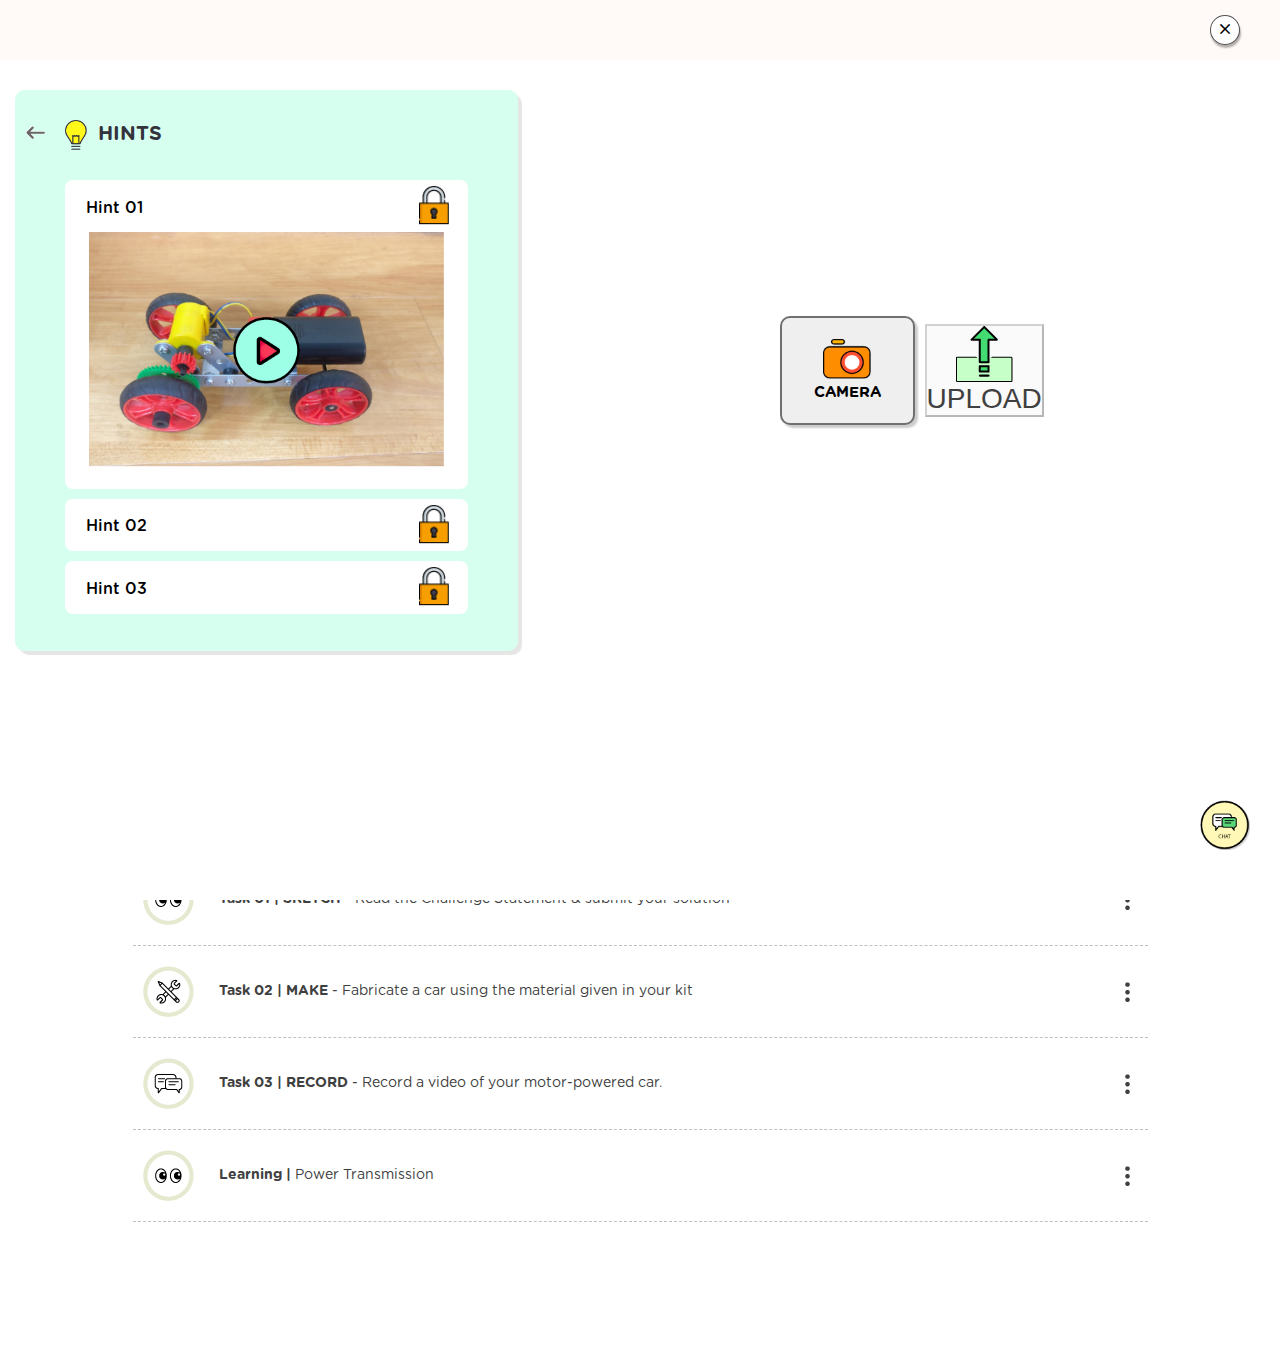
==== class_room.html @ 07ccd64f "realschool lms version 1" ====
<!doctype html>
<html class="no-js" lang="">

<head>
   <meta charset="utf-8">
   <title>RealSchool-LMS || Student</title>
   <meta name="description" content="">
   <meta name="viewport" content="width=device-width, initial-scale=1">
   <link rel="apple-touch-icon" href="asset/img/favicon.png">
   <link rel="icon" href="asset/img/favicon.png">
   <link rel="stylesheet" href="asset/css/bootstrap.min.css">
   <link rel="stylesheet" href="asset/css/fontawsome.css">
   <link rel="stylesheet" href="asset/css/animate.css">
   <link rel="stylesheet" href="asset/css/nice-select.css">
   <link rel="stylesheet" href="asset/css/owl.carousel.min.css">
   <link rel="stylesheet" href="asset/css/style.css">
   <link rel="stylesheet" href="asset/css/custom.css">
   <link rel="stylesheet" href="asset/css/responsive.css">
   <!-- this is for mordanizar js link -->
   <script src="asset/js/vendor/modernizr-3.6.0.min.js"></script>
</head>
<body>
   <header id="classRoomHeader">
      <div class="container">
         <div class="row">
            <div class="col-xl-11 mx-auto">
               <div class="row align-items-center">
                  <div class="col-xl-6">
                     <div class="classRoomHeaderleft">
                        <h3>UPCOMING CLASS 03</h3>
                     </div>
                  </div>
                  <div class="col-xl-6">
                     <div class="classRoomHeaderright text-right">
                        <ul>
                           <li>12 Jan ‘20, 1.30 pm</li>
                           <li class="hide"><span>•LIVE</span>  34:05</li>
                        </ul>
                     </div>
                  </div>
               </div>
            </div>
         </div>
      </div>
   </header>
   <section id="classRoomTop">
      <div class="container">
         <div class="row">
            <div class="col-xl-11 mx-auto">
               <div class="classRoomTopContent">
                  <p>Class Agenda</p>
                  <h4>Project 5 | Activity 1, 2</h4>
                  <h3>A PURPOSE-BUILT MACHINE!</h3>
               </div>
            </div>
         </div>
      </div>
   </section>
   <section id="classRoomMain">
      <div class="container">
         <div class="row">
            <div class="col-xl-11 mx-auto">
               <div class="classRoomMainItem">
                  <div class="classRoomMainItemTop">
                     <div class="row align-items-center">
                        <div class="col-xl-8">
                           <div class="classRoomMainItemTopLeft">
                              <h2><img class="img-fluid" src="asset/img/icon/lock.png" alt=""> Activity 01  |  <span>Your First Car</span></h2>
                           </div>
                        </div>
                        <div class="col-xl-4">
                           <div class="classRoomMainItemTopRight text-right">
                              <div class="dropdown">
                                 <button class="dropdown-toggle" type="button" id="dropdownMenu2" data-toggle="dropdown" aria-haspopup="true" aria-expanded="false">
                                  <img src="asset/img/icon/dot-2.png" alt="">
                                 </button>
                                 <div class="dropdown-menu" aria-labelledby="dropdownMenu2">
                                  <ul>
                                     <li><a href="#">Open</a></li>
                                     <li><a href="#">View Feedback</a></li>
                                  </ul>
                                 </div>
                               </div>
                           </div>
                        </div>
                     </div>
                  </div>
                  <div class="classRoomMainItemItem">
                     <div class="row align-items-center">
                        <div class="col-xl-8">
                           <div class="classRoomMainItemItemLeft">
                              <h4><img class="img-fluid" src="asset/img/icon/i1.png" alt=""> Task 01  |  SKETCH <span>- Read the Challenge Statement & submit your solution </span></h4>
                           </div>
                        </div>
                        <div class="col-xl-4">
                           <div class="classRoomMainItemItemRight text-right">
                              <div class="dropdown">
                                 <button class="dropdown-toggle" type="button" id="dropdownMenu2" data-toggle="dropdown" aria-haspopup="true" aria-expanded="false">
                                  <img src="asset/img/icon/dot-2.png" alt="">
                                 </button>
                                 <div class="dropdown-menu" aria-labelledby="dropdownMenu2">
                                  <ul>
                                     <li><a href="#">Open</a></li>
                                     <li><a href="#">View Feedback</a></li>
                                  </ul>
                                 </div>
                               </div>
                           </div>
                        </div>
                     </div>
                  </div>
                  <div class="classRoomMainItemItem">
                     <div class="row align-items-center">
                        <div class="col-xl-8">
                           <div class="classRoomMainItemItemLeft">
                              <h4><img class="img-fluid" src="asset/img/icon/i2.png" alt=""> Task 02  |  MAKE <span> - Fabricate a car using the material given in your kit</span></h4>
                           </div>
                        </div>
                        <div class="col-xl-4">
                           <div class="classRoomMainItemItemRight text-right">
                              <div class="dropdown">
                                 <button class="dropdown-toggle" type="button" id="dropdownMenu2" data-toggle="dropdown" aria-haspopup="true" aria-expanded="false">
                                  <img src="asset/img/icon/dot-2.png" alt="">
                                 </button>
                                 <div class="dropdown-menu" aria-labelledby="dropdownMenu2">
                                  <ul>
                                     <li><a href="#">Open</a></li>
                                     <li><a href="#">View Feedback</a></li>
                                  </ul>
                                 </div>
                               </div>
                           </div>
                        </div>
                     </div>
                  </div>
                  <div class="classRoomMainItemItem">
                     <div class="row align-items-center">
                        <div class="col-xl-8">
                           <div class="classRoomMainItemItemLeft">
                              <h4><img class="img-fluid" src="asset/img/icon/i3.png" alt=""> Task 03  |  RECORD <span> - Record a video of your motor-powered car.</span></h4>
                           </div>
                        </div>
                        <div class="col-xl-4">
                           <div class="classRoomMainItemItemRight text-right">
                              <div class="dropdown">
                                 <button class="dropdown-toggle" type="button" id="dropdownMenu2" data-toggle="dropdown" aria-haspopup="true" aria-expanded="false">
                                  <img src="asset/img/icon/dot-2.png" alt="">
                                 </button>
                                 <div class="dropdown-menu" aria-labelledby="dropdownMenu2">
                                  <ul>
                                     <li><a href="#">Open</a></li>
                                     <li><a href="#">View Feedback</a></li>
                                  </ul>
                                 </div>
                               </div>
                           </div>
                        </div>
                     </div>
                  </div>
                  <div class="classRoomMainItemItem">
                     <div class="row align-items-center">
                        <div class="col-xl-8">
                           <div class="classRoomMainItemItemLeft">
                              <h4><img class="img-fluid" src="asset/img/icon/i1.png" alt=""> Learning  | <span> Power Transmission</span></h4>
                           </div>
                        </div>
                        <div class="col-xl-4">
                           <div class="classRoomMainItemItemRight text-right">
                              <div class="dropdown">
                                 <button class="dropdown-toggle" type="button" id="dropdownMenu2" data-toggle="dropdown" aria-haspopup="true" aria-expanded="false">
                                  <img src="asset/img/icon/dot-2.png" alt="">
                                 </button>
                                 <div class="dropdown-menu" aria-labelledby="dropdownMenu2">
                                  <ul>
                                     <li><a href="#">Open</a></li>
                                     <li><a href="#">View Feedback</a></li>
                                  </ul>
                                 </div>
                               </div>
                           </div>
                        </div>
                     </div>
                  </div>
               </div>
               <div class="classRoomMainItem">
                  <div class="classRoomMainItemTop">
                     <div class="row align-items-center">
                        <div class="col-xl-8">
                           <div class="classRoomMainItemTopLeft">
                              <h2><img class="img-fluid" src="asset/img/icon/lock.png" alt=""> Activity 02  |  <span>Typhoon Fan</span></h2>
                           </div>
                        </div>
                        <div class="col-xl-4">
                           <div class="classRoomMainItemTopRight text-right">
                              <div class="dropdown">
                                 <button class="dropdown-toggle" type="button" id="dropdownMenu2" data-toggle="dropdown" aria-haspopup="true" aria-expanded="false">
                                  <img src="asset/img/icon/dot-2.png" alt="">
                                 </button>
                                 <div class="dropdown-menu" aria-labelledby="dropdownMenu2">
                                  <ul>
                                     <li><a href="#">Open</a></li>
                                     <li><a href="#">View Feedback</a></li>
                                  </ul>
                                 </div>
                               </div>
                           </div>
                        </div>
                     </div>
                  </div>
                  <div class="classRoomMainItemItem">
                     <div class="row align-items-center">
                        <div class="col-xl-8">
                           <div class="classRoomMainItemItemLeft">
                              <h4><img class="img-fluid" src="asset/img/icon/i1.png" alt=""> Task 01  |  SKETCH <span>- Read the Challenge Statement & submit your solution </span></h4>
                           </div>
                        </div>
                        <div class="col-xl-4">
                           <div class="classRoomMainItemItemRight text-right">
                              <div class="dropdown">
                                 <button class="dropdown-toggle" type="button" id="dropdownMenu2" data-toggle="dropdown" aria-haspopup="true" aria-expanded="false">
                                  <img src="asset/img/icon/dot-2.png" alt="">
                                 </button>
                                 <div class="dropdown-menu" aria-labelledby="dropdownMenu2">
                                  <ul>
                                     <li><a href="#">Open</a></li>
                                     <li><a href="#">View Feedback</a></li>
                                  </ul>
                                 </div>
                               </div>
                           </div>
                        </div>
                     </div>
                  </div>
                  <div class="classRoomMainItemItem">
                     <div class="row align-items-center">
                        <div class="col-xl-8">
                           <div class="classRoomMainItemItemLeft">
                              <h4><img class="img-fluid" src="asset/img/icon/i2.png" alt=""> Task 02  |  MAKE <span> - Fabricate a car using the material given in your kit</span></h4>
                           </div>
                        </div>
                        <div class="col-xl-4">
                           <div class="classRoomMainItemItemRight text-right">
                              <div class="dropdown">
                                 <button class="dropdown-toggle" type="button" id="dropdownMenu2" data-toggle="dropdown" aria-haspopup="true" aria-expanded="false">
                                  <img src="asset/img/icon/dot-2.png" alt="">
                                 </button>
                                 <div class="dropdown-menu" aria-labelledby="dropdownMenu2">
                                  <ul>
                                     <li><a href="#">Open</a></li>
                                     <li><a href="#">View Feedback</a></li>
                                  </ul>
                                 </div>
                               </div>
                           </div>
                        </div>
                     </div>
                  </div>
                  <div class="classRoomMainItemItem">
                     <div class="row align-items-center">
                        <div class="col-xl-8">
                           <div class="classRoomMainItemItemLeft">
                              <h4><img class="img-fluid" src="asset/img/icon/i3.png" alt=""> Task 03  |  RECORD <span> - Record a video of your motor-powered car.</span></h4>
                           </div>
                        </div>
                        <div class="col-xl-4">
                           <div class="classRoomMainItemItemRight text-right">
                              <div class="dropdown">
                                 <button class="dropdown-toggle" type="button" id="dropdownMenu2" data-toggle="dropdown" aria-haspopup="true" aria-expanded="false">
                                  <img src="asset/img/icon/dot-2.png" alt="">
                                 </button>
                                 <div class="dropdown-menu" aria-labelledby="dropdownMenu2">
                                  <ul>
                                     <li><a href="#">Open</a></li>
                                     <li><a href="#">View Feedback</a></li>
                                  </ul>
                                 </div>
                               </div>
                           </div>
                        </div>
                     </div>
                  </div>
                  <div class="classRoomMainItemItem">
                     <div class="row align-items-center">
                        <div class="col-xl-8">
                           <div class="classRoomMainItemItemLeft">
                              <h4><img class="img-fluid" src="asset/img/icon/i1.png" alt=""> Learning  | <span> Power Transmission</span></h4>
                           </div>
                        </div>
                        <div class="col-xl-4">
                           <div class="classRoomMainItemItemRight text-right">
                              <div class="dropdown">
                                 <button class="dropdown-toggle" type="button" id="dropdownMenu2" data-toggle="dropdown" aria-haspopup="true" aria-expanded="false">
                                  <img src="asset/img/icon/dot-2.png" alt="">
                                 </button>
                                 <div class="dropdown-menu" aria-labelledby="dropdownMenu2">
                                  <ul>
                                     <li><a href="#">Open</a></li>
                                     <li><a href="#">View Feedback</a></li>
                                  </ul>
                                 </div>
                               </div>
                           </div>
                        </div>
                     </div>
                  </div>
               </div>
            </div>
         </div>
      </div>
   </section>
   <!-- strat task 1 task popup -->
   <section id="task1Popup">
      <div class="task1PopupTop">
         <span class="task1popupClose"><i class="fal fa-times"></i></span>
      </div>
      <div class="task1PopupMain">
         <div class="container-fluid">
            <div class="row">
               <div class="col-xl-5">
                  <div class="task1PopupMainSlider">
                     <div class="hintBoxPopup">
                        <span class="hintBoxPopupClose"><img src="asset/img/icon/arrow-1.png" alt=""></span>
                        <div class="hintBoxPopupTop">
                           <h4><img class="img-fluid" src="asset/img/icon/light.png" alt=""> HINTS</h4>
                        </div>
                        <div class="hintboxContent">
                           <div class="accordion" id="accordionExample">
                              <div class="card">
                                <div class="card-header" id="headingOne">
                                  <h2 class="mb-0">
                                    <button class="btn btn-link collapsed" type="button" data-toggle="collapse" data-target="#collapseOne" aria-expanded="false" aria-controls="collapseOne">
                                       Hint 01
                                    </button>
                                  </h2>
                                </div>
                                <div id="collapseOne" class="collapse show" aria-labelledby="headingOne" data-parent="#accordionExample">
                                  <div class="card-body">
                                    <img class="img-fluid" src="asset/img/hints.png" alt="">
                                  </div>
                                </div>
                              </div>
                              <div class="card">
                                <div class="card-header" id="headingTwo">
                                  <h2 class="mb-0">
                                    <button class="btn btn-link collapsed" type="button" data-toggle="collapse" data-target="#collapseTwo" aria-expanded="false" aria-controls="collapseTwo">
                                       Hint 02
                                    </button>
                                  </h2>
                                </div>
                                <div id="collapseTwo" class="collapse" aria-labelledby="headingTwo" data-parent="#accordionExample">
                                  <div class="card-body">
                                    <img class="img-fluid" src="asset/img/hints.png" alt="">
                                  </div>
                                </div>
                              </div>
                              <div class="card">
                                 <div class="card-header" id="headingTwo">
                                   <h2 class="mb-0">
                                     <button class="btn btn-link collapsed" type="button" data-toggle="collapse" data-target="#collapseThree" aria-expanded="false" aria-controls="collapseThree">
                                       Hint 03
                                     </button>
                                   </h2>
                                 </div>
                                 <div id="collapseThree" class="collapse" aria-labelledby="headingTwo" data-parent="#accordionExample">
                                   <div class="card-body">
                                    <img class="img-fluid" src="asset/img/hints.png" alt="">
                                   </div>
                                 </div>
                               </div>
                            </div>
                        </div>
                     </div>
                     <div class="task1PopupMainSliderActive owl-carousel">
                        <div class="task1PopupMainSliderItem text-center">
                           <h4>Remember the car
                              in project 3 that was powered by a rubber band?
                              It’s time now to power it up using the motor of your table fan and a battery. Make it go faster than your rubber powered car</h4>
                              <div class="sliderCount">
                                 <p>01 of 03</p>
                              </div>
                        </div>
                        <div class="task1PopupMainSliderItem text-center">
                           <h4>Remember the car
                              in project 3 that was powered by a rubber band?
                              It’s time now to power it up using the motor of your table fan and a battery. Make it go faster than your rubber</h4>
                              <div class="sliderCount">
                                 <p>02 of 03</p>
                              </div>
                        </div>
                        <div class="task1PopupMainSliderItem3">
                           <div class="task1PopupMainSliderItem3Top">
                              <h3>ACTIVITY 01  ·  TASK 01</h3>
                              <p><span>SKETCH</span> - Read the Challenge Statement & submit your solution </p>
                           </div>
                           <div class="task1PopupMainSliderItem3hints text-center">
                              <div class="box text-center">
                                 <img class="img-fluid" src="asset/img/icon/light.png" alt="">
                                 <h4>03 HINTS</h4>
                              </div>
                              <div class="sliderCount">
                                 <p>03 of 03</p>
                              </div>
                           </div>
                           <div class="button_hints">
                              <a href="#"><img src="asset/img/icon/task.png" alt=""> NEXT TASK?</a>
                           </div>
                        </div>
                     </div>
                  </div>
               </div>
               <div class="col-xl-7">
                  <div class="task1PopupMainOption">
                     <button id="start" class="CameraOption">
                        <img src="asset/img/icon/camer_1.png" alt="">
                        <h3>CAMERA</h3>
                     </button>
                     <button id="download" disabled>
                        <img src="asset/img/icon/upload.png" alt="">
                        <h3>UPLOAD</h3>
                     </button>
                  </div>
                  <div class="openCamerapopUpnotificatio">

                     <video id="gum" playsinline autoplay muted></video>
                     <!-- <video id="recorded" playsinline loop></video> -->



                     <button id="record" disabled>Start Recording</button>
                     <button id="play" disabled>Play</button>
                     <div>
                        <p style="display: none;">Echo cancellation: <input type="checkbox" id="echoCancellation"></p>
                    </div>
                
                    <div>
                        <span id="errorMsg"></span>
                    </div>
                  </div>
               </div>
            </div>
         </div>
      </div>
   </section>
   <!-- end task 1 task popup -->



































   <div id="chatBox">
      <img class="img-fluid" src="asset/img/icon/chat.png" alt="">
      <div class="chatBoxMain">
         <div class="chatBoxMainTop">
            <h4><img src="asset/img/icon/u1.png" alt=""> Help</h4>
         </div>
         <div class="chatBoxMainBox" id="chatBoxSCroll">
            <ul>
               <li class="mentor">
                  <p>
                   Lorem ipsum dolor sit amet, consectetuer adipiscing elit
                   <span><img src="asset/img/icon/u2.png" alt=""></span>
                  </p>
                  <h6>Mentor · 12 Jan ‘20, 3.30 pm </h6>
               </li>
               <li class="user">
                  <p>
                   Lorem ipsum dolor sit amet, consectetuer adipiscing elit 
                  </p>
                  <h6>You · 12 Jan ‘20, 3.36 pm </h6>
               </li>
               <li class="mentor">
                  <p>
                   Lorem ipsum dolor sit amet, consectetuer adipiscing elit
                   <span><img src="asset/img/icon/u2.png" alt=""></span>
                  </p>
                  <h6>Mentor · 12 Jan ‘20, 3.30 pm </h6>
               </li>
               <li class="user">
                  <p>
                   Lorem ipsum dolor sit amet, consectetuer adipiscing elit 
                  </p>
                  <h6>You · 12 Jan ‘20, 3.36 pm </h6>
               </li>
               <li class="mentor">
                  <p>
                   Lorem ipsum dolor sit amet, consectetuer adipiscing elit
                   <span><img src="asset/img/icon/u2.png" alt=""></span>
                  </p>
                  <h6>Mentor · 12 Jan ‘20, 3.30 pm </h6>
               </li>
               <li class="user">
                  <p>
                   Lorem ipsum dolor sit amet, consectetuer adipiscing elit 
                  </p>
                  <h6>You · 12 Jan ‘20, 3.36 pm </h6>
               </li>
               <li class="mentor">
                  <p>
                   Lorem ipsum dolor sit amet, consectetuer adipiscing elit
                   <span><img src="asset/img/icon/u2.png" alt=""></span>
                  </p>
                  <h6>Mentor · 12 Jan ‘20, 3.30 pm </h6>
               </li>
               <li class="user">
                  <p>
                   Lorem ipsum dolor sit amet, consectetuer adipiscing elit 
                  </p>
                  <h6>You · 12 Jan ‘20, 3.36 pm </h6>
               </li>
               <li class="mentor">
                  <p>
                   Lorem ipsum dolor sit amet, consectetuer adipiscing elit
                   <span><img src="asset/img/icon/u2.png" alt=""></span>
                  </p>
                  <h6>Mentor · 12 Jan ‘20, 3.30 pm </h6>
               </li>
               <li class="user">
                  <p>
                   Lorem ipsum dolor sit amet, consectetuer adipiscing elit 
                  </p>
                  <h6>You · 12 Jan ‘20, 3.36 pm </h6>
               </li>
               <li class="mentor">
                  <p>
                   Lorem ipsum dolor sit amet, consectetuer adipiscing elit
                   <span><img src="asset/img/icon/u2.png" alt=""></span>
                  </p>
                  <h6>Mentor · 12 Jan ‘20, 3.30 pm </h6>
               </li>
               <li class="user">
                  <p>
                   Lorem ipsum dolor sit amet, consectetuer adipiscing elit 
                  </p>
                  <h6>You · 12 Jan ‘20, 3.36 pm </h6>
               </li>
            </ul>
         </div>
         <div class="chatBoxSend">
            <form action="#">
               <input class="query" type="text" placeholder="Type your query...">
               <input type="file"  id="attchment">
               <label for="attchment"><img src="asset/img/icon/att.png" alt=""></label>
            </form>
         </div>
      </div>
   </div>
   <!-- all javascript load here -->
   <script src="asset/js/vendor/jquery-3.3.1.min.js"></script>
   <script src="asset/js/bootstrap.bundle.min.js"></script>
   <script src="asset/js/owl.carousel.min.js"></script>
   <script src="asset/js/jquery.nice-select.min.js"></script>
   <script src="asset/js/wow.min.js"></script>
   <script src="asset/js/date-time-picker.min.js"></script>
   <script src="asset/js/froogaloop2.min.js"></script>
   <script src="asset/js/custom.js"></script>
   <script src="asset/js/webcam/adapter-latest.js"></script>
   <script src="asset/js/webcam/main.js"></script>
   <script src="asset/js/webcam/ga.js"></script>
   <script src="asset/js/webcam.js"></script>
</body>
</html>
---- asset/css/fontawsome.css ----
.fa,.fab,.fal,.far,.fas{-moz-osx-font-smoothing:grayscale;-webkit-font-smoothing:antialiased;display:inline-block;font-style:normal;font-variant:normal;text-rendering:auto;line-height:1}.fa-lg{font-size:1.33333em;line-height:.75em;vertical-align:-.0667em}.fa-xs{font-size:.75em}.fa-sm{font-size:.875em}.fa-1x{font-size:1em}.fa-2x{font-size:2em}.fa-3x{font-size:3em}.fa-4x{font-size:4em}.fa-5x{font-size:5em}.fa-6x{font-size:6em}.fa-7x{font-size:7em}.fa-8x{font-size:8em}.fa-9x{font-size:9em}.fa-10x{font-size:10em}.fa-fw{text-align:center;width:1.25em}.fa-ul{list-style-type:none;margin-left:2.5em;padding-left:0}.fa-ul>li{position:relative}.fa-li{left:-2em;position:absolute;text-align:center;width:2em;line-height:inherit}.fa-border{border:.08em solid #eee;border-radius:.1em;padding:.2em .25em .15em}.fa-pull-left{float:left}.fa-pull-right{float:right}.fa.fa-pull-left,.fab.fa-pull-left,.fal.fa-pull-left,.far.fa-pull-left,.fas.fa-pull-left{margin-right:.3em}.fa.fa-pull-right,.fab.fa-pull-right,.fal.fa-pull-right,.far.fa-pull-right,.fas.fa-pull-right{margin-left:.3em}.fa-spin{animation:fa-spin 2s infinite linear}.fa-pulse{animation:fa-spin 1s infinite steps(8)}@keyframes fa-spin{0%{transform:rotate(0)}to{transform:rotate(1turn)}}.fa-rotate-90{transform:rotate(90deg)}.fa-rotate-180{transform:rotate(180deg)}.fa-rotate-270{transform:rotate(270deg)}.fa-flip-horizontal{transform:scaleX(-1)}.fa-flip-vertical{transform:scaleY(-1)}.fa-flip-both,.fa-flip-horizontal.fa-flip-vertical{transform:scale(-1)}:root .fa-flip-both,:root .fa-flip-horizontal,:root .fa-flip-vertical,:root .fa-rotate-180,:root .fa-rotate-270,:root .fa-rotate-90{filter:none}.fa-stack{display:inline-block;height:2em;line-height:2em;position:relative;vertical-align:middle;width:2.5em}.fa-stack-1x,.fa-stack-2x{left:0;position:absolute;text-align:center;width:100%}.fa-stack-1x{line-height:inherit}.fa-stack-2x{font-size:2em}.fa-inverse{color:#fff}.fa-500px:before{content:"\f26e"}.fa-abacus:before{content:"\f640"}.fa-accessible-icon:before{content:"\f368"}.fa-accusoft:before{content:"\f369"}.fa-acorn:before{content:"\f6ae"}.fa-acquisitions-incorporated:before{content:"\f6af"}.fa-ad:before{content:"\f641"}.fa-address-book:before{content:"\f2b9"}.fa-address-card:before{content:"\f2bb"}.fa-adjust:before{content:"\f042"}.fa-adn:before{content:"\f170"}.fa-adobe:before{content:"\f778"}.fa-adversal:before{content:"\f36a"}.fa-affiliatetheme:before{content:"\f36b"}.fa-air-freshener:before{content:"\f5d0"}.fa-alarm-clock:before{content:"\f34e"}.fa-algolia:before{content:"\f36c"}.fa-alicorn:before{content:"\f6b0"}.fa-align-center:before{content:"\f037"}.fa-align-justify:before{content:"\f039"}.fa-align-left:before{content:"\f036"}.fa-align-right:before{content:"\f038"}.fa-alipay:before{content:"\f642"}.fa-allergies:before{content:"\f461"}.fa-amazon:before{content:"\f270"}.fa-amazon-pay:before{content:"\f42c"}.fa-ambulance:before{content:"\f0f9"}.fa-american-sign-language-interpreting:before{content:"\f2a3"}.fa-amilia:before{content:"\f36d"}.fa-analytics:before{content:"\f643"}.fa-anchor:before{content:"\f13d"}.fa-android:before{content:"\f17b"}.fa-angel:before{content:"\f779"}.fa-angellist:before{content:"\f209"}.fa-angle-double-down:before{content:"\f103"}.fa-angle-double-left:before{content:"\f100"}.fa-angle-double-right:before{content:"\f101"}.fa-angle-double-up:before{content:"\f102"}.fa-angle-down:before{content:"\f107"}.fa-angle-left:before{content:"\f104"}.fa-angle-right:before{content:"\f105"}.fa-angle-up:before{content:"\f106"}.fa-angry:before{content:"\f556"}.fa-angrycreative:before{content:"\f36e"}.fa-angular:before{content:"\f420"}.fa-ankh:before{content:"\f644"}.fa-app-store:before{content:"\f36f"}.fa-app-store-ios:before{content:"\f370"}.fa-apper:before{content:"\f371"}.fa-apple:before{content:"\f179"}.fa-apple-alt:before{content:"\f5d1"}.fa-apple-crate:before{content:"\f6b1"}.fa-apple-pay:before{content:"\f415"}.fa-archive:before{content:"\f187"}.fa-archway:before{content:"\f557"}.fa-arrow-alt-circle-down:before{content:"\f358"}.fa-arrow-alt-circle-left:before{content:"\f359"}.fa-arrow-alt-circle-right:before{content:"\f35a"}.fa-arrow-alt-circle-up:before{content:"\f35b"}.fa-arrow-alt-down:before{content:"\f354"}.fa-arrow-alt-from-bottom:before{content:"\f346"}.fa-arrow-alt-from-left:before{content:"\f347"}.fa-arrow-alt-from-right:before{content:"\f348"}.fa-arrow-alt-from-top:before{content:"\f349"}.fa-arrow-alt-left:before{content:"\f355"}.fa-arrow-alt-right:before{content:"\f356"}.fa-arrow-alt-square-down:before{content:"\f350"}.fa-arrow-alt-square-left:before{content:"\f351"}.fa-arrow-alt-square-right:before{content:"\f352"}.fa-arrow-alt-square-up:before{content:"\f353"}.fa-arrow-alt-to-bottom:before{content:"\f34a"}.fa-arrow-alt-to-left:before{content:"\f34b"}.fa-arrow-alt-to-right:before{content:"\f34c"}.fa-arrow-alt-to-top:before{content:"\f34d"}.fa-arrow-alt-up:before{content:"\f357"}.fa-arrow-circle-down:before{content:"\f0ab"}.fa-arrow-circle-left:before{content:"\f0a8"}.fa-arrow-circle-right:before{content:"\f0a9"}.fa-arrow-circle-up:before{content:"\f0aa"}.fa-arrow-down:before{content:"\f063"}.fa-arrow-from-bottom:before{content:"\f342"}.fa-arrow-from-left:before{content:"\f343"}.fa-arrow-from-right:before{content:"\f344"}.fa-arrow-from-top:before{content:"\f345"}.fa-arrow-left:before{content:"\f060"}.fa-arrow-right:before{content:"\f061"}.fa-arrow-square-down:before{content:"\f339"}.fa-arrow-square-left:before{content:"\f33a"}.fa-arrow-square-right:before{content:"\f33b"}.fa-arrow-square-up:before{content:"\f33c"}.fa-arrow-to-bottom:before{content:"\f33d"}.fa-arrow-to-left:before{content:"\f33e"}.fa-arrow-to-right:before{content:"\f340"}.fa-arrow-to-top:before{content:"\f341"}.fa-arrow-up:before{content:"\f062"}.fa-arrows:before{content:"\f047"}.fa-arrows-alt:before{content:"\f0b2"}.fa-arrows-alt-h:before{content:"\f337"}.fa-arrows-alt-v:before{content:"\f338"}.fa-arrows-h:before{content:"\f07e"}.fa-arrows-v:before{content:"\f07d"}.fa-artstation:before{content:"\f77a"}.fa-assistive-listening-systems:before{content:"\f2a2"}.fa-asterisk:before{content:"\f069"}.fa-asymmetrik:before{content:"\f372"}.fa-at:before{content:"\f1fa"}.fa-atlas:before{content:"\f558"}.fa-atlassian:before{content:"\f77b"}.fa-atom:before{content:"\f5d2"}.fa-atom-alt:before{content:"\f5d3"}.fa-audible:before{content:"\f373"}.fa-audio-description:before{content:"\f29e"}.fa-autoprefixer:before{content:"\f41c"}.fa-avianex:before{content:"\f374"}.fa-aviato:before{content:"\f421"}.fa-award:before{content:"\f559"}.fa-aws:before{content:"\f375"}.fa-axe:before{content:"\f6b2"}.fa-axe-battle:before{content:"\f6b3"}.fa-baby:before{content:"\f77c"}.fa-baby-carriage:before{content:"\f77d"}.fa-backpack:before{content:"\f5d4"}.fa-backspace:before{content:"\f55a"}.fa-backward:before{content:"\f04a"}.fa-bacon:before{content:"\f7e5"}.fa-badge:before{content:"\f335"}.fa-badge-check:before{content:"\f336"}.fa-badge-dollar:before{content:"\f645"}.fa-badge-percent:before{content:"\f646"}.fa-badger-honey:before{content:"\f6b4"}.fa-balance-scale:before{content:"\f24e"}.fa-balance-scale-left:before{content:"\f515"}.fa-balance-scale-right:before{content:"\f516"}.fa-ball-pile:before{content:"\f77e"}.fa-ballot:before{content:"\f732"}.fa-ballot-check:before{content:"\f733"}.fa-ban:before{content:"\f05e"}.fa-band-aid:before{content:"\f462"}.fa-bandcamp:before{content:"\f2d5"}.fa-barcode:before{content:"\f02a"}.fa-barcode-alt:before{content:"\f463"}.fa-barcode-read:before{content:"\f464"}.fa-barcode-scan:before{content:"\f465"}.fa-bars:before{content:"\f0c9"}.fa-baseball:before{content:"\f432"}.fa-baseball-ball:before{content:"\f433"}.fa-basketball-ball:before{content:"\f434"}.fa-basketball-hoop:before{content:"\f435"}.fa-bat:before{content:"\f6b5"}.fa-bath:before{content:"\f2cd"}.fa-battery-bolt:before{content:"\f376"}.fa-battery-empty:before{content:"\f244"}.fa-battery-full:before{content:"\f240"}.fa-battery-half:before{content:"\f242"}.fa-battery-quarter:before{content:"\f243"}.fa-battery-slash:before{content:"\f377"}.fa-battery-three-quarters:before{content:"\f241"}.fa-bed:before{content:"\f236"}.fa-beer:before{content:"\f0fc"}.fa-behance:before{content:"\f1b4"}.fa-behance-square:before{content:"\f1b5"}.fa-bell:before{content:"\f0f3"}.fa-bell-school:before{content:"\f5d5"}.fa-bell-school-slash:before{content:"\f5d6"}.fa-bell-slash:before{content:"\f1f6"}.fa-bells:before{content:"\f77f"}.fa-bezier-curve:before{content:"\f55b"}.fa-bible:before{content:"\f647"}.fa-bicycle:before{content:"\f206"}.fa-bimobject:before{content:"\f378"}.fa-binoculars:before{content:"\f1e5"}.fa-biohazard:before{content:"\f780"}.fa-birthday-cake:before{content:"\f1fd"}.fa-bitbucket:before{content:"\f171"}.fa-bitcoin:before{content:"\f379"}.fa-bity:before{content:"\f37a"}.fa-black-tie:before{content:"\f27e"}.fa-blackberry:before{content:"\f37b"}.fa-blanket:before{content:"\f498"}.fa-blender:before{content:"\f517"}.fa-blender-phone:before{content:"\f6b6"}.fa-blind:before{content:"\f29d"}.fa-blog:before{content:"\f781"}.fa-blogger:before{content:"\f37c"}.fa-blogger-b:before{content:"\f37d"}.fa-bluetooth:before{content:"\f293"}.fa-bluetooth-b:before{content:"\f294"}.fa-bold:before{content:"\f032"}.fa-bolt:before{content:"\f0e7"}.fa-bomb:before{content:"\f1e2"}.fa-bone:before{content:"\f5d7"}.fa-bone-break:before{content:"\f5d8"}.fa-bong:before{content:"\f55c"}.fa-book:before{content:"\f02d"}.fa-book-alt:before{content:"\f5d9"}.fa-book-dead:before{content:"\f6b7"}.fa-book-heart:before{content:"\f499"}.fa-book-medical:before{content:"\f7e6"}.fa-book-open:before{content:"\f518"}.fa-book-reader:before{content:"\f5da"}.fa-book-spells:before{content:"\f6b8"}.fa-book-user:before{content:"\f7e7"}.fa-bookmark:before{content:"\f02e"}.fa-books:before{content:"\f5db"}.fa-books-medical:before{content:"\f7e8"}.fa-boot:before{content:"\f782"}.fa-booth-curtain:before{content:"\f734"}.fa-bow-arrow:before{content:"\f6b9"}.fa-bowling-ball:before{content:"\f436"}.fa-bowling-pins:before{content:"\f437"}.fa-box:before{content:"\f466"}.fa-box-alt:before{content:"\f49a"}.fa-box-ballot:before{content:"\f735"}.fa-box-check:before{content:"\f467"}.fa-box-fragile:before{content:"\f49b"}.fa-box-full:before{content:"\f49c"}.fa-box-heart:before{content:"\f49d"}.fa-box-open:before{content:"\f49e"}.fa-box-up:before{content:"\f49f"}.fa-box-usd:before{content:"\f4a0"}.fa-boxes:before{content:"\f468"}.fa-boxes-alt:before{content:"\f4a1"}.fa-boxing-glove:before{content:"\f438"}.fa-brackets:before{content:"\f7e9"}.fa-brackets-curly:before{content:"\f7ea"}.fa-braille:before{content:"\f2a1"}.fa-brain:before{content:"\f5dc"}.fa-bread-loaf:before{content:"\f7eb"}.fa-bread-slice:before{content:"\f7ec"}.fa-briefcase:before{content:"\f0b1"}.fa-briefcase-medical:before{content:"\f469"}.fa-broadcast-tower:before{content:"\f519"}.fa-broom:before{content:"\f51a"}.fa-browser:before{content:"\f37e"}.fa-brush:before{content:"\f55d"}.fa-btc:before{content:"\f15a"}.fa-bug:before{content:"\f188"}.fa-building:before{content:"\f1ad"}.fa-bullhorn:before{content:"\f0a1"}.fa-bullseye:before{content:"\f140"}.fa-bullseye-arrow:before{content:"\f648"}.fa-bullseye-pointer:before{content:"\f649"}.fa-burn:before{content:"\f46a"}.fa-buromobelexperte:before{content:"\f37f"}.fa-burrito:before{content:"\f7ed"}.fa-bus:before{content:"\f207"}.fa-bus-alt:before{content:"\f55e"}.fa-bus-school:before{content:"\f5dd"}.fa-business-time:before{content:"\f64a"}.fa-buysellads:before{content:"\f20d"}.fa-cabinet-filing:before{content:"\f64b"}.fa-calculator:before{content:"\f1ec"}.fa-calculator-alt:before{content:"\f64c"}.fa-calendar:before{content:"\f133"}.fa-calendar-alt:before{content:"\f073"}.fa-calendar-check:before{content:"\f274"}.fa-calendar-day:before{content:"\f783"}.fa-calendar-edit:before{content:"\f333"}.fa-calendar-exclamation:before{content:"\f334"}.fa-calendar-minus:before{content:"\f272"}.fa-calendar-plus:before{content:"\f271"}.fa-calendar-star:before{content:"\f736"}.fa-calendar-times:before{content:"\f273"}.fa-calendar-week:before{content:"\f784"}.fa-camera:before{content:"\f030"}.fa-camera-alt:before{content:"\f332"}.fa-camera-retro:before{content:"\f083"}.fa-campfire:before{content:"\f6ba"}.fa-campground:before{content:"\f6bb"}.fa-canadian-maple-leaf:before{content:"\f785"}.fa-candle-holder:before{content:"\f6bc"}.fa-candy-cane:before{content:"\f786"}.fa-candy-corn:before{content:"\f6bd"}.fa-cannabis:before{content:"\f55f"}.fa-capsules:before{content:"\f46b"}.fa-car:before{content:"\f1b9"}.fa-car-alt:before{content:"\f5de"}.fa-car-battery:before{content:"\f5df"}.fa-car-bump:before{content:"\f5e0"}.fa-car-crash:before{content:"\f5e1"}.fa-car-garage:before{content:"\f5e2"}.fa-car-mechanic:before{content:"\f5e3"}.fa-car-side:before{content:"\f5e4"}.fa-car-tilt:before{content:"\f5e5"}.fa-car-wash:before{content:"\f5e6"}.fa-caret-circle-down:before{content:"\f32d"}.fa-caret-circle-left:before{content:"\f32e"}.fa-caret-circle-right:before{content:"\f330"}.fa-caret-circle-up:before{content:"\f331"}.fa-caret-down:before{content:"\f0d7"}.fa-caret-left:before{content:"\f0d9"}.fa-caret-right:before{content:"\f0da"}.fa-caret-square-down:before{content:"\f150"}.fa-caret-square-left:before{content:"\f191"}.fa-caret-square-right:before{content:"\f152"}.fa-caret-square-up:before{content:"\f151"}.fa-caret-up:before{content:"\f0d8"}.fa-carrot:before{content:"\f787"}.fa-cart-arrow-down:before{content:"\f218"}.fa-cart-plus:before{content:"\f217"}.fa-cash-register:before{content:"\f788"}.fa-cat:before{content:"\f6be"}.fa-cauldron:before{content:"\f6bf"}.fa-cc-amazon-pay:before{content:"\f42d"}.fa-cc-amex:before{content:"\f1f3"}.fa-cc-apple-pay:before{content:"\f416"}.fa-cc-diners-club:before{content:"\f24c"}.fa-cc-discover:before{content:"\f1f2"}.fa-cc-jcb:before{content:"\f24b"}.fa-cc-mastercard:before{content:"\f1f1"}.fa-cc-paypal:before{content:"\f1f4"}.fa-cc-stripe:before{content:"\f1f5"}.fa-cc-visa:before{content:"\f1f0"}.fa-centercode:before{content:"\f380"}.fa-centos:before{content:"\f789"}.fa-certificate:before{content:"\f0a3"}.fa-chair:before{content:"\f6c0"}.fa-chair-office:before{content:"\f6c1"}.fa-chalkboard:before{content:"\f51b"}.fa-chalkboard-teacher:before{content:"\f51c"}.fa-charging-station:before{content:"\f5e7"}.fa-chart-area:before{content:"\f1fe"}.fa-chart-bar:before{content:"\f080"}.fa-chart-line:before{content:"\f201"}.fa-chart-line-down:before{content:"\f64d"}.fa-chart-network:before{content:"\f78a"}.fa-chart-pie:before{content:"\f200"}.fa-chart-pie-alt:before{content:"\f64e"}.fa-chart-scatter:before{content:"\f7ee"}.fa-check:before{content:"\f00c"}.fa-check-circle:before{content:"\f058"}.fa-check-double:before{content:"\f560"}.fa-check-square:before{content:"\f14a"}.fa-cheese:before{content:"\f7ef"}.fa-cheese-swiss:before{content:"\f7f0"}.fa-cheeseburger:before{content:"\f7f1"}.fa-chess:before{content:"\f439"}.fa-chess-bishop:before{content:"\f43a"}.fa-chess-bishop-alt:before{content:"\f43b"}.fa-chess-board:before{content:"\f43c"}.fa-chess-clock:before{content:"\f43d"}.fa-chess-clock-alt:before{content:"\f43e"}.fa-chess-king:before{content:"\f43f"}.fa-chess-king-alt:before{content:"\f440"}.fa-chess-knight:before{content:"\f441"}.fa-chess-knight-alt:before{content:"\f442"}.fa-chess-pawn:before{content:"\f443"}.fa-chess-pawn-alt:before{content:"\f444"}.fa-chess-queen:before{content:"\f445"}.fa-chess-queen-alt:before{content:"\f446"}.fa-chess-rook:before{content:"\f447"}.fa-chess-rook-alt:before{content:"\f448"}.fa-chevron-circle-down:before{content:"\f13a"}.fa-chevron-circle-left:before{content:"\f137"}.fa-chevron-circle-right:before{content:"\f138"}.fa-chevron-circle-up:before{content:"\f139"}.fa-chevron-double-down:before{content:"\f322"}.fa-chevron-double-left:before{content:"\f323"}.fa-chevron-double-right:before{content:"\f324"}.fa-chevron-double-up:before{content:"\f325"}.fa-chevron-down:before{content:"\f078"}.fa-chevron-left:before{content:"\f053"}.fa-chevron-right:before{content:"\f054"}.fa-chevron-square-down:before{content:"\f329"}.fa-chevron-square-left:before{content:"\f32a"}.fa-chevron-square-right:before{content:"\f32b"}.fa-chevron-square-up:before{content:"\f32c"}.fa-chevron-up:before{content:"\f077"}.fa-child:before{content:"\f1ae"}.fa-chimney:before{content:"\f78b"}.fa-chrome:before{content:"\f268"}.fa-church:before{content:"\f51d"}.fa-circle:before{content:"\f111"}.fa-circle-notch:before{content:"\f1ce"}.fa-city:before{content:"\f64f"}.fa-claw-marks:before{content:"\f6c2"}.fa-clinic-medical:before{content:"\f7f2"}.fa-clipboard:before{content:"\f328"}.fa-clipboard-check:before{content:"\f46c"}.fa-clipboard-list:before{content:"\f46d"}.fa-clipboard-list-check:before{content:"\f737"}.fa-clipboard-prescription:before{content:"\f5e8"}.fa-clipboard-user:before{content:"\f7f3"}.fa-clock:before{content:"\f017"}.fa-clone:before{content:"\f24d"}.fa-closed-captioning:before{content:"\f20a"}.fa-cloud:before{content:"\f0c2"}.fa-cloud-download:before{content:"\f0ed"}.fa-cloud-download-alt:before{content:"\f381"}.fa-cloud-drizzle:before{content:"\f738"}.fa-cloud-hail:before{content:"\f739"}.fa-cloud-hail-mixed:before{content:"\f73a"}.fa-cloud-meatball:before{content:"\f73b"}.fa-cloud-moon:before{content:"\f6c3"}.fa-cloud-moon-rain:before{content:"\f73c"}.fa-cloud-rain:before{content:"\f73d"}.fa-cloud-rainbow:before{content:"\f73e"}.fa-cloud-showers:before{content:"\f73f"}.fa-cloud-showers-heavy:before{content:"\f740"}.fa-cloud-sleet:before{content:"\f741"}.fa-cloud-snow:before{content:"\f742"}.fa-cloud-sun:before{content:"\f6c4"}.fa-cloud-sun-rain:before{content:"\f743"}.fa-cloud-upload:before{content:"\f0ee"}.fa-cloud-upload-alt:before{content:"\f382"}.fa-clouds:before{content:"\f744"}.fa-clouds-moon:before{content:"\f745"}.fa-clouds-sun:before{content:"\f746"}.fa-cloudscale:before{content:"\f383"}.fa-cloudsmith:before{content:"\f384"}.fa-cloudversify:before{content:"\f385"}.fa-club:before{content:"\f327"}.fa-cocktail:before{content:"\f561"}.fa-code:before{content:"\f121"}.fa-code-branch:before{content:"\f126"}.fa-code-commit:before{content:"\f386"}.fa-code-merge:before{content:"\f387"}.fa-codepen:before{content:"\f1cb"}.fa-codiepie:before{content:"\f284"}.fa-coffee:before{content:"\f0f4"}.fa-coffee-togo:before{content:"\f6c5"}.fa-coffin:before{content:"\f6c6"}.fa-cog:before{content:"\f013"}.fa-cogs:before{content:"\f085"}.fa-coins:before{content:"\f51e"}.fa-columns:before{content:"\f0db"}.fa-comment:before{content:"\f075"}.fa-comment-alt:before{content:"\f27a"}.fa-comment-alt-check:before{content:"\f4a2"}.fa-comment-alt-dollar:before{content:"\f650"}.fa-comment-alt-dots:before{content:"\f4a3"}.fa-comment-alt-edit:before{content:"\f4a4"}.fa-comment-alt-exclamation:before{content:"\f4a5"}.fa-comment-alt-lines:before{content:"\f4a6"}.fa-comment-alt-medical:before{content:"\f7f4"}.fa-comment-alt-minus:before{content:"\f4a7"}.fa-comment-alt-plus:before{content:"\f4a8"}.fa-comment-alt-slash:before{content:"\f4a9"}.fa-comment-alt-smile:before{content:"\f4aa"}.fa-comment-alt-times:before{content:"\f4ab"}.fa-comment-check:before{content:"\f4ac"}.fa-comment-dollar:before{content:"\f651"}.fa-comment-dots:before{content:"\f4ad"}.fa-comment-edit:before{content:"\f4ae"}.fa-comment-exclamation:before{content:"\f4af"}.fa-comment-lines:before{content:"\f4b0"}.fa-comment-medical:before{content:"\f7f5"}.fa-comment-minus:before{content:"\f4b1"}.fa-comment-plus:before{content:"\f4b2"}.fa-comment-slash:before{content:"\f4b3"}.fa-comment-smile:before{content:"\f4b4"}.fa-comment-times:before{content:"\f4b5"}.fa-comments:before{content:"\f086"}.fa-comments-alt:before{content:"\f4b6"}.fa-comments-alt-dollar:before{content:"\f652"}.fa-comments-dollar:before{content:"\f653"}.fa-compact-disc:before{content:"\f51f"}.fa-compass:before{content:"\f14e"}.fa-compass-slash:before{content:"\f5e9"}.fa-compress:before{content:"\f066"}.fa-compress-alt:before{content:"\f422"}.fa-compress-arrows-alt:before{content:"\f78c"}.fa-compress-wide:before{content:"\f326"}.fa-concierge-bell:before{content:"\f562"}.fa-confluence:before{content:"\f78d"}.fa-connectdevelop:before{content:"\f20e"}.fa-container-storage:before{content:"\f4b7"}.fa-contao:before{content:"\f26d"}.fa-conveyor-belt:before{content:"\f46e"}.fa-conveyor-belt-alt:before{content:"\f46f"}.fa-cookie:before{content:"\f563"}.fa-cookie-bite:before{content:"\f564"}.fa-copy:before{content:"\f0c5"}.fa-copyright:before{content:"\f1f9"}.fa-corn:before{content:"\f6c7"}.fa-couch:before{content:"\f4b8"}.fa-cow:before{content:"\f6c8"}.fa-cpanel:before{content:"\f388"}.fa-creative-commons:before{content:"\f25e"}.fa-creative-commons-by:before{content:"\f4e7"}.fa-creative-commons-nc:before{content:"\f4e8"}.fa-creative-commons-nc-eu:before{content:"\f4e9"}.fa-creative-commons-nc-jp:before{content:"\f4ea"}.fa-creative-commons-nd:before{content:"\f4eb"}.fa-creative-commons-pd:before{content:"\f4ec"}.fa-creative-commons-pd-alt:before{content:"\f4ed"}.fa-creative-commons-remix:before{content:"\f4ee"}.fa-creative-commons-sa:before{content:"\f4ef"}.fa-creative-commons-sampling:before{content:"\f4f0"}.fa-creative-commons-sampling-plus:before{content:"\f4f1"}.fa-creative-commons-share:before{content:"\f4f2"}.fa-creative-commons-zero:before{content:"\f4f3"}.fa-credit-card:before{content:"\f09d"}.fa-credit-card-blank:before{content:"\f389"}.fa-credit-card-front:before{content:"\f38a"}.fa-cricket:before{content:"\f449"}.fa-critical-role:before{content:"\f6c9"}.fa-croissant:before{content:"\f7f6"}.fa-crop:before{content:"\f125"}.fa-crop-alt:before{content:"\f565"}.fa-cross:before{content:"\f654"}.fa-crosshairs:before{content:"\f05b"}.fa-crow:before{content:"\f520"}.fa-crown:before{content:"\f521"}.fa-crutch:before{content:"\f7f7"}.fa-crutches:before{content:"\f7f8"}.fa-css3:before{content:"\f13c"}.fa-css3-alt:before{content:"\f38b"}.fa-cube:before{content:"\f1b2"}.fa-cubes:before{content:"\f1b3"}.fa-curling:before{content:"\f44a"}.fa-cut:before{content:"\f0c4"}.fa-cuttlefish:before{content:"\f38c"}.fa-d-and-d:before{content:"\f38d"}.fa-d-and-d-beyond:before{content:"\f6ca"}.fa-dagger:before{content:"\f6cb"}.fa-dashcube:before{content:"\f210"}.fa-database:before{content:"\f1c0"}.fa-deaf:before{content:"\f2a4"}.fa-debug:before{content:"\f7f9"}.fa-deer:before{content:"\f78e"}.fa-deer-rudolph:before{content:"\f78f"}.fa-delicious:before{content:"\f1a5"}.fa-democrat:before{content:"\f747"}.fa-deploydog:before{content:"\f38e"}.fa-deskpro:before{content:"\f38f"}.fa-desktop:before{content:"\f108"}.fa-desktop-alt:before{content:"\f390"}.fa-dev:before{content:"\f6cc"}.fa-deviantart:before{content:"\f1bd"}.fa-dewpoint:before{content:"\f748"}.fa-dharmachakra:before{content:"\f655"}.fa-dhl:before{content:"\f790"}.fa-diagnoses:before{content:"\f470"}.fa-diamond:before{content:"\f219"}.fa-diaspora:before{content:"\f791"}.fa-dice:before{content:"\f522"}.fa-dice-d10:before{content:"\f6cd"}.fa-dice-d12:before{content:"\f6ce"}.fa-dice-d20:before{content:"\f6cf"}.fa-dice-d4:before{content:"\f6d0"}.fa-dice-d6:before{content:"\f6d1"}.fa-dice-d8:before{content:"\f6d2"}.fa-dice-five:before{content:"\f523"}.fa-dice-four:before{content:"\f524"}.fa-dice-one:before{content:"\f525"}.fa-dice-six:before{content:"\f526"}.fa-dice-three:before{content:"\f527"}.fa-dice-two:before{content:"\f528"}.fa-digg:before{content:"\f1a6"}.fa-digital-ocean:before{content:"\f391"}.fa-digital-tachograph:before{content:"\f566"}.fa-diploma:before{content:"\f5ea"}.fa-directions:before{content:"\f5eb"}.fa-discord:before{content:"\f392"}.fa-discourse:before{content:"\f393"}.fa-disease:before{content:"\f7fa"}.fa-divide:before{content:"\f529"}.fa-dizzy:before{content:"\f567"}.fa-dna:before{content:"\f471"}.fa-do-not-enter:before{content:"\f5ec"}.fa-dochub:before{content:"\f394"}.fa-docker:before{content:"\f395"}.fa-dog:before{content:"\f6d3"}.fa-dog-leashed:before{content:"\f6d4"}.fa-dollar-sign:before{content:"\f155"}.fa-dolly:before{content:"\f472"}.fa-dolly-empty:before{content:"\f473"}.fa-dolly-flatbed:before{content:"\f474"}.fa-dolly-flatbed-alt:before{content:"\f475"}.fa-dolly-flatbed-empty:before{content:"\f476"}.fa-donate:before{content:"\f4b9"}.fa-door-closed:before{content:"\f52a"}.fa-door-open:before{content:"\f52b"}.fa-dot-circle:before{content:"\f192"}.fa-dove:before{content:"\f4ba"}.fa-download:before{content:"\f019"}.fa-draft2digital:before{content:"\f396"}.fa-drafting-compass:before{content:"\f568"}.fa-dragon:before{content:"\f6d5"}.fa-draw-circle:before{content:"\f5ed"}.fa-draw-polygon:before{content:"\f5ee"}.fa-draw-square:before{content:"\f5ef"}.fa-dreidel:before{content:"\f792"}.fa-dribbble:before{content:"\f17d"}.fa-dribbble-square:before{content:"\f397"}.fa-dropbox:before{content:"\f16b"}.fa-drum:before{content:"\f569"}.fa-drum-steelpan:before{content:"\f56a"}.fa-drumstick:before{content:"\f6d6"}.fa-drumstick-bite:before{content:"\f6d7"}.fa-drupal:before{content:"\f1a9"}.fa-duck:before{content:"\f6d8"}.fa-dumbbell:before{content:"\f44b"}.fa-dumpster:before{content:"\f793"}.fa-dumpster-fire:before{content:"\f794"}.fa-dungeon:before{content:"\f6d9"}.fa-dyalog:before{content:"\f399"}.fa-ear:before{content:"\f5f0"}.fa-ear-muffs:before{content:"\f795"}.fa-earlybirds:before{content:"\f39a"}.fa-ebay:before{content:"\f4f4"}.fa-eclipse:before{content:"\f749"}.fa-eclipse-alt:before{content:"\f74a"}.fa-edge:before{content:"\f282"}.fa-edit:before{content:"\f044"}.fa-egg:before{content:"\f7fb"}.fa-egg-fried:before{content:"\f7fc"}.fa-eject:before{content:"\f052"}.fa-elementor:before{content:"\f430"}.fa-elephant:before{content:"\f6da"}.fa-ellipsis-h:before{content:"\f141"}.fa-ellipsis-h-alt:before{content:"\f39b"}.fa-ellipsis-v:before{content:"\f142"}.fa-ellipsis-v-alt:before{content:"\f39c"}.fa-ello:before{content:"\f5f1"}.fa-ember:before{content:"\f423"}.fa-empire:before{content:"\f1d1"}.fa-empty-set:before{content:"\f656"}.fa-engine-warning:before{content:"\f5f2"}.fa-envelope:before{content:"\f0e0"}.fa-envelope-open:before{content:"\f2b6"}.fa-envelope-open-dollar:before{content:"\f657"}.fa-envelope-open-text:before{content:"\f658"}.fa-envelope-square:before{content:"\f199"}.fa-envira:before{content:"\f299"}.fa-equals:before{content:"\f52c"}.fa-eraser:before{content:"\f12d"}.fa-erlang:before{content:"\f39d"}.fa-ethereum:before{content:"\f42e"}.fa-ethernet:before{content:"\f796"}.fa-etsy:before{content:"\f2d7"}.fa-euro-sign:before{content:"\f153"}.fa-exchange:before{content:"\f0ec"}.fa-exchange-alt:before{content:"\f362"}.fa-exclamation:before{content:"\f12a"}.fa-exclamation-circle:before{content:"\f06a"}.fa-exclamation-square:before{content:"\f321"}.fa-exclamation-triangle:before{content:"\f071"}.fa-expand:before{content:"\f065"}.fa-expand-alt:before{content:"\f424"}.fa-expand-arrows:before{content:"\f31d"}.fa-expand-arrows-alt:before{content:"\f31e"}.fa-expand-wide:before{content:"\f320"}.fa-expeditedssl:before{content:"\f23e"}.fa-external-link:before{content:"\f08e"}.fa-external-link-alt:before{content:"\f35d"}.fa-external-link-square:before{content:"\f14c"}.fa-external-link-square-alt:before{content:"\f360"}.fa-eye:before{content:"\f06e"}.fa-eye-dropper:before{content:"\f1fb"}.fa-eye-evil:before{content:"\f6db"}.fa-eye-slash:before{content:"\f070"}.fa-facebook:before{content:"\f09a"}.fa-facebook-f:before{content:"\f39e"}.fa-facebook-messenger:before{content:"\f39f"}.fa-facebook-square:before{content:"\f082"}.fa-fantasy-flight-games:before{content:"\f6dc"}.fa-fast-backward:before{content:"\f049"}.fa-fast-forward:before{content:"\f050"}.fa-fax:before{content:"\f1ac"}.fa-feather:before{content:"\f52d"}.fa-feather-alt:before{content:"\f56b"}.fa-fedex:before{content:"\f797"}.fa-fedora:before{content:"\f798"}.fa-female:before{content:"\f182"}.fa-field-hockey:before{content:"\f44c"}.fa-fighter-jet:before{content:"\f0fb"}.fa-figma:before{content:"\f799"}.fa-file:before{content:"\f15b"}.fa-file-alt:before{content:"\f15c"}.fa-file-archive:before{content:"\f1c6"}.fa-file-audio:before{content:"\f1c7"}.fa-file-certificate:before{content:"\f5f3"}.fa-file-chart-line:before{content:"\f659"}.fa-file-chart-pie:before{content:"\f65a"}.fa-file-check:before{content:"\f316"}.fa-file-code:before{content:"\f1c9"}.fa-file-contract:before{content:"\f56c"}.fa-file-csv:before{content:"\f6dd"}.fa-file-download:before{content:"\f56d"}.fa-file-edit:before{content:"\f31c"}.fa-file-excel:before{content:"\f1c3"}.fa-file-exclamation:before{content:"\f31a"}.fa-file-export:before{content:"\f56e"}.fa-file-image:before{content:"\f1c5"}.fa-file-import:before{content:"\f56f"}.fa-file-invoice:before{content:"\f570"}.fa-file-invoice-dollar:before{content:"\f571"}.fa-file-medical:before{content:"\f477"}.fa-file-medical-alt:before{content:"\f478"}.fa-file-minus:before{content:"\f318"}.fa-file-pdf:before{content:"\f1c1"}.fa-file-plus:before{content:"\f319"}.fa-file-powerpoint:before{content:"\f1c4"}.fa-file-prescription:before{content:"\f572"}.fa-file-signature:before{content:"\f573"}.fa-file-spreadsheet:before{content:"\f65b"}.fa-file-times:before{content:"\f317"}.fa-file-upload:before{content:"\f574"}.fa-file-user:before{content:"\f65c"}.fa-file-video:before{content:"\f1c8"}.fa-file-word:before{content:"\f1c2"}.fa-files-medical:before{content:"\f7fd"}.fa-fill:before{content:"\f575"}.fa-fill-drip:before{content:"\f576"}.fa-film:before{content:"\f008"}.fa-film-alt:before{content:"\f3a0"}.fa-filter:before{content:"\f0b0"}.fa-fingerprint:before{content:"\f577"}.fa-fire:before{content:"\f06d"}.fa-fire-alt:before{content:"\f7e4"}.fa-fire-extinguisher:before{content:"\f134"}.fa-fire-smoke:before{content:"\f74b"}.fa-firefox:before{content:"\f269"}.fa-fireplace:before{content:"\f79a"}.fa-first-aid:before{content:"\f479"}.fa-first-order:before{content:"\f2b0"}.fa-first-order-alt:before{content:"\f50a"}.fa-firstdraft:before{content:"\f3a1"}.fa-fish:before{content:"\f578"}.fa-fish-cooked:before{content:"\f7fe"}.fa-fist-raised:before{content:"\f6de"}.fa-flag:before{content:"\f024"}.fa-flag-alt:before{content:"\f74c"}.fa-flag-checkered:before{content:"\f11e"}.fa-flag-usa:before{content:"\f74d"}.fa-flame:before{content:"\f6df"}.fa-flask:before{content:"\f0c3"}.fa-flask-poison:before{content:"\f6e0"}.fa-flask-potion:before{content:"\f6e1"}.fa-flickr:before{content:"\f16e"}.fa-flipboard:before{content:"\f44d"}.fa-flower:before{content:"\f7ff"}.fa-flower-daffodil:before{content:"\f800"}.fa-flower-tulip:before{content:"\f801"}.fa-flushed:before{content:"\f579"}.fa-fly:before{content:"\f417"}.fa-fog:before{content:"\f74e"}.fa-folder:before{content:"\f07b"}.fa-folder-minus:before{content:"\f65d"}.fa-folder-open:before{content:"\f07c"}.fa-folder-plus:before{content:"\f65e"}.fa-folder-times:before{content:"\f65f"}.fa-folder-tree:before{content:"\f802"}.fa-folders:before{content:"\f660"}.fa-font:before{content:"\f031"}.fa-font-awesome:before{content:"\f2b4"}.fa-font-awesome-alt:before{content:"\f35c"}.fa-font-awesome-flag:before{content:"\f425"}.fa-font-awesome-logo-full:before{content:"\f4e6"}.fa-fonticons:before{content:"\f280"}.fa-fonticons-fi:before{content:"\f3a2"}.fa-football-ball:before{content:"\f44e"}.fa-football-helmet:before{content:"\f44f"}.fa-forklift:before{content:"\f47a"}.fa-fort-awesome:before{content:"\f286"}.fa-fort-awesome-alt:before{content:"\f3a3"}.fa-forumbee:before{content:"\f211"}.fa-forward:before{content:"\f04e"}.fa-foursquare:before{content:"\f180"}.fa-fragile:before{content:"\f4bb"}.fa-free-code-camp:before{content:"\f2c5"}.fa-freebsd:before{content:"\f3a4"}.fa-french-fries:before{content:"\f803"}.fa-frog:before{content:"\f52e"}.fa-frosty-head:before{content:"\f79b"}.fa-frown:before{content:"\f119"}.fa-frown-open:before{content:"\f57a"}.fa-fulcrum:before{content:"\f50b"}.fa-function:before{content:"\f661"}.fa-funnel-dollar:before{content:"\f662"}.fa-futbol:before{content:"\f1e3"}.fa-galactic-republic:before{content:"\f50c"}.fa-galactic-senate:before{content:"\f50d"}.fa-gamepad:before{content:"\f11b"}.fa-gas-pump:before{content:"\f52f"}.fa-gas-pump-slash:before{content:"\f5f4"}.fa-gavel:before{content:"\f0e3"}.fa-gem:before{content:"\f3a5"}.fa-genderless:before{content:"\f22d"}.fa-get-pocket:before{content:"\f265"}.fa-gg:before{content:"\f260"}.fa-gg-circle:before{content:"\f261"}.fa-ghost:before{content:"\f6e2"}.fa-gift:before{content:"\f06b"}.fa-gift-card:before{content:"\f663"}.fa-gifts:before{content:"\f79c"}.fa-gingerbread-man:before{content:"\f79d"}.fa-git:before{content:"\f1d3"}.fa-git-square:before{content:"\f1d2"}.fa-github:before{content:"\f09b"}.fa-github-alt:before{content:"\f113"}.fa-github-square:before{content:"\f092"}.fa-gitkraken:before{content:"\f3a6"}.fa-gitlab:before{content:"\f296"}.fa-gitter:before{content:"\f426"}.fa-glass:before{content:"\f804"}.fa-glass-champagne:before{content:"\f79e"}.fa-glass-cheers:before{content:"\f79f"}.fa-glass-martini:before{content:"\f000"}.fa-glass-martini-alt:before{content:"\f57b"}.fa-glass-whiskey:before{content:"\f7a0"}.fa-glass-whiskey-rocks:before{content:"\f7a1"}.fa-glasses:before{content:"\f530"}.fa-glasses-alt:before{content:"\f5f5"}.fa-glide:before{content:"\f2a5"}.fa-glide-g:before{content:"\f2a6"}.fa-globe:before{content:"\f0ac"}.fa-globe-africa:before{content:"\f57c"}.fa-globe-americas:before{content:"\f57d"}.fa-globe-asia:before{content:"\f57e"}.fa-globe-europe:before{content:"\f7a2"}.fa-globe-snow:before{content:"\f7a3"}.fa-globe-stand:before{content:"\f5f6"}.fa-gofore:before{content:"\f3a7"}.fa-golf-ball:before{content:"\f450"}.fa-golf-club:before{content:"\f451"}.fa-goodreads:before{content:"\f3a8"}.fa-goodreads-g:before{content:"\f3a9"}.fa-google:before{content:"\f1a0"}.fa-google-drive:before{content:"\f3aa"}.fa-google-play:before{content:"\f3ab"}.fa-google-plus:before{content:"\f2b3"}.fa-google-plus-g:before{content:"\f0d5"}.fa-google-plus-square:before{content:"\f0d4"}.fa-google-wallet:before{content:"\f1ee"}.fa-gopuram:before{content:"\f664"}.fa-graduation-cap:before{content:"\f19d"}.fa-gratipay:before{content:"\f184"}.fa-grav:before{content:"\f2d6"}.fa-greater-than:before{content:"\f531"}.fa-greater-than-equal:before{content:"\f532"}.fa-grimace:before{content:"\f57f"}.fa-grin:before{content:"\f580"}.fa-grin-alt:before{content:"\f581"}.fa-grin-beam:before{content:"\f582"}.fa-grin-beam-sweat:before{content:"\f583"}.fa-grin-hearts:before{content:"\f584"}.fa-grin-squint:before{content:"\f585"}.fa-grin-squint-tears:before{content:"\f586"}.fa-grin-stars:before{content:"\f587"}.fa-grin-tears:before{content:"\f588"}.fa-grin-tongue:before{content:"\f589"}.fa-grin-tongue-squint:before{content:"\f58a"}.fa-grin-tongue-wink:before{content:"\f58b"}.fa-grin-wink:before{content:"\f58c"}.fa-grip-horizontal:before{content:"\f58d"}.fa-grip-lines:before{content:"\f7a4"}.fa-grip-lines-vertical:before{content:"\f7a5"}.fa-grip-vertical:before{content:"\f58e"}.fa-gripfire:before{content:"\f3ac"}.fa-grunt:before{content:"\f3ad"}.fa-guitar:before{content:"\f7a6"}.fa-gulp:before{content:"\f3ae"}.fa-h-square:before{content:"\f0fd"}.fa-h1:before{content:"\f313"}.fa-h2:before{content:"\f314"}.fa-h3:before{content:"\f315"}.fa-hacker-news:before{content:"\f1d4"}.fa-hacker-news-square:before{content:"\f3af"}.fa-hackerrank:before{content:"\f5f7"}.fa-hamburger:before{content:"\f805"}.fa-hammer:before{content:"\f6e3"}.fa-hammer-war:before{content:"\f6e4"}.fa-hamsa:before{content:"\f665"}.fa-hand-heart:before{content:"\f4bc"}.fa-hand-holding:before{content:"\f4bd"}.fa-hand-holding-box:before{content:"\f47b"}.fa-hand-holding-heart:before{content:"\f4be"}.fa-hand-holding-magic:before{content:"\f6e5"}.fa-hand-holding-seedling:before{content:"\f4bf"}.fa-hand-holding-usd:before{content:"\f4c0"}.fa-hand-holding-water:before{content:"\f4c1"}.fa-hand-lizard:before{content:"\f258"}.fa-hand-middle-finger:before{content:"\f806"}.fa-hand-paper:before{content:"\f256"}.fa-hand-peace:before{content:"\f25b"}.fa-hand-point-down:before{content:"\f0a7"}.fa-hand-point-left:before{content:"\f0a5"}.fa-hand-point-right:before{content:"\f0a4"}.fa-hand-point-up:before{content:"\f0a6"}.fa-hand-pointer:before{content:"\f25a"}.fa-hand-receiving:before{content:"\f47c"}.fa-hand-rock:before{content:"\f255"}.fa-hand-scissors:before{content:"\f257"}.fa-hand-spock:before{content:"\f259"}.fa-hands:before{content:"\f4c2"}.fa-hands-heart:before{content:"\f4c3"}.fa-hands-helping:before{content:"\f4c4"}.fa-hands-usd:before{content:"\f4c5"}.fa-handshake:before{content:"\f2b5"}.fa-handshake-alt:before{content:"\f4c6"}.fa-hanukiah:before{content:"\f6e6"}.fa-hard-hat:before{content:"\f807"}.fa-hashtag:before{content:"\f292"}.fa-hat-santa:before{content:"\f7a7"}.fa-hat-winter:before{content:"\f7a8"}.fa-hat-witch:before{content:"\f6e7"}.fa-hat-wizard:before{content:"\f6e8"}.fa-haykal:before{content:"\f666"}.fa-hdd:before{content:"\f0a0"}.fa-head-side:before{content:"\f6e9"}.fa-head-side-brain:before{content:"\f808"}.fa-head-side-medical:before{content:"\f809"}.fa-head-vr:before{content:"\f6ea"}.fa-heading:before{content:"\f1dc"}.fa-headphones:before{content:"\f025"}.fa-headphones-alt:before{content:"\f58f"}.fa-headset:before{content:"\f590"}.fa-heart:before{content:"\f004"}.fa-heart-broken:before{content:"\f7a9"}.fa-heart-circle:before{content:"\f4c7"}.fa-heart-rate:before{content:"\f5f8"}.fa-heart-square:before{content:"\f4c8"}.fa-heartbeat:before{content:"\f21e"}.fa-helicopter:before{content:"\f533"}.fa-helmet-battle:before{content:"\f6eb"}.fa-hexagon:before{content:"\f312"}.fa-highlighter:before{content:"\f591"}.fa-hiking:before{content:"\f6ec"}.fa-hippo:before{content:"\f6ed"}.fa-hips:before{content:"\f452"}.fa-hire-a-helper:before{content:"\f3b0"}.fa-history:before{content:"\f1da"}.fa-hockey-mask:before{content:"\f6ee"}.fa-hockey-puck:before{content:"\f453"}.fa-hockey-sticks:before{content:"\f454"}.fa-holly-berry:before{content:"\f7aa"}.fa-home:before{content:"\f015"}.fa-home-alt:before{content:"\f80a"}.fa-home-heart:before{content:"\f4c9"}.fa-home-lg:before{content:"\f80b"}.fa-home-lg-alt:before{content:"\f80c"}.fa-hood-cloak:before{content:"\f6ef"}.fa-hooli:before{content:"\f427"}.fa-hornbill:before{content:"\f592"}.fa-horse:before{content:"\f6f0"}.fa-horse-head:before{content:"\f7ab"}.fa-hospital:before{content:"\f0f8"}.fa-hospital-alt:before{content:"\f47d"}.fa-hospital-symbol:before{content:"\f47e"}.fa-hospital-user:before{content:"\f80d"}.fa-hospitals:before{content:"\f80e"}.fa-hot-tub:before{content:"\f593"}.fa-hotdog:before{content:"\f80f"}.fa-hotel:before{content:"\f594"}.fa-hotjar:before{content:"\f3b1"}.fa-hourglass:before{content:"\f254"}.fa-hourglass-end:before{content:"\f253"}.fa-hourglass-half:before{content:"\f252"}.fa-hourglass-start:before{content:"\f251"}.fa-house-damage:before{content:"\f6f1"}.fa-house-flood:before{content:"\f74f"}.fa-houzz:before{content:"\f27c"}.fa-hryvnia:before{content:"\f6f2"}.fa-html5:before{content:"\f13b"}.fa-hubspot:before{content:"\f3b2"}.fa-humidity:before{content:"\f750"}.fa-hurricane:before{content:"\f751"}.fa-i-cursor:before{content:"\f246"}.fa-ice-cream:before{content:"\f810"}.fa-ice-skate:before{content:"\f7ac"}.fa-icicles:before{content:"\f7ad"}.fa-id-badge:before{content:"\f2c1"}.fa-id-card:before{content:"\f2c2"}.fa-id-card-alt:before{content:"\f47f"}.fa-igloo:before{content:"\f7ae"}.fa-image:before{content:"\f03e"}.fa-images:before{content:"\f302"}.fa-imdb:before{content:"\f2d8"}.fa-inbox:before{content:"\f01c"}.fa-inbox-in:before{content:"\f310"}.fa-inbox-out:before{content:"\f311"}.fa-indent:before{content:"\f03c"}.fa-industry:before{content:"\f275"}.fa-industry-alt:before{content:"\f3b3"}.fa-infinity:before{content:"\f534"}.fa-info:before{content:"\f129"}.fa-info-circle:before{content:"\f05a"}.fa-info-square:before{content:"\f30f"}.fa-inhaler:before{content:"\f5f9"}.fa-instagram:before{content:"\f16d"}.fa-integral:before{content:"\f667"}.fa-intercom:before{content:"\f7af"}.fa-internet-explorer:before{content:"\f26b"}.fa-intersection:before{content:"\f668"}.fa-inventory:before{content:"\f480"}.fa-invision:before{content:"\f7b0"}.fa-ioxhost:before{content:"\f208"}.fa-island-tropical:before{content:"\f811"}.fa-italic:before{content:"\f033"}.fa-itunes:before{content:"\f3b4"}.fa-itunes-note:before{content:"\f3b5"}.fa-jack-o-lantern:before{content:"\f30e"}.fa-java:before{content:"\f4e4"}.fa-jedi:before{content:"\f669"}.fa-jedi-order:before{content:"\f50e"}.fa-jenkins:before{content:"\f3b6"}.fa-jira:before{content:"\f7b1"}.fa-joget:before{content:"\f3b7"}.fa-joint:before{content:"\f595"}.fa-joomla:before{content:"\f1aa"}.fa-journal-whills:before{content:"\f66a"}.fa-js:before{content:"\f3b8"}.fa-js-square:before{content:"\f3b9"}.fa-jsfiddle:before{content:"\f1cc"}.fa-kaaba:before{content:"\f66b"}.fa-kaggle:before{content:"\f5fa"}.fa-key:before{content:"\f084"}.fa-key-skeleton:before{content:"\f6f3"}.fa-keybase:before{content:"\f4f5"}.fa-keyboard:before{content:"\f11c"}.fa-keycdn:before{content:"\f3ba"}.fa-keynote:before{content:"\f66c"}.fa-khanda:before{content:"\f66d"}.fa-kickstarter:before{content:"\f3bb"}.fa-kickstarter-k:before{content:"\f3bc"}.fa-kidneys:before{content:"\f5fb"}.fa-kiss:before{content:"\f596"}.fa-kiss-beam:before{content:"\f597"}.fa-kiss-wink-heart:before{content:"\f598"}.fa-kite:before{content:"\f6f4"}.fa-kiwi-bird:before{content:"\f535"}.fa-knife-kitchen:before{content:"\f6f5"}.fa-korvue:before{content:"\f42f"}.fa-lambda:before{content:"\f66e"}.fa-lamp:before{content:"\f4ca"}.fa-landmark:before{content:"\f66f"}.fa-landmark-alt:before{content:"\f752"}.fa-language:before{content:"\f1ab"}.fa-laptop:before{content:"\f109"}.fa-laptop-code:before{content:"\f5fc"}.fa-laptop-medical:before{content:"\f812"}.fa-laravel:before{content:"\f3bd"}.fa-lastfm:before{content:"\f202"}.fa-lastfm-square:before{content:"\f203"}.fa-laugh:before{content:"\f599"}.fa-laugh-beam:before{content:"\f59a"}.fa-laugh-squint:before{content:"\f59b"}.fa-laugh-wink:before{content:"\f59c"}.fa-layer-group:before{content:"\f5fd"}.fa-layer-minus:before{content:"\f5fe"}.fa-layer-plus:before{content:"\f5ff"}.fa-leaf:before{content:"\f06c"}.fa-leaf-heart:before{content:"\f4cb"}.fa-leaf-maple:before{content:"\f6f6"}.fa-leaf-oak:before{content:"\f6f7"}.fa-leanpub:before{content:"\f212"}.fa-lemon:before{content:"\f094"}.fa-less:before{content:"\f41d"}.fa-less-than:before{content:"\f536"}.fa-less-than-equal:before{content:"\f537"}.fa-level-down:before{content:"\f149"}.fa-level-down-alt:before{content:"\f3be"}.fa-level-up:before{content:"\f148"}.fa-level-up-alt:before{content:"\f3bf"}.fa-life-ring:before{content:"\f1cd"}.fa-lightbulb:before{content:"\f0eb"}.fa-lightbulb-dollar:before{content:"\f670"}.fa-lightbulb-exclamation:before{content:"\f671"}.fa-lightbulb-on:before{content:"\f672"}.fa-lightbulb-slash:before{content:"\f673"}.fa-lights-holiday:before{content:"\f7b2"}.fa-line:before{content:"\f3c0"}.fa-link:before{content:"\f0c1"}.fa-linkedin:before{content:"\f08c"}.fa-linkedin-in:before{content:"\f0e1"}.fa-linode:before{content:"\f2b8"}.fa-linux:before{content:"\f17c"}.fa-lips:before{content:"\f600"}.fa-lira-sign:before{content:"\f195"}.fa-list:before{content:"\f03a"}.fa-list-alt:before{content:"\f022"}.fa-list-ol:before{content:"\f0cb"}.fa-list-ul:before{content:"\f0ca"}.fa-location:before{content:"\f601"}.fa-location-arrow:before{content:"\f124"}.fa-location-circle:before{content:"\f602"}.fa-location-slash:before{content:"\f603"}.fa-lock:before{content:"\f023"}.fa-lock-alt:before{content:"\f30d"}.fa-lock-open:before{content:"\f3c1"}.fa-lock-open-alt:before{content:"\f3c2"}.fa-long-arrow-alt-down:before{content:"\f309"}.fa-long-arrow-alt-left:before{content:"\f30a"}.fa-long-arrow-alt-right:before{content:"\f30b"}.fa-long-arrow-alt-up:before{content:"\f30c"}.fa-long-arrow-down:before{content:"\f175"}.fa-long-arrow-left:before{content:"\f177"}.fa-long-arrow-right:before{content:"\f178"}.fa-long-arrow-up:before{content:"\f176"}.fa-loveseat:before{content:"\f4cc"}.fa-low-vision:before{content:"\f2a8"}.fa-luchador:before{content:"\f455"}.fa-luggage-cart:before{content:"\f59d"}.fa-lungs:before{content:"\f604"}.fa-lyft:before{content:"\f3c3"}.fa-mace:before{content:"\f6f8"}.fa-magento:before{content:"\f3c4"}.fa-magic:before{content:"\f0d0"}.fa-magnet:before{content:"\f076"}.fa-mail-bulk:before{content:"\f674"}.fa-mailbox:before{content:"\f813"}.fa-mailchimp:before{content:"\f59e"}.fa-male:before{content:"\f183"}.fa-mandalorian:before{content:"\f50f"}.fa-mandolin:before{content:"\f6f9"}.fa-map:before{content:"\f279"}.fa-map-marked:before{content:"\f59f"}.fa-map-marked-alt:before{content:"\f5a0"}.fa-map-marker:before{content:"\f041"}.fa-map-marker-alt:before{content:"\f3c5"}.fa-map-marker-alt-slash:before{content:"\f605"}.fa-map-marker-check:before{content:"\f606"}.fa-map-marker-edit:before{content:"\f607"}.fa-map-marker-exclamation:before{content:"\f608"}.fa-map-marker-minus:before{content:"\f609"}.fa-map-marker-plus:before{content:"\f60a"}.fa-map-marker-question:before{content:"\f60b"}.fa-map-marker-slash:before{content:"\f60c"}.fa-map-marker-smile:before{content:"\f60d"}.fa-map-marker-times:before{content:"\f60e"}.fa-map-pin:before{content:"\f276"}.fa-map-signs:before{content:"\f277"}.fa-markdown:before{content:"\f60f"}.fa-marker:before{content:"\f5a1"}.fa-mars:before{content:"\f222"}.fa-mars-double:before{content:"\f227"}.fa-mars-stroke:before{content:"\f229"}.fa-mars-stroke-h:before{content:"\f22b"}.fa-mars-stroke-v:before{content:"\f22a"}.fa-mask:before{content:"\f6fa"}.fa-mastodon:before{content:"\f4f6"}.fa-maxcdn:before{content:"\f136"}.fa-meat:before{content:"\f814"}.fa-medal:before{content:"\f5a2"}.fa-medapps:before{content:"\f3c6"}.fa-medium:before{content:"\f23a"}.fa-medium-m:before{content:"\f3c7"}.fa-medkit:before{content:"\f0fa"}.fa-medrt:before{content:"\f3c8"}.fa-meetup:before{content:"\f2e0"}.fa-megaphone:before{content:"\f675"}.fa-megaport:before{content:"\f5a3"}.fa-meh:before{content:"\f11a"}.fa-meh-blank:before{content:"\f5a4"}.fa-meh-rolling-eyes:before{content:"\f5a5"}.fa-memory:before{content:"\f538"}.fa-mendeley:before{content:"\f7b3"}.fa-menorah:before{content:"\f676"}.fa-mercury:before{content:"\f223"}.fa-meteor:before{content:"\f753"}.fa-microchip:before{content:"\f2db"}.fa-microphone:before{content:"\f130"}.fa-microphone-alt:before{content:"\f3c9"}.fa-microphone-alt-slash:before{content:"\f539"}.fa-microphone-slash:before{content:"\f131"}.fa-microscope:before{content:"\f610"}.fa-microsoft:before{content:"\f3ca"}.fa-mind-share:before{content:"\f677"}.fa-minus:before{content:"\f068"}.fa-minus-circle:before{content:"\f056"}.fa-minus-hexagon:before{content:"\f307"}.fa-minus-octagon:before{content:"\f308"}.fa-minus-square:before{content:"\f146"}.fa-mistletoe:before{content:"\f7b4"}.fa-mitten:before{content:"\f7b5"}.fa-mix:before{content:"\f3cb"}.fa-mixcloud:before{content:"\f289"}.fa-mizuni:before{content:"\f3cc"}.fa-mobile:before{content:"\f10b"}.fa-mobile-alt:before{content:"\f3cd"}.fa-mobile-android:before{content:"\f3ce"}.fa-mobile-android-alt:before{content:"\f3cf"}.fa-modx:before{content:"\f285"}.fa-monero:before{content:"\f3d0"}.fa-money-bill:before{content:"\f0d6"}.fa-money-bill-alt:before{content:"\f3d1"}.fa-money-bill-wave:before{content:"\f53a"}.fa-money-bill-wave-alt:before{content:"\f53b"}.fa-money-check:before{content:"\f53c"}.fa-money-check-alt:before{content:"\f53d"}.fa-monitor-heart-rate:before{content:"\f611"}.fa-monkey:before{content:"\f6fb"}.fa-monument:before{content:"\f5a6"}.fa-moon:before{content:"\f186"}.fa-moon-cloud:before{content:"\f754"}.fa-moon-stars:before{content:"\f755"}.fa-mortar-pestle:before{content:"\f5a7"}.fa-mosque:before{content:"\f678"}.fa-motorcycle:before{content:"\f21c"}.fa-mountain:before{content:"\f6fc"}.fa-mountains:before{content:"\f6fd"}.fa-mouse-pointer:before{content:"\f245"}.fa-mug-hot:before{content:"\f7b6"}.fa-mug-marshmallows:before{content:"\f7b7"}.fa-music:before{content:"\f001"}.fa-napster:before{content:"\f3d2"}.fa-narwhal:before{content:"\f6fe"}.fa-neos:before{content:"\f612"}.fa-network-wired:before{content:"\f6ff"}.fa-neuter:before{content:"\f22c"}.fa-newspaper:before{content:"\f1ea"}.fa-nimblr:before{content:"\f5a8"}.fa-nintendo-switch:before{content:"\f418"}.fa-node:before{content:"\f419"}.fa-node-js:before{content:"\f3d3"}.fa-not-equal:before{content:"\f53e"}.fa-notes-medical:before{content:"\f481"}.fa-npm:before{content:"\f3d4"}.fa-ns8:before{content:"\f3d5"}.fa-nutritionix:before{content:"\f3d6"}.fa-object-group:before{content:"\f247"}.fa-object-ungroup:before{content:"\f248"}.fa-octagon:before{content:"\f306"}.fa-odnoklassniki:before{content:"\f263"}.fa-odnoklassniki-square:before{content:"\f264"}.fa-oil-can:before{content:"\f613"}.fa-oil-temp:before{content:"\f614"}.fa-old-republic:before{content:"\f510"}.fa-om:before{content:"\f679"}.fa-omega:before{content:"\f67a"}.fa-opencart:before{content:"\f23d"}.fa-openid:before{content:"\f19b"}.fa-opera:before{content:"\f26a"}.fa-optin-monster:before{content:"\f23c"}.fa-ornament:before{content:"\f7b8"}.fa-osi:before{content:"\f41a"}.fa-otter:before{content:"\f700"}.fa-outdent:before{content:"\f03b"}.fa-page4:before{content:"\f3d7"}.fa-pagelines:before{content:"\f18c"}.fa-pager:before{content:"\f815"}.fa-paint-brush:before{content:"\f1fc"}.fa-paint-brush-alt:before{content:"\f5a9"}.fa-paint-roller:before{content:"\f5aa"}.fa-palette:before{content:"\f53f"}.fa-palfed:before{content:"\f3d8"}.fa-pallet:before{content:"\f482"}.fa-pallet-alt:before{content:"\f483"}.fa-paper-plane:before{content:"\f1d8"}.fa-paperclip:before{content:"\f0c6"}.fa-parachute-box:before{content:"\f4cd"}.fa-paragraph:before{content:"\f1dd"}.fa-parking:before{content:"\f540"}.fa-parking-circle:before{content:"\f615"}.fa-parking-circle-slash:before{content:"\f616"}.fa-parking-slash:before{content:"\f617"}.fa-passport:before{content:"\f5ab"}.fa-pastafarianism:before{content:"\f67b"}.fa-paste:before{content:"\f0ea"}.fa-patreon:before{content:"\f3d9"}.fa-pause:before{content:"\f04c"}.fa-pause-circle:before{content:"\f28b"}.fa-paw:before{content:"\f1b0"}.fa-paw-alt:before{content:"\f701"}.fa-paw-claws:before{content:"\f702"}.fa-paypal:before{content:"\f1ed"}.fa-peace:before{content:"\f67c"}.fa-pegasus:before{content:"\f703"}.fa-pen:before{content:"\f304"}.fa-pen-alt:before{content:"\f305"}.fa-pen-fancy:before{content:"\f5ac"}.fa-pen-nib:before{content:"\f5ad"}.fa-pen-square:before{content:"\f14b"}.fa-pencil:before{content:"\f040"}.fa-pencil-alt:before{content:"\f303"}.fa-pencil-paintbrush:before{content:"\f618"}.fa-pencil-ruler:before{content:"\f5ae"}.fa-pennant:before{content:"\f456"}.fa-penny-arcade:before{content:"\f704"}.fa-people-carry:before{content:"\f4ce"}.fa-pepper-hot:before{content:"\f816"}.fa-percent:before{content:"\f295"}.fa-percentage:before{content:"\f541"}.fa-periscope:before{content:"\f3da"}.fa-person-booth:before{content:"\f756"}.fa-person-carry:before{content:"\f4cf"}.fa-person-dolly:before{content:"\f4d0"}.fa-person-dolly-empty:before{content:"\f4d1"}.fa-person-sign:before{content:"\f757"}.fa-phabricator:before{content:"\f3db"}.fa-phoenix-framework:before{content:"\f3dc"}.fa-phoenix-squadron:before{content:"\f511"}.fa-phone:before{content:"\f095"}.fa-phone-office:before{content:"\f67d"}.fa-phone-plus:before{content:"\f4d2"}.fa-phone-slash:before{content:"\f3dd"}.fa-phone-square:before{content:"\f098"}.fa-phone-volume:before{content:"\f2a0"}.fa-php:before{content:"\f457"}.fa-pi:before{content:"\f67e"}.fa-pie:before{content:"\f705"}.fa-pied-piper:before{content:"\f2ae"}.fa-pied-piper-alt:before{content:"\f1a8"}.fa-pied-piper-hat:before{content:"\f4e5"}.fa-pied-piper-pp:before{content:"\f1a7"}.fa-pig:before{content:"\f706"}.fa-piggy-bank:before{content:"\f4d3"}.fa-pills:before{content:"\f484"}.fa-pinterest:before{content:"\f0d2"}.fa-pinterest-p:before{content:"\f231"}.fa-pinterest-square:before{content:"\f0d3"}.fa-pizza:before{content:"\f817"}.fa-pizza-slice:before{content:"\f818"}.fa-place-of-worship:before{content:"\f67f"}.fa-plane:before{content:"\f072"}.fa-plane-alt:before{content:"\f3de"}.fa-plane-arrival:before{content:"\f5af"}.fa-plane-departure:before{content:"\f5b0"}.fa-play:before{content:"\f04b"}.fa-play-circle:before{content:"\f144"}.fa-playstation:before{content:"\f3df"}.fa-plug:before{content:"\f1e6"}.fa-plus:before{content:"\f067"}.fa-plus-circle:before{content:"\f055"}.fa-plus-hexagon:before{content:"\f300"}.fa-plus-octagon:before{content:"\f301"}.fa-plus-square:before{content:"\f0fe"}.fa-podcast:before{content:"\f2ce"}.fa-podium:before{content:"\f680"}.fa-podium-star:before{content:"\f758"}.fa-poll:before{content:"\f681"}.fa-poll-h:before{content:"\f682"}.fa-poll-people:before{content:"\f759"}.fa-poo:before{content:"\f2fe"}.fa-poo-storm:before{content:"\f75a"}.fa-poop:before{content:"\f619"}.fa-popcorn:before{content:"\f819"}.fa-portrait:before{content:"\f3e0"}.fa-pound-sign:before{content:"\f154"}.fa-power-off:before{content:"\f011"}.fa-pray:before{content:"\f683"}.fa-praying-hands:before{content:"\f684"}.fa-prescription:before{content:"\f5b1"}.fa-prescription-bottle:before{content:"\f485"}.fa-prescription-bottle-alt:before{content:"\f486"}.fa-presentation:before{content:"\f685"}.fa-print:before{content:"\f02f"}.fa-print-search:before{content:"\f81a"}.fa-print-slash:before{content:"\f686"}.fa-procedures:before{content:"\f487"}.fa-product-hunt:before{content:"\f288"}.fa-project-diagram:before{content:"\f542"}.fa-pumpkin:before{content:"\f707"}.fa-pushed:before{content:"\f3e1"}.fa-puzzle-piece:before{content:"\f12e"}.fa-python:before{content:"\f3e2"}.fa-qq:before{content:"\f1d6"}.fa-qrcode:before{content:"\f029"}.fa-question:before{content:"\f128"}.fa-question-circle:before{content:"\f059"}.fa-question-square:before{content:"\f2fd"}.fa-quidditch:before{content:"\f458"}.fa-quinscape:before{content:"\f459"}.fa-quora:before{content:"\f2c4"}.fa-quote-left:before{content:"\f10d"}.fa-quote-right:before{content:"\f10e"}.fa-quran:before{content:"\f687"}.fa-r-project:before{content:"\f4f7"}.fa-rabbit:before{content:"\f708"}.fa-rabbit-fast:before{content:"\f709"}.fa-racquet:before{content:"\f45a"}.fa-radiation:before{content:"\f7b9"}.fa-radiation-alt:before{content:"\f7ba"}.fa-rainbow:before{content:"\f75b"}.fa-raindrops:before{content:"\f75c"}.fa-ram:before{content:"\f70a"}.fa-ramp-loading:before{content:"\f4d4"}.fa-random:before{content:"\f074"}.fa-raspberry-pi:before{content:"\f7bb"}.fa-ravelry:before{content:"\f2d9"}.fa-react:before{content:"\f41b"}.fa-reacteurope:before{content:"\f75d"}.fa-readme:before{content:"\f4d5"}.fa-rebel:before{content:"\f1d0"}.fa-receipt:before{content:"\f543"}.fa-rectangle-landscape:before{content:"\f2fa"}.fa-rectangle-portrait:before{content:"\f2fb"}.fa-rectangle-wide:before{content:"\f2fc"}.fa-recycle:before{content:"\f1b8"}.fa-red-river:before{content:"\f3e3"}.fa-reddit:before{content:"\f1a1"}.fa-reddit-alien:before{content:"\f281"}.fa-reddit-square:before{content:"\f1a2"}.fa-redhat:before{content:"\f7bc"}.fa-redo:before{content:"\f01e"}.fa-redo-alt:before{content:"\f2f9"}.fa-registered:before{content:"\f25d"}.fa-renren:before{content:"\f18b"}.fa-repeat:before{content:"\f363"}.fa-repeat-1:before{content:"\f365"}.fa-repeat-1-alt:before{content:"\f366"}.fa-repeat-alt:before{content:"\f364"}.fa-reply:before{content:"\f3e5"}.fa-reply-all:before{content:"\f122"}.fa-replyd:before{content:"\f3e6"}.fa-republican:before{content:"\f75e"}.fa-researchgate:before{content:"\f4f8"}.fa-resolving:before{content:"\f3e7"}.fa-restroom:before{content:"\f7bd"}.fa-retweet:before{content:"\f079"}.fa-retweet-alt:before{content:"\f361"}.fa-rev:before{content:"\f5b2"}.fa-ribbon:before{content:"\f4d6"}.fa-ring:before{content:"\f70b"}.fa-rings-wedding:before{content:"\f81b"}.fa-road:before{content:"\f018"}.fa-robot:before{content:"\f544"}.fa-rocket:before{content:"\f135"}.fa-rocketchat:before{content:"\f3e8"}.fa-rockrms:before{content:"\f3e9"}.fa-route:before{content:"\f4d7"}.fa-route-highway:before{content:"\f61a"}.fa-route-interstate:before{content:"\f61b"}.fa-rss:before{content:"\f09e"}.fa-rss-square:before{content:"\f143"}.fa-ruble-sign:before{content:"\f158"}.fa-ruler:before{content:"\f545"}.fa-ruler-combined:before{content:"\f546"}.fa-ruler-horizontal:before{content:"\f547"}.fa-ruler-triangle:before{content:"\f61c"}.fa-ruler-vertical:before{content:"\f548"}.fa-running:before{content:"\f70c"}.fa-rupee-sign:before{content:"\f156"}.fa-rv:before{content:"\f7be"}.fa-sack:before{content:"\f81c"}.fa-sack-dollar:before{content:"\f81d"}.fa-sad-cry:before{content:"\f5b3"}.fa-sad-tear:before{content:"\f5b4"}.fa-safari:before{content:"\f267"}.fa-salad:before{content:"\f81e"}.fa-sandwich:before{content:"\f81f"}.fa-sass:before{content:"\f41e"}.fa-satellite:before{content:"\f7bf"}.fa-satellite-dish:before{content:"\f7c0"}.fa-sausage:before{content:"\f820"}.fa-save:before{content:"\f0c7"}.fa-scalpel:before{content:"\f61d"}.fa-scalpel-path:before{content:"\f61e"}.fa-scanner:before{content:"\f488"}.fa-scanner-keyboard:before{content:"\f489"}.fa-scanner-touchscreen:before{content:"\f48a"}.fa-scarecrow:before{content:"\f70d"}.fa-scarf:before{content:"\f7c1"}.fa-schlix:before{content:"\f3ea"}.fa-school:before{content:"\f549"}.fa-screwdriver:before{content:"\f54a"}.fa-scribd:before{content:"\f28a"}.fa-scroll:before{content:"\f70e"}.fa-scroll-old:before{content:"\f70f"}.fa-scrubber:before{content:"\f2f8"}.fa-scythe:before{content:"\f710"}.fa-sd-card:before{content:"\f7c2"}.fa-search:before{content:"\f002"}.fa-search-dollar:before{content:"\f688"}.fa-search-location:before{content:"\f689"}.fa-search-minus:before{content:"\f010"}.fa-search-plus:before{content:"\f00e"}.fa-searchengin:before{content:"\f3eb"}.fa-seedling:before{content:"\f4d8"}.fa-sellcast:before{content:"\f2da"}.fa-sellsy:before{content:"\f213"}.fa-server:before{content:"\f233"}.fa-servicestack:before{content:"\f3ec"}.fa-shapes:before{content:"\f61f"}.fa-share:before{content:"\f064"}.fa-share-all:before{content:"\f367"}.fa-share-alt:before{content:"\f1e0"}.fa-share-alt-square:before{content:"\f1e1"}.fa-share-square:before{content:"\f14d"}.fa-sheep:before{content:"\f711"}.fa-shekel-sign:before{content:"\f20b"}.fa-shield:before{content:"\f132"}.fa-shield-alt:before{content:"\f3ed"}.fa-shield-check:before{content:"\f2f7"}.fa-shield-cross:before{content:"\f712"}.fa-ship:before{content:"\f21a"}.fa-shipping-fast:before{content:"\f48b"}.fa-shipping-timed:before{content:"\f48c"}.fa-shirtsinbulk:before{content:"\f214"}.fa-shish-kebab:before{content:"\f821"}.fa-shoe-prints:before{content:"\f54b"}.fa-shopping-bag:before{content:"\f290"}.fa-shopping-basket:before{content:"\f291"}.fa-shopping-cart:before{content:"\f07a"}.fa-shopware:before{content:"\f5b5"}.fa-shovel:before{content:"\f713"}.fa-shovel-snow:before{content:"\f7c3"}.fa-shower:before{content:"\f2cc"}.fa-shredder:before{content:"\f68a"}.fa-shuttle-van:before{content:"\f5b6"}.fa-shuttlecock:before{content:"\f45b"}.fa-sickle:before{content:"\f822"}.fa-sigma:before{content:"\f68b"}.fa-sign:before{content:"\f4d9"}.fa-sign-in:before{content:"\f090"}.fa-sign-in-alt:before{content:"\f2f6"}.fa-sign-language:before{content:"\f2a7"}.fa-sign-out:before{content:"\f08b"}.fa-sign-out-alt:before{content:"\f2f5"}.fa-signal:before{content:"\f012"}.fa-signal-1:before{content:"\f68c"}.fa-signal-2:before{content:"\f68d"}.fa-signal-3:before{content:"\f68e"}.fa-signal-4:before{content:"\f68f"}.fa-signal-alt:before{content:"\f690"}.fa-signal-alt-1:before{content:"\f691"}.fa-signal-alt-2:before{content:"\f692"}.fa-signal-alt-3:before{content:"\f693"}.fa-signal-alt-slash:before{content:"\f694"}.fa-signal-slash:before{content:"\f695"}.fa-signature:before{content:"\f5b7"}.fa-sim-card:before{content:"\f7c4"}.fa-simplybuilt:before{content:"\f215"}.fa-sistrix:before{content:"\f3ee"}.fa-sitemap:before{content:"\f0e8"}.fa-sith:before{content:"\f512"}.fa-skating:before{content:"\f7c5"}.fa-skeleton:before{content:"\f620"}.fa-sketch:before{content:"\f7c6"}.fa-ski-jump:before{content:"\f7c7"}.fa-ski-lift:before{content:"\f7c8"}.fa-skiing:before{content:"\f7c9"}.fa-skiing-nordic:before{content:"\f7ca"}.fa-skull:before{content:"\f54c"}.fa-skull-crossbones:before{content:"\f714"}.fa-skyatlas:before{content:"\f216"}.fa-skype:before{content:"\f17e"}.fa-slack:before{content:"\f198"}.fa-slack-hash:before{content:"\f3ef"}.fa-slash:before{content:"\f715"}.fa-sledding:before{content:"\f7cb"}.fa-sleigh:before{content:"\f7cc"}.fa-sliders-h:before{content:"\f1de"}.fa-sliders-h-square:before{content:"\f3f0"}.fa-sliders-v:before{content:"\f3f1"}.fa-sliders-v-square:before{content:"\f3f2"}.fa-slideshare:before{content:"\f1e7"}.fa-smile:before{content:"\f118"}.fa-smile-beam:before{content:"\f5b8"}.fa-smile-plus:before{content:"\f5b9"}.fa-smile-wink:before{content:"\f4da"}.fa-smog:before{content:"\f75f"}.fa-smoke:before{content:"\f760"}.fa-smoking:before{content:"\f48d"}.fa-smoking-ban:before{content:"\f54d"}.fa-sms:before{content:"\f7cd"}.fa-snake:before{content:"\f716"}.fa-snapchat:before{content:"\f2ab"}.fa-snapchat-ghost:before{content:"\f2ac"}.fa-snapchat-square:before{content:"\f2ad"}.fa-snow-blowing:before{content:"\f761"}.fa-snowboarding:before{content:"\f7ce"}.fa-snowflake:before{content:"\f2dc"}.fa-snowflakes:before{content:"\f7cf"}.fa-snowman:before{content:"\f7d0"}.fa-snowmobile:before{content:"\f7d1"}.fa-snowplow:before{content:"\f7d2"}.fa-socks:before{content:"\f696"}.fa-solar-panel:before{content:"\f5ba"}.fa-sort:before{content:"\f0dc"}.fa-sort-alpha-down:before{content:"\f15d"}.fa-sort-alpha-up:before{content:"\f15e"}.fa-sort-amount-down:before{content:"\f160"}.fa-sort-amount-up:before{content:"\f161"}.fa-sort-down:before{content:"\f0dd"}.fa-sort-numeric-down:before{content:"\f162"}.fa-sort-numeric-up:before{content:"\f163"}.fa-sort-up:before{content:"\f0de"}.fa-soundcloud:before{content:"\f1be"}.fa-soup:before{content:"\f823"}.fa-sourcetree:before{content:"\f7d3"}.fa-spa:before{content:"\f5bb"}.fa-space-shuttle:before{content:"\f197"}.fa-spade:before{content:"\f2f4"}.fa-speakap:before{content:"\f3f3"}.fa-spider:before{content:"\f717"}.fa-spider-black-widow:before{content:"\f718"}.fa-spider-web:before{content:"\f719"}.fa-spinner:before{content:"\f110"}.fa-spinner-third:before{content:"\f3f4"}.fa-splotch:before{content:"\f5bc"}.fa-spotify:before{content:"\f1bc"}.fa-spray-can:before{content:"\f5bd"}.fa-square:before{content:"\f0c8"}.fa-square-full:before{content:"\f45c"}.fa-square-root:before{content:"\f697"}.fa-square-root-alt:before{content:"\f698"}.fa-squarespace:before{content:"\f5be"}.fa-squirrel:before{content:"\f71a"}.fa-stack-exchange:before{content:"\f18d"}.fa-stack-overflow:before{content:"\f16c"}.fa-staff:before{content:"\f71b"}.fa-stamp:before{content:"\f5bf"}.fa-star:before{content:"\f005"}.fa-star-and-crescent:before{content:"\f699"}.fa-star-christmas:before{content:"\f7d4"}.fa-star-exclamation:before{content:"\f2f3"}.fa-star-half:before{content:"\f089"}.fa-star-half-alt:before{content:"\f5c0"}.fa-star-of-david:before{content:"\f69a"}.fa-star-of-life:before{content:"\f621"}.fa-stars:before{content:"\f762"}.fa-staylinked:before{content:"\f3f5"}.fa-steak:before{content:"\f824"}.fa-steam:before{content:"\f1b6"}.fa-steam-square:before{content:"\f1b7"}.fa-steam-symbol:before{content:"\f3f6"}.fa-steering-wheel:before{content:"\f622"}.fa-step-backward:before{content:"\f048"}.fa-step-forward:before{content:"\f051"}.fa-stethoscope:before{content:"\f0f1"}.fa-sticker-mule:before{content:"\f3f7"}.fa-sticky-note:before{content:"\f249"}.fa-stocking:before{content:"\f7d5"}.fa-stomach:before{content:"\f623"}.fa-stop:before{content:"\f04d"}.fa-stop-circle:before{content:"\f28d"}.fa-stopwatch:before{content:"\f2f2"}.fa-store:before{content:"\f54e"}.fa-store-alt:before{content:"\f54f"}.fa-strava:before{content:"\f428"}.fa-stream:before{content:"\f550"}.fa-street-view:before{content:"\f21d"}.fa-stretcher:before{content:"\f825"}.fa-strikethrough:before{content:"\f0cc"}.fa-stripe:before{content:"\f429"}.fa-stripe-s:before{content:"\f42a"}.fa-stroopwafel:before{content:"\f551"}.fa-studiovinari:before{content:"\f3f8"}.fa-stumbleupon:before{content:"\f1a4"}.fa-stumbleupon-circle:before{content:"\f1a3"}.fa-subscript:before{content:"\f12c"}.fa-subway:before{content:"\f239"}.fa-suitcase:before{content:"\f0f2"}.fa-suitcase-rolling:before{content:"\f5c1"}.fa-sun:before{content:"\f185"}.fa-sun-cloud:before{content:"\f763"}.fa-sun-dust:before{content:"\f764"}.fa-sun-haze:before{content:"\f765"}.fa-sunrise:before{content:"\f766"}.fa-sunset:before{content:"\f767"}.fa-superpowers:before{content:"\f2dd"}.fa-superscript:before{content:"\f12b"}.fa-supple:before{content:"\f3f9"}.fa-surprise:before{content:"\f5c2"}.fa-suse:before{content:"\f7d6"}.fa-swatchbook:before{content:"\f5c3"}.fa-swimmer:before{content:"\f5c4"}.fa-swimming-pool:before{content:"\f5c5"}.fa-sword:before{content:"\f71c"}.fa-swords:before{content:"\f71d"}.fa-synagogue:before{content:"\f69b"}.fa-sync:before{content:"\f021"}.fa-sync-alt:before{content:"\f2f1"}.fa-syringe:before{content:"\f48e"}.fa-table:before{content:"\f0ce"}.fa-table-tennis:before{content:"\f45d"}.fa-tablet:before{content:"\f10a"}.fa-tablet-alt:before{content:"\f3fa"}.fa-tablet-android:before{content:"\f3fb"}.fa-tablet-android-alt:before{content:"\f3fc"}.fa-tablet-rugged:before{content:"\f48f"}.fa-tablets:before{content:"\f490"}.fa-tachometer:before{content:"\f0e4"}.fa-tachometer-alt:before{content:"\f3fd"}.fa-tachometer-alt-average:before{content:"\f624"}.fa-tachometer-alt-fast:before{content:"\f625"}.fa-tachometer-alt-fastest:before{content:"\f626"}.fa-tachometer-alt-slow:before{content:"\f627"}.fa-tachometer-alt-slowest:before{content:"\f628"}.fa-tachometer-average:before{content:"\f629"}.fa-tachometer-fast:before{content:"\f62a"}.fa-tachometer-fastest:before{content:"\f62b"}.fa-tachometer-slow:before{content:"\f62c"}.fa-tachometer-slowest:before{content:"\f62d"}.fa-taco:before{content:"\f826"}.fa-tag:before{content:"\f02b"}.fa-tags:before{content:"\f02c"}.fa-tally:before{content:"\f69c"}.fa-tanakh:before{content:"\f827"}.fa-tape:before{content:"\f4db"}.fa-tasks:before{content:"\f0ae"}.fa-tasks-alt:before{content:"\f828"}.fa-taxi:before{content:"\f1ba"}.fa-teamspeak:before{content:"\f4f9"}.fa-teeth:before{content:"\f62e"}.fa-teeth-open:before{content:"\f62f"}.fa-telegram:before{content:"\f2c6"}.fa-telegram-plane:before{content:"\f3fe"}.fa-temperature-frigid:before{content:"\f768"}.fa-temperature-high:before{content:"\f769"}.fa-temperature-hot:before{content:"\f76a"}.fa-temperature-low:before{content:"\f76b"}.fa-tencent-weibo:before{content:"\f1d5"}.fa-tenge:before{content:"\f7d7"}.fa-tennis-ball:before{content:"\f45e"}.fa-terminal:before{content:"\f120"}.fa-text-height:before{content:"\f034"}.fa-text-width:before{content:"\f035"}.fa-th:before{content:"\f00a"}.fa-th-large:before{content:"\f009"}.fa-th-list:before{content:"\f00b"}.fa-the-red-yeti:before{content:"\f69d"}.fa-theater-masks:before{content:"\f630"}.fa-themeco:before{content:"\f5c6"}.fa-themeisle:before{content:"\f2b2"}.fa-thermometer:before{content:"\f491"}.fa-thermometer-empty:before{content:"\f2cb"}.fa-thermometer-full:before{content:"\f2c7"}.fa-thermometer-half:before{content:"\f2c9"}.fa-thermometer-quarter:before{content:"\f2ca"}.fa-thermometer-three-quarters:before{content:"\f2c8"}.fa-theta:before{content:"\f69e"}.fa-think-peaks:before{content:"\f731"}.fa-thumbs-down:before{content:"\f165"}.fa-thumbs-up:before{content:"\f164"}.fa-thumbtack:before{content:"\f08d"}.fa-thunderstorm:before{content:"\f76c"}.fa-thunderstorm-moon:before{content:"\f76d"}.fa-thunderstorm-sun:before{content:"\f76e"}.fa-ticket:before{content:"\f145"}.fa-ticket-alt:before{content:"\f3ff"}.fa-tilde:before{content:"\f69f"}.fa-times:before{content:"\f00d"}.fa-times-circle:before{content:"\f057"}.fa-times-hexagon:before{content:"\f2ee"}.fa-times-octagon:before{content:"\f2f0"}.fa-times-square:before{content:"\f2d3"}.fa-tint:before{content:"\f043"}.fa-tint-slash:before{content:"\f5c7"}.fa-tire:before{content:"\f631"}.fa-tire-flat:before{content:"\f632"}.fa-tire-pressure-warning:before{content:"\f633"}.fa-tire-rugged:before{content:"\f634"}.fa-tired:before{content:"\f5c8"}.fa-toggle-off:before{content:"\f204"}.fa-toggle-on:before{content:"\f205"}.fa-toilet:before{content:"\f7d8"}.fa-toilet-paper:before{content:"\f71e"}.fa-toilet-paper-alt:before{content:"\f71f"}.fa-tombstone:before{content:"\f720"}.fa-tombstone-alt:before{content:"\f721"}.fa-toolbox:before{content:"\f552"}.fa-tools:before{content:"\f7d9"}.fa-tooth:before{content:"\f5c9"}.fa-toothbrush:before{content:"\f635"}.fa-torah:before{content:"\f6a0"}.fa-torii-gate:before{content:"\f6a1"}.fa-tornado:before{content:"\f76f"}.fa-tractor:before{content:"\f722"}.fa-trade-federation:before{content:"\f513"}.fa-trademark:before{content:"\f25c"}.fa-traffic-cone:before{content:"\f636"}.fa-traffic-light:before{content:"\f637"}.fa-traffic-light-go:before{content:"\f638"}.fa-traffic-light-slow:before{content:"\f639"}.fa-traffic-light-stop:before{content:"\f63a"}.fa-train:before{content:"\f238"}.fa-tram:before{content:"\f7da"}.fa-transgender:before{content:"\f224"}.fa-transgender-alt:before{content:"\f225"}.fa-trash:before{content:"\f1f8"}.fa-trash-alt:before{content:"\f2ed"}.fa-trash-restore:before{content:"\f829"}.fa-trash-restore-alt:before{content:"\f82a"}.fa-treasure-chest:before{content:"\f723"}.fa-tree:before{content:"\f1bb"}.fa-tree-alt:before{content:"\f400"}.fa-tree-christmas:before{content:"\f7db"}.fa-tree-decorated:before{content:"\f7dc"}.fa-tree-large:before{content:"\f7dd"}.fa-tree-palm:before{content:"\f82b"}.fa-trees:before{content:"\f724"}.fa-trello:before{content:"\f181"}.fa-triangle:before{content:"\f2ec"}.fa-tripadvisor:before{content:"\f262"}.fa-trophy:before{content:"\f091"}.fa-trophy-alt:before{content:"\f2eb"}.fa-truck:before{content:"\f0d1"}.fa-truck-container:before{content:"\f4dc"}.fa-truck-couch:before{content:"\f4dd"}.fa-truck-loading:before{content:"\f4de"}.fa-truck-monster:before{content:"\f63b"}.fa-truck-moving:before{content:"\f4df"}.fa-truck-pickup:before{content:"\f63c"}.fa-truck-plow:before{content:"\f7de"}.fa-truck-ramp:before{content:"\f4e0"}.fa-tshirt:before{content:"\f553"}.fa-tty:before{content:"\f1e4"}.fa-tumblr:before{content:"\f173"}.fa-tumblr-square:before{content:"\f174"}.fa-turkey:before{content:"\f725"}.fa-turtle:before{content:"\f726"}.fa-tv:before{content:"\f26c"}.fa-tv-retro:before{content:"\f401"}.fa-twitch:before{content:"\f1e8"}.fa-twitter:before{content:"\f099"}.fa-twitter-square:before{content:"\f081"}.fa-typo3:before{content:"\f42b"}.fa-uber:before{content:"\f402"}.fa-ubuntu:before{content:"\f7df"}.fa-uikit:before{content:"\f403"}.fa-umbrella:before{content:"\f0e9"}.fa-umbrella-beach:before{content:"\f5ca"}.fa-underline:before{content:"\f0cd"}.fa-undo:before{content:"\f0e2"}.fa-undo-alt:before{content:"\f2ea"}.fa-unicorn:before{content:"\f727"}.fa-union:before{content:"\f6a2"}.fa-uniregistry:before{content:"\f404"}.fa-universal-access:before{content:"\f29a"}.fa-university:before{content:"\f19c"}.fa-unlink:before{content:"\f127"}.fa-unlock:before{content:"\f09c"}.fa-unlock-alt:before{content:"\f13e"}.fa-untappd:before{content:"\f405"}.fa-upload:before{content:"\f093"}.fa-ups:before{content:"\f7e0"}.fa-usb:before{content:"\f287"}.fa-usd-circle:before{content:"\f2e8"}.fa-usd-square:before{content:"\f2e9"}.fa-user:before{content:"\f007"}.fa-user-alt:before{content:"\f406"}.fa-user-alt-slash:before{content:"\f4fa"}.fa-user-astronaut:before{content:"\f4fb"}.fa-user-chart:before{content:"\f6a3"}.fa-user-check:before{content:"\f4fc"}.fa-user-circle:before{content:"\f2bd"}.fa-user-clock:before{content:"\f4fd"}.fa-user-cog:before{content:"\f4fe"}.fa-user-crown:before{content:"\f6a4"}.fa-user-edit:before{content:"\f4ff"}.fa-user-friends:before{content:"\f500"}.fa-user-graduate:before{content:"\f501"}.fa-user-hard-hat:before{content:"\f82c"}.fa-user-headset:before{content:"\f82d"}.fa-user-injured:before{content:"\f728"}.fa-user-lock:before{content:"\f502"}.fa-user-md:before{content:"\f0f0"}.fa-user-md-chat:before{content:"\f82e"}.fa-user-minus:before{content:"\f503"}.fa-user-ninja:before{content:"\f504"}.fa-user-nurse:before{content:"\f82f"}.fa-user-plus:before{content:"\f234"}.fa-user-secret:before{content:"\f21b"}.fa-user-shield:before{content:"\f505"}.fa-user-slash:before{content:"\f506"}.fa-user-tag:before{content:"\f507"}.fa-user-tie:before{content:"\f508"}.fa-user-times:before{content:"\f235"}.fa-users:before{content:"\f0c0"}.fa-users-class:before{content:"\f63d"}.fa-users-cog:before{content:"\f509"}.fa-users-crown:before{content:"\f6a5"}.fa-users-medical:before{content:"\f830"}.fa-usps:before{content:"\f7e1"}.fa-ussunnah:before{content:"\f407"}.fa-utensil-fork:before{content:"\f2e3"}.fa-utensil-knife:before{content:"\f2e4"}.fa-utensil-spoon:before{content:"\f2e5"}.fa-utensils:before{content:"\f2e7"}.fa-utensils-alt:before{content:"\f2e6"}.fa-vaadin:before{content:"\f408"}.fa-value-absolute:before{content:"\f6a6"}.fa-vector-square:before{content:"\f5cb"}.fa-venus:before{content:"\f221"}.fa-venus-double:before{content:"\f226"}.fa-venus-mars:before{content:"\f228"}.fa-viacoin:before{content:"\f237"}.fa-viadeo:before{content:"\f2a9"}.fa-viadeo-square:before{content:"\f2aa"}.fa-vial:before{content:"\f492"}.fa-vials:before{content:"\f493"}.fa-viber:before{content:"\f409"}.fa-video:before{content:"\f03d"}.fa-video-plus:before{content:"\f4e1"}.fa-video-slash:before{content:"\f4e2"}.fa-vihara:before{content:"\f6a7"}.fa-vimeo:before{content:"\f40a"}.fa-vimeo-square:before{content:"\f194"}.fa-vimeo-v:before{content:"\f27d"}.fa-vine:before{content:"\f1ca"}.fa-vk:before{content:"\f189"}.fa-vnv:before{content:"\f40b"}.fa-volcano:before{content:"\f770"}.fa-volleyball-ball:before{content:"\f45f"}.fa-volume:before{content:"\f6a8"}.fa-volume-down:before{content:"\f027"}.fa-volume-mute:before{content:"\f6a9"}.fa-volume-off:before{content:"\f026"}.fa-volume-slash:before{content:"\f2e2"}.fa-volume-up:before{content:"\f028"}.fa-vote-nay:before{content:"\f771"}.fa-vote-yea:before{content:"\f772"}.fa-vr-cardboard:before{content:"\f729"}.fa-vuejs:before{content:"\f41f"}.fa-walker:before{content:"\f831"}.fa-walking:before{content:"\f554"}.fa-wallet:before{content:"\f555"}.fa-wand:before{content:"\f72a"}.fa-wand-magic:before{content:"\f72b"}.fa-warehouse:before{content:"\f494"}.fa-warehouse-alt:before{content:"\f495"}.fa-watch:before{content:"\f2e1"}.fa-watch-fitness:before{content:"\f63e"}.fa-water:before{content:"\f773"}.fa-water-lower:before{content:"\f774"}.fa-water-rise:before{content:"\f775"}.fa-webcam:before{content:"\f832"}.fa-webcam-slash:before{content:"\f833"}.fa-weebly:before{content:"\f5cc"}.fa-weibo:before{content:"\f18a"}.fa-weight:before{content:"\f496"}.fa-weight-hanging:before{content:"\f5cd"}.fa-weixin:before{content:"\f1d7"}.fa-whale:before{content:"\f72c"}.fa-whatsapp:before{content:"\f232"}.fa-whatsapp-square:before{content:"\f40c"}.fa-wheat:before{content:"\f72d"}.fa-wheelchair:before{content:"\f193"}.fa-whistle:before{content:"\f460"}.fa-whmcs:before{content:"\f40d"}.fa-wifi:before{content:"\f1eb"}.fa-wifi-1:before{content:"\f6aa"}.fa-wifi-2:before{content:"\f6ab"}.fa-wifi-slash:before{content:"\f6ac"}.fa-wikipedia-w:before{content:"\f266"}.fa-wind:before{content:"\f72e"}.fa-wind-warning:before{content:"\f776"}.fa-window:before{content:"\f40e"}.fa-window-alt:before{content:"\f40f"}.fa-window-close:before{content:"\f410"}.fa-window-maximize:before{content:"\f2d0"}.fa-window-minimize:before{content:"\f2d1"}.fa-window-restore:before{content:"\f2d2"}.fa-windows:before{content:"\f17a"}.fa-windsock:before{content:"\f777"}.fa-wine-bottle:before{content:"\f72f"}.fa-wine-glass:before{content:"\f4e3"}.fa-wine-glass-alt:before{content:"\f5ce"}.fa-wix:before{content:"\f5cf"}.fa-wizards-of-the-coast:before{content:"\f730"}.fa-wolf-pack-battalion:before{content:"\f514"}.fa-won-sign:before{content:"\f159"}.fa-wordpress:before{content:"\f19a"}.fa-wordpress-simple:before{content:"\f411"}.fa-wpbeginner:before{content:"\f297"}.fa-wpexplorer:before{content:"\f2de"}.fa-wpforms:before{content:"\f298"}.fa-wpressr:before{content:"\f3e4"}.fa-wreath:before{content:"\f7e2"}.fa-wrench:before{content:"\f0ad"}.fa-x-ray:before{content:"\f497"}.fa-xbox:before{content:"\f412"}.fa-xing:before{content:"\f168"}.fa-xing-square:before{content:"\f169"}.fa-y-combinator:before{content:"\f23b"}.fa-yahoo:before{content:"\f19e"}.fa-yandex:before{content:"\f413"}.fa-yandex-international:before{content:"\f414"}.fa-yarn:before{content:"\f7e3"}.fa-yelp:before{content:"\f1e9"}.fa-yen-sign:before{content:"\f157"}.fa-yin-yang:before{content:"\f6ad"}.fa-yoast:before{content:"\f2b1"}.fa-youtube:before{content:"\f167"}.fa-youtube-square:before{content:"\f431"}.fa-zhihu:before{content:"\f63f"}.sr-only{border:0;clip:rect(0,0,0,0);height:1px;margin:-1px;overflow:hidden;padding:0;position:absolute;width:1px}.sr-only-focusable:active,.sr-only-focusable:focus{clip:auto;height:auto;margin:0;overflow:visible;position:static;width:auto}@font-face{font-family:"Font Awesome 5 Brands";font-style:normal;font-weight:400;font-display:auto;src:url(../webfonts/fa-brands-400.eot);src:url(../webfonts/fa-brands-400.eot?#iefix) format("embedded-opentype"),url(../webfonts/fa-brands-400.woff2) format("woff2"),url(webfonts/fa-brands-400.woff) format("woff"),url(../webfonts/fa-brands-400.ttf) format("truetype"),url(../webfonts/fa-brands-400.svg#fontawesome) format("svg")}.fab{font-family:"Font Awesome 5 Brands"}@font-face{font-family:"Font Awesome 5 Pro";font-style:normal;font-weight:300;font-display:auto;src:url(../webfonts/fa-light-300.eot);src:url(../webfonts/fa-light-300.eot?#iefix) format("embedded-opentype"),url(../webfonts/fa-light-300.woff2) format("woff2"),url(webfonts/fa-light-300.woff) format("woff"),url(../webfonts/fa-light-300.ttf) format("truetype"),url(../webfonts/fa-light-300.svg#fontawesome) format("svg")}.fal{font-weight:300}@font-face{font-family:"Font Awesome 5 Pro";font-style:normal;font-weight:400;font-display:auto;src:url(../webfonts/fa-regular-400.eot);src:url(../webfonts/fa-regular-400.eot?#iefix) format("embedded-opentype"),url(../webfonts/fa-regular-400.woff2) format("woff2"),url(webfonts/fa-regular-400.woff) format("woff"),url(../webfonts/fa-regular-400.ttf) format("truetype"),url(../webfonts/fa-regular-400.svg#fontawesome) format("svg")}.fal,.far{font-family:"Font Awesome 5 Pro"}.far{font-weight:400}@font-face{font-family:"Font Awesome 5 Pro";font-style:normal;font-weight:900;font-display:auto;src:url(../webfonts/fa-solid-900.eot);src:url(../webfonts/fa-solid-900.eot?#iefix) format("embedded-opentype"),url(../webfonts/fa-solid-900.woff2) format("woff2"),url(../webfonts/fa-solid-900.woff) format("woff"),url(../webfonts/fa-solid-900.ttf) format("truetype"),url(../webfonts/fa-solid-900.svg#fontawesome) format("svg")}.fa,.fas{font-family:"Font Awesome 5 Pro";font-weight:900}
---- asset/css/nice-select.css ----
.nice-select {
  -webkit-tap-highlight-color: transparent;
  background-color: #fff;
  border-radius: 5px;
  border: solid 1px #e8e8e8;
  box-sizing: border-box;
  clear: both;
  cursor: pointer;
  display: block;
  float: left;
  font-family: inherit;
  font-size: 14px;
  font-weight: normal;
  height: 42px;
  line-height: 40px;
  outline: none;
  padding-left: 18px;
  padding-right: 30px;
  position: relative;
  text-align: left !important;
  -webkit-transition: all 0.2s ease-in-out;
  transition: all 0.2s ease-in-out;
  -webkit-user-select: none;
     -moz-user-select: none;
      -ms-user-select: none;
          user-select: none;
  white-space: nowrap;
  width: auto; }
  .nice-select:hover {
    border-color: #dbdbdb; }
  .nice-select:active, .nice-select.open, .nice-select:focus {
    border-color: #999; }
  .nice-select:after {
    border-bottom: 2px solid #999;
    border-right: 2px solid #999;
    content: '';
    display: block;
    height: 5px;
    margin-top: -4px;
    pointer-events: none;
    position: absolute;
    right: 12px;
    top: 50%;
    -webkit-transform-origin: 66% 66%;
        -ms-transform-origin: 66% 66%;
            transform-origin: 66% 66%;
    -webkit-transform: rotate(45deg);
        -ms-transform: rotate(45deg);
            transform: rotate(45deg);
    -webkit-transition: all 0.15s ease-in-out;
    transition: all 0.15s ease-in-out;
    width: 5px; }
  .nice-select.open:after {
    -webkit-transform: rotate(-135deg);
        -ms-transform: rotate(-135deg);
            transform: rotate(-135deg); }
  .nice-select.open .list {
    opacity: 1;
    pointer-events: auto;
    -webkit-transform: scale(1) translateY(0);
        -ms-transform: scale(1) translateY(0);
            transform: scale(1) translateY(0); }
  .nice-select.disabled {
    border-color: #ededed;
    color: #999;
    pointer-events: none; }
    .nice-select.disabled:after {
      border-color: #cccccc; }
  .nice-select.wide {
    width: 100%; }
    .nice-select.wide .list {
      left: 0 !important;
      right: 0 !important; }
  .nice-select.right {
    float: right; }
    .nice-select.right .list {
      left: auto;
      right: 0; }
  .nice-select.small {
    font-size: 12px;
    height: 36px;
    line-height: 34px; }
    .nice-select.small:after {
      height: 4px;
      width: 4px; }
    .nice-select.small .option {
      line-height: 34px;
      min-height: 34px; }
  .nice-select .list {
    background-color: #fff;
    border-radius: 5px;
    box-shadow: 0 0 0 1px rgba(68, 68, 68, 0.11);
    box-sizing: border-box;
    margin-top: 4px;
    opacity: 0;
    overflow: hidden;
    padding: 0;
    pointer-events: none;
    position: absolute;
    top: 100%;
    left: 0;
    -webkit-transform-origin: 50% 0;
        -ms-transform-origin: 50% 0;
            transform-origin: 50% 0;
    -webkit-transform: scale(0.75) translateY(-21px);
        -ms-transform: scale(0.75) translateY(-21px);
            transform: scale(0.75) translateY(-21px);
    -webkit-transition: all 0.2s cubic-bezier(0.5, 0, 0, 1.25), opacity 0.15s ease-out;
    transition: all 0.2s cubic-bezier(0.5, 0, 0, 1.25), opacity 0.15s ease-out;
    z-index: 9; }
    .nice-select .list:hover .option:not(:hover) {
      background-color: transparent !important; }
  .nice-select .option {
    cursor: pointer;
    font-weight: 400;
    line-height: 40px;
    list-style: none;
    min-height: 40px;
    outline: none;
    padding-left: 18px;
    padding-right: 29px;
    text-align: left;
    -webkit-transition: all 0.2s;
    transition: all 0.2s; }
    .nice-select .option:hover, .nice-select .option.focus, .nice-select .option.selected.focus {
      background-color: #f6f6f6; }
    .nice-select .option.selected {
      font-weight: bold; }
    .nice-select .option.disabled {
      background-color: transparent;
      color: #999;
      cursor: default; }

.no-csspointerevents .nice-select .list {
  display: none; }

.no-csspointerevents .nice-select.open .list {
  display: block; }
---- asset/css/style.css ----
@import url("https://fonts.googleapis.com/css?family=Lato:100,100i,300,300i,400,400i,700,700i,900,900i&display=swap");h1,h2,h3,h4,h5,h6{color:#404040;font-family:"Poppins",sans-serif}*{margin:0;padding:0;outline:0}ul{margin:0;padding:0}ul li{margin:0;padding:0;list-style:none}a{text-decoration:none;color:#404040;transition:0.4s}a:hover{text-decoration:none;color:#404040}h1,h2,h3,h4,h5,h6{margin:0;padding:0}body{position:relative}p{margin:0;padding:0;color:#323232}h1,h2,h3,h4,h5,h6{color:#404040;font-family:"Poppins",sans-serif}.pst{position:static !important}.psr{position:relative !important}.section_title h4{font-weight:600;font-size:25px;position:relative;padding-bottom:15px}.section_title h4:after{position:absolute;height:2px;width:40px;margin:auto;bottom:0;left:0;right:0;content:"";background:#ddd}.section_title p{font-size:15px;margin:0 auto;width:60%;margin-top:20px}#sub_banar{padding:200px 0px;width:100%;background:url(../img/banar/sub.jpg);background-size:cover;background-repeat:no-repeat;background-position:center center;position:relative;z-index:1}#sub_banar:after{position:absolute;height:100%;width:100%;content:"";top:0;left:0;background:rgba(0,0,0,0.8);z-index:-1}#sub_banar .sub_banar_content h3{color:#fff;font-weight:600;font-size:50px}#sub_banar .sub_banar_content p{color:#fff;margin-top:10px}#sub_banar .sub_banar_content p a{color:#fff;font-weight:600;margin-right:10px;color:#021250}#sub_banar .sub_banar_content p .fal{margin-right:8px}.c_btn_1{background-image:linear-gradient(to right, #3e41bf, #3e41cb, #3f41d7, #4040e3, #423fef, #4f3df5, #5c3afa, #6836ff, #7d30ff, #8f27ff, #a11aff, #b100ff);color:#fff;display:inline-block;font-family:gm;transition:0.4s}.c_btn_1:hover{color:#fff;box-shadow:0px 7px 29px rgba(0,0,0,0.1);transform:translateY(-4px)}.c_btn_2{background-image:linear-gradient(to left, #3e41bf, #3e41cb, #3f41d7, #4040e3, #423fef, #4f3df5, #5c3afa, #6836ff, #7d30ff, #8f27ff, #a11aff, #b100ff);color:#fff;display:inline-block;font-family:gm;transition:0.4s}.c_btn_2:hover{color:#fff;box-shadow:0px 7px 29px rgba(0,0,0,0.1);transform:translateY(-4px)}.bl_1{position:relative}.bl_1:after{position:absolute;height:100%;width:5px;content:"";top:0;right:0;background:rgba(92,219,147,0.171);border-radius:30px}@font-face{font-family:glight;src:url(../font/glight.OTF)}@font-face{font-family:gr;src:url(../font/gr.TTF)}@font-face{font-family:gm;src:url(../font/gm.OTF)}@font-face{font-family:gmr;src:url(../font/gmr.TTF)}@font-face{font-family:gbook;src:url(../font/gbook.OTF)}@font-face{font-family:gbold;src:url(../font/gbold.TTF)}@font-face{font-family:gblack;src:url(../font/gblack.OTF)}@font-face{font-family:flight;src:url(../font/GothamRounded-Light.otf)}@font-face{font-family:fbook;src:url(../font/GothamRounded-Book.otf)}@font-face{font-family:fbookitalic;src:url(../font/GothamRounded-BookItalic.otf)}@font-face{font-family:fm;src:url(../font/GothamRounded-Medium.otf)}@font-face{font-family:fmitalic;src:url(../font/GothamRounded-MediumItalic.otf)}@font-face{font-family:fbold;src:url(../font/GothamRounded-Bold.otf)}@font-face{font-family:fbolditalic;src:url(../font/GothamRounded-BoldItalic.otf)}.bb_none{border-bottom:none !important}.pl0{padding-left:0px}.pl12{padding-left:12px !important}.pr0{padding-right:0px}.white{color:#fff}.bg_white{background:#fff !important;color:#404040 !important}.bg_suc{background:#EEFFEB !important}.bg_wrong{background:#FFE6E3 !important}.facebook{background:#3b5999;color:#fff}.google{background:#dd4b39;color:#fff}.pst{position:static !important}.psr{position:relative !important}#headerTop{padding:40px 0px 5px 0px;background:#FFF1E9;position:relative;z-index:99999999999999}#headerTop .headerTopToggle span{position:relative;top:-6px;cursor:pointer}#headerTop .headerTopMenu .headerTopMenuItem a{font-family:fm;font-size:14px;color:#666666;display:block;position:relative}#headerTop .headerTopMenu .headerTopMenuItem a:hover{color:#ED3F5A}#headerTop .headerTopMenu .headerTopMenuItem a.active{color:#ED3F5A}#headerTop .headerTopMenu .headerTopMenuItem a.active:after{position:absolute;height:2px;width:40px;bottom:-8px;left:0;right:0;margin:auto;content:"";background:#ED3F5A}#headerTop .headerTopUser{background:#fff;width:100%;padding:3px 5px;border-radius:52px;position:absolute;z-index:99999999;box-shadow:0px 2px 2px rgba(0,0,0,0.2);top:-17px}#headerTop .headerTopUser .headerTopUserInfo{position:relative;right:15px}#headerTop .headerTopUser .headerTopUserInfo h4{font-family:fm;font-size:20px;color:#4D4D4D}#headerTop .headerTopUser .headerTopUserInfo a{font-family:fm;font-size:9px;color:#ED3F5A;display:block;margin-top:1px}#galleryFilter{padding:50px 0px 20px 0px;background:#fff}#galleryFilter .galleryFilter_label{font-family:gbook;font-size:14px;color:#666666}#galleryFilter .galleryFilter_Select .nice-select{width:100%;font-family:fm;font-size:13px;border:none;box-shadow:0px 0px 3px rgba(0,0,0,0.1);height:46px;line-height:46px;padding:0px 15px}#galleryFilter .galleryFilter_Select .nice-select:after{right:22px}#galleryFilter .galleryFilter_Select .nice-select .list{width:100%;border-radius:0px;max-height:200px;overflow-x:hidden;overflow-y:scroll}#galleryFilter .galleryFilter_Select .nice-select .list::-webkit-scrollbar{width:6px}#galleryFilter .galleryFilter_Select .nice-select .list::-webkit-scrollbar-track{box-shadow:inset 0 0 6px rgba(0,0,0,0.3)}#galleryFilter .galleryFilter_Select .nice-select .list::-webkit-scrollbar-thumb{background-color:#dfc7ba;outline:1px solid slategrey}#galleryFilter .galleryFilter_Select .nice-select .option:hover{background-color:#FFF1E9}#galleryFilter .galleryFilter_Select .nice-select .option:focus{background-color:#FFF1E9}#galleryFilter .galleryFilter_Select .nice-select .option.selected.focus{background-color:#FFF1E9}#galleryFilter .galleryFilterSearch{position:relative}#galleryFilter .galleryFilterSearch input{width:100%;font-family:fbook;font-size:14px;color:#B9B5B4;padding:12px 20px;border-radius:30px;border:none;box-shadow:0px 1px 2px rgba(0,0,0,0.2);opacity:0;visibility:hidden;transition:0.4s}#galleryFilter .galleryFilterSearch input.show{opacity:1;visibility:visible}#galleryFilter .galleryFilterSearch .SearchToggle{position:absolute;top:49%;right:20px;transform:translateY(-50%);cursor:pointer;color:#ED3F5A;font-size:21px}#galleryMain{padding:20px 0px;background:#fff}#galleryMain .galleryMainItem{position:relative;margin-bottom:20px;cursor:pointer}#galleryMain .galleryMainItem .galleryMainItemContent{padding:10px 20px;position:absolute;bottom:0;left:1px;width:99%;background:#fff;box-shadow:0px 3px 2px rgba(0,0,0,0.3);border-radius:0px 0px 10px 10px}#galleryMain .galleryMainItem .galleryMainItemContent h4{font-family:fbook;font-size:15px;color:#404040}#galleryMain .galleryMainItem .galleryMainItemContent h4 img{margin-right:5px}#galleryMain .galleryMainItem .galleryMainItemContent p{font-family:fbook;font-size:10px;color:#404040;padding-left:30px;margin-top:3px}#galleryMain .galleryMainItem .galleryMainItemContent .galleryMainItemContent_reting .Likevissiable{font-size:25px;color:#E6E6E6;cursor:pointer;transition:0.4s}#galleryMain .galleryMainItem .galleryMainItemContent .galleryMainItemContent_reting .Likevissiable.active{color:#ED3F5A}#galleryMain .galleryMainItem .galleryMainItemContent .galleryMainItemContent_reting p{font-family:fbook;font-size:12px;color:#000000;padding-right:4px}#galleryPopup{position:fixed;top:0;left:0;width:100%;height:100%;background:#fff;display:flex;justify-content:center;align-items:center;transition:0.4s;opacity:0;visibility:hidden}#galleryPopup .container{position:relative}#galleryPopup .container .galleryPopUpClose{position:absolute;top:15%;cursor:pointer;left:20px}#galleryPopup .galleryPopupSlider{margin-top:60px}#galleryPopup .galleryPopupSlider .owl-nav .owl-prev{position:absolute;top:50%;left:-140px;transform:translateY(-50%)}#galleryPopup .galleryPopupSlider .owl-nav .owl-next{position:absolute;top:50%;right:-140px;transform:translateY(-50%)}#galleryPopup .galleryPopupSlider .galleryPopupSliderItem{position:relative}#galleryPopup .galleryPopupSlider .galleryPopupSliderItem .galleryPopupSliderItemInfo{position:absolute;bottom:2px;left:0;width:100%;background:#fff;padding:10px 20px;left:-2px}#galleryPopup .galleryPopupSlider .galleryPopupSliderItem .galleryPopupSliderItemInfo .left h4{font-family:fbook;font-size:17px;color:#404040}#galleryPopup .galleryPopupSlider .galleryPopupSliderItem .galleryPopupSliderItemInfo .left h4 img{margin-right:5px;width:auto !important;display:inline-block}#galleryPopup .galleryPopupSlider .galleryPopupSliderItem .galleryPopupSliderItemInfo .left p{font-family:fbook;font-size:12px;color:#404040;padding-left:30px;margin-top:4px}#galleryPopup .galleryPopupSlider .galleryPopupSliderItem .galleryPopupSliderItemInfo .right .Likevissiable{font-size:25px;color:#E6E6E6;cursor:pointer;transition:0.4s}#galleryPopup .galleryPopupSlider .galleryPopupSliderItem .galleryPopupSliderItemInfo .right .Likevissiable.active{color:#ED3F5A}#galleryPopup .galleryPopupSlider .galleryPopupSliderItem .galleryPopupSliderItemInfo .right p{font-family:fbook;font-size:12px;color:#000000;padding-right:4px}#galleryPopup.show{opacity:1;visibility:visible}#project_main{padding:50px 0px;background:#fff}#project_main .project_main_item{background:#fff;box-shadow:1px 1px 6px rgba(0,0,0,0.2);padding:40px 0px 0px 0px;border-radius:4px;margin-bottom:30px}#project_main .project_main_item img{display:block;margin:0 auto;min-height:132px;margin-bottom:40px}#project_main .project_main_item a{margin-top:20px;display:block;background:#F7F7F7;padding:15px 0px;font-family:fm;font-size:12px;border-radius:0px 0px 4px 4px;min-height:60px;position:relative;color:#666666}#project_main .project_main_item a span{position:absolute;right:20px;top:15px;font-size:20px}#project_main .project_main_item a:hover{background:#ED3F5A;color:#fff}#project_main .project_main_item_1 a{padding-top:20px}#project_main .project_main_item_3 img{height:138px}#project_main .project_main_item_3 a{padding-top:20px}#project_main .project_main_item_6 img{padding:39px 20px}#project_main .project_main_item_6 a{padding-top:20px}#project_details{padding:50px 0px;background:#fff;position:relative}#project_details .project_video_popup{position:absolute;height:100%;width:100%;background:#fff;z-index:999;top:0;left:0;opacity:0;visibility:hidden;transition:0.4s}#project_details .project_video_popup .project_video{margin-top:130px}#project_details .project_video_popup .project_video iframe{width:100%;height:406px;box-shadow:0px 0px 10px rgba(0,0,0,0.2)}#project_details .project_video_popup.show{opacity:1;visibility:visible}#project_details .project_info_popup{position:absolute;height:100%;width:100%;background:#fff;z-index:999;top:0;left:0;opacity:0;visibility:hidden;transition:0.4s}#project_details .project_info_popup .project_info_popup_content{margin-top:120px;padding-left:70px}#project_details .project_info_popup .project_info_popup_content p{font-family:flight;font-size:14px;margin-bottom:20px;color:#000000;line-height:28px}#project_details .info_hide{display:none !important}#project_details .info_btn_hide{display:none !important}#project_details .info_btn_close_show{display:inline-block !important}#project_details .project_info_popup.show{opacity:1;visibility:visible}#project_details .project_details_top{position:relative;z-index:99999999999}#project_details .project_details_top>a{position:absolute;left:-36px;top:50%;transform:translateY(-50%)}#project_details .project_details_top ul li{display:inline-block;cursor:pointer;margin-right:15px}#project_details .project_details_top ul li a{font-family:fm;font-size:18px;color:#666666}#project_details .project_details_top ul li a:hover{text-decoration:underline}#project_details .project_details_top ul .btn_hide{display:none}#project_details .project_details_top ul .pause_viemo{display:none}#project_details .project_details_top ul .btn_show{display:inline-block}#project_details .project_details_main_container{margin-top:40px}#project_details .project_details_main_container .project_details_main_item{margin-bottom:80px}#project_details .project_details_main_container .project_details_main_item .project_details_main_item_top{margin-bottom:20px;border-bottom:1.2px dashed #4d4d4d98;padding-bottom:15px}#project_details .project_details_main_container .project_details_main_item .project_details_main_item_top .project_details_main_item_top_info h3{font-size:20px;font-family:gbold}#project_details .project_details_main_container .project_details_main_item .project_details_main_item_top .project_details_main_item_top_info h3 span{font-family:gm;font-size:15px}#project_details .project_details_main_container .project_details_main_item .project_details_main_item_top .project_details_main_item_dropdown .dropdown .dropdown-toggle{border:none;height:40px;width:40px;text-align:center;line-height:40px;background:transparent;outline:none}#project_details .project_details_main_container .project_details_main_item .project_details_main_item_top .project_details_main_item_dropdown .dropdown .dropdown-toggle:after{display:none}#project_details .project_details_main_container .project_details_main_item .project_details_main_item_top .project_details_main_item_dropdown .dropdown .dropdown-menu{padding:0px;left:-155px !important;top:-25px !important;background:#FFF4EC;border:none;padding:0px 0px;border-radius:2px;box-shadow:0px 0px 4px rgba(0,0,0,0.3)}#project_details .project_details_main_container .project_details_main_item .project_details_main_item_top .project_details_main_item_dropdown .dropdown .dropdown-menu ul li a{font-family:fbook;font-size:12px;display:block;padding:10px 14px;color:#333333}#project_details .project_details_main_container .project_details_main_item .project_details_main_item_top .project_details_main_item_dropdown .dropdown .dropdown-menu ul li a:hover{background:#ED3F5A;color:#fff}#project_details .project_details_main_container .project_details_main_item .project_details_main_item_item{border-bottom:1.2px dashed #4d4d4d98;padding-bottom:27px;margin-bottom:20px}#project_details .project_details_main_container .project_details_main_item .project_details_main_item_item .project_details_main_item_item_text h3{font-family:gm;font-size:14px}#project_details .project_details_main_container .project_details_main_item .project_details_main_item_item .project_details_main_item_item_text h3 span{font-family:gbold;margin-right:7px;font-size:17px}#project_details .project_details_main_container .project_details_main_item .project_details_main_item_item .project_details_main_item_item_info ul li{display:inline-block;padding:4px 20px;background:rgba(229,229,229,0.356);color:#404040;font-size:10px;font-family:fbook;margin:0px 15px;border-radius:30px}#project_details .project_details_main_container .project_details_main_item .project_details_main_item_item .project_details_main_item_item_info ul li img{margin-right:4px}#project_details .project_details_main_container .project_details_main_item .project_details_main_item_item .project_details_main_item_item_info ul .complete{background:rgba(68,229,108,0.856);color:#fff}#project_details .project_details_main_container .project_details_main_item .project_details_main_item_item .project_details_main_item_item_menu .dropdown .dropdown-toggle{border:none;height:40px;width:40px;text-align:center;line-height:40px;background:transparent;outline:none}#project_details .project_details_main_container .project_details_main_item .project_details_main_item_item .project_details_main_item_item_menu .dropdown .dropdown-toggle:after{display:none}#project_details .project_details_main_container .project_details_main_item .project_details_main_item_item .project_details_main_item_item_menu .dropdown .dropdown-menu{padding:0px;left:-155px !important;top:-25px !important;background:#FFF4EC;border:none;padding:0px 0px;border-radius:2px;box-shadow:0px 0px 4px rgba(0,0,0,0.3)}#project_details .project_details_main_container .project_details_main_item .project_details_main_item_item .project_details_main_item_item_menu .dropdown .dropdown-menu ul li a{font-family:fbook;font-size:12px;display:block;padding:10px 14px;color:#333333}#project_details .project_details_main_container .project_details_main_item .project_details_main_item_item .project_details_main_item_item_menu .dropdown .dropdown-menu ul li a:hover{background:#ED3F5A;color:#fff}a.disabled{pointer-events:none;cursor:not-allowed;color:#B5B5B5 !important}#profileMain{padding:50px 0px;background:#fff}#profileMain .profileContainer .profileTop h4{font-family:fm;font-size:21px;color:#ED3F5A}#profileMain .profileContainer .profileTopInfo{margin-top:40px}#profileMain .profileContainer .profileTopInfo .profileTopInfo_left{position:relative}#profileMain .profileContainer .profileTopInfo .profileTopInfo_left .profileShape{position:absolute;top:-15px;left:-16px;z-index:1}#profileMain .profileContainer .profileTopInfo .profileTopInfo_left .prevImage{background:transparent;padding:3px;border:0.5px dashed #21B57A;border-radius:14px;position:relative;z-index:8;height:162px;width:162px}#profileMain .profileContainer .profileTopInfo .profileTopInfo_left form{position:absolute;bottom:-15px;right:0;text-align:right;padding-right:47px;z-index:9}#profileMain .profileContainer .profileTopInfo .profileTopInfo_left form input#Profile{visibility:hidden}#profileMain .profileContainer .profileTopInfo .profileTopInfo_left form label{cursor:pointer}#profileMain .profileContainer .profileTopInfo .profileTopInfo_right{position:relative;right:20px}#profileMain .profileContainer .profileTopInfo .profileTopInfo_right:after{position:absolute;height:1px;width:100%;content:"";border:0.5px dashed #21B57A;bottom:-30px;right:0}#profileMain .profileContainer .profileTopInfo .profileTopInfo_right .profileTopInfo_rightTop h3{font-family:fm;font-size:25px;color:#4D4D4D;margin-bottom:30px}#profileMain .profileContainer .profileTopInfo .profileTopInfo_right .profileTopInfo_rightItem h4{font-family:fbook;font-size:15px;color:#000000}#profileMain .profileContainer .profileTopInfo .profileTopInfo_right .profileTopInfo_rightItem h4 img{margin-right:4px}#profileMain .profileBottom{margin-top:30px}#profileMain .profileBottom .profileBottomLeft{width:100%;height:100%;position:relative;background:#FFFCFA;padding:30px 30px;border-radius:4px}#profileMain .profileBottom .profileBottomLeft .about h4{font-family:fbold;font-size:16px;color:#296161}#profileMain .profileBottom .profileBottomLeft .about h4 img{margin-left:10px;cursor:pointer}#profileMain .profileBottom .profileBottomLeft .about p{margin-top:10px;font-family:fbook;font-size:13px;color:#4D4D4D;line-height:22px}#profileMain .profileBottom .profileBottomLeft .about p a{font-family:fbold;color:#ED3F5A;text-decoration:underline;padding-left:10px}#profileMain .profileBottom .profileBottomLeft .program{margin-top:60px}#profileMain .profileBottom .profileBottomLeft .program h3{font-family:fbold;font-size:16px;color:#296161}#profileMain .profileBottom .profileBottomLeft .program h4{margin-top:15px;font-family:fm;font-size:12px;color:#4D4D4D}#profileMain .profileBottom .profileBottomLeft .program p{margin-top:4px;font-family:fbook;font-size:12px;color:#4D4D4D}#profileMain .profileBottom .profileBottomRight{width:100%;height:100%;position:relative;background:#FFFCFA;padding:30px 40px;border-radius:4px}#profileMain .profileBottom .profileBottomRight .badgeProfile h3{font-family:fbold;font-size:16px;color:#296161;margin-bottom:25px}#profileMain .profileBottom .profileBottomRight .badgeProfile .badge_item h4{font-family:fm;font-size:10px;color:#000000;margin-top:4px;line-height:12px}#profileMain .profileBottom .profileBottomRight .profileDisipline{margin-top:40px}#profileMain .profileBottom .profileBottomRight .profileDisipline h3{font-family:fbold;font-size:16px;color:#296161;margin-bottom:25px}#profileMain .profileBottom .profileBottomRight .profileDisipline .profileDisiplineLeft ul li{display:block;width:122%;border:1px solid #000000;padding:20px 0px;margin-bottom:20px;border-radius:30px}#profileMain .profileBottom .profileBottomRight .profileDisipline .profileDisiplineright .profileDisiplinerightItem{margin-bottom:13px}#profileMain .profileBottom .profileBottomRight .profileDisipline .profileDisiplineright .profileDisiplinerightItem p{font-family:fbook;font-size:12px;color:#4D4D4D;position:relative;left:10px}#profileMain .profileBottom .profileBottomRight .profileDisipline .profileDisiplineright .profileDisiplinerightItem p span{font-family:fm}#profileMain .profileBottom .profileBottomRight .profileDisipline .profileDisiplineright .profileDisiplinerightItem ul{margin-top:5px}#profileMain .profileBottom .profileBottomRight .profileDisipline .profileDisiplineright .profileDisiplinerightItem ul li{display:inline-block;position:relative;left:10px;padding:8px 0px;background-color:#F0F0EB;width:23%;border-radius:30px;margin-right:1px}#profileMain .profileBottom .profileBottomRight .profileDisipline .profileDisiplineright .profileDisiplinerightItem ul li span.fill{position:absolute;height:100%;background-color:#70EBC5;top:0;left:0;border-radius:30px}#profileMain .profileBottom .profileBottomRight .skillProfile{margin-top:40px}#profileMain .profileBottom .profileBottomRight .skillProfile h3{font-family:fbold;font-size:16px;color:#296161;margin-bottom:20px}#profileMain .profileBottom .profileBottomRight .skillProfile ul li{font-family:fm;font-size:14px;color:#000000;margin-bottom:20px}#profileMain .profileBottom .profileBottomRight .skillProfile ul li img{height:40px;margin-right:8px}#profileMain .profileBottom .profileBottomRight .profileCertificate{margin-top:40px}#profileMain .profileBottom .profileBottomRight .profileCertificate h3{font-family:fbold;font-size:16px;color:#296161;margin-bottom:20px}#profileMain .profileBottom .profileBottomRight .profileCertificate .profileCertificateSlider{margin-top:40px}#profileMain .profileBottom .profileBottomRight .profileCertificate .profileCertificateSlider .owl-nav .owl-prev{position:absolute;bottom:0;left:-24px}#profileMain .profileBottom .profileBottomRight .profileCertificate .profileCertificateSlider .owl-nav .owl-prev img{height:13px}#profileMain .profileBottom .profileBottomRight .profileCertificate .profileCertificateSlider .owl-nav .owl-next{position:absolute;bottom:0;right:-24px}#profileMain .profileBottom .profileBottomRight .profileCertificate .profileCertificateSlider .owl-nav .owl-next img{height:13px}#profileMain .profileBottom .profileBottomRight .profileCertificate .profileCertificateSlider .profileCertificateSlideritem img{width:auto !important}#profileMain .profileBottom .profileBottomRight .profileCertificate .profileCertificateSlider .profileCertificateSlideritem p{font-family:flight;font-size:10px;color:#999999;margin-top:4px}#paginationMain{padding:40px 0px;background:#fff}#paginationMain .paginationMainContainer{padding:8px 20px;border:1px solid #70707017;border-radius:30px;cursor:pointer;position:relative;z-index:1;box-shadow:0px 1px 1px rgba(0,0,0,0.2)}#paginationMain .paginationMainContainer .magnify{position:absolute;top:3px;left:147px;z-index:-1}#paginationMain .paginationMainContainer ul li{display:inline-block;height:14px;width:14px;background:#E6E6E6;border-radius:50%;position:relative}#paginationMain .paginationMainContainer ul li .paginationHover{position:absolute;width:172px;background:#fff;box-shadow:0px 0px 10px rgba(0,0,0,0.2);top:140%;left:0px;padding:14px 20px;z-index:9999999;border-radius:0px 10px 10px 10px;transition:0.4s;opacity:0;visibility:hidden}#paginationMain .paginationMainContainer ul li .paginationHover h3{font-family:fbold;font-size:14px;color:#4D4D4D;margin-bottom:8px}#paginationMain .paginationMainContainer ul li .paginationHover h3 span{font-family:fm;color:#A6A6A6}#paginationMain .paginationMainContainer ul li .paginationHover h4{font-family:fm;font-size:12px;color:#4D4D4D;margin-bottom:5px}#paginationMain .paginationMainContainer ul li .paginationHover p{font-family:fm;font-size:11px;color:#FF9146}#paginationMain .paginationMainContainer ul li .paginationHoverLast{left:-163px !important;border-radius:10px 0px 10px 10px}#paginationMain .paginationMainContainer ul li:hover .paginationHover{opacity:1;visibility:visible}#paginationMain .paginationMainContainer ul li.green{background:#00ED9D}#paginationMain .paginationMainContainer ul li.red{background:#ED3F5A}#paginationMain .paginationMainContainer ul li.yollow{background:#FF9146}#classPlanMain{padding:30px 0px;background:#fff}#classPlanMain .classPlanMainItem{box-shadow:2px 3px 2px rgba(0,0,0,0.14);border-radius:0px 7px 10px 10px;margin-bottom:30px}#classPlanMain .classPlanMainItem .classPlanMainItemTop{padding:10px;background:#F7F7F7;border-radius:7px 7px 0px 0px}#classPlanMain .classPlanMainItem .classPlanMainItemTop .classPlanMainItemTopItemSp{position:relative;right:40px}#classPlanMain .classPlanMainItem .classPlanMainItemTop .classPlanMainItemTopItem h1{font-family:fbold;font-size:15px;color:#00000A}#classPlanMain .classPlanMainItem .classPlanMainItemTop .classPlanMainItemTopItem p{font-family:fm;color:#999999;font-size:14px}#classPlanMain .classPlanMainItem .classPlanMainItemTop .classPlanMainItemTopItem p span{color:#333333}#classPlanMain .classPlanMainItem .classPlanMainItemTop .classPlanMainItemTopItem .statusBadge p{font-family:gm;font-size:10px;display:inline-block;width:100px;padding:4px 0px;border-radius:30px}#classPlanMain .classPlanMainItem .classPlanMainItemTop .classPlanMainItemTopItem .statusBadge p.yollow{background:#FF9146;color:#fff}#classPlanMain .classPlanMainItem .classPlanMainItemTop .classPlanMainItemTopItem .statusBadge p.gray{background:#E6E6E6;color:#B3B3B3}#classPlanMain .classPlanMainItem .classPlanMainItemTop .classPlanMainItemTopItem .statusBadge p.green{background:#44E56B;color:#fff}#classPlanMain .classPlanMainItem .classPlanMainItemTop .classPlanMainItemTopItem .statusBadge p.red{background:#ED3F5A;color:#fff}#classPlanMain .classPlanMainItem .classPlanMainItemBottom{padding:20px 0px;background:#fff;border-radius:0px 0px 10px 10px}#classPlanMain .classPlanMainItem .classPlanMainItemBottom .classPlanMainItemBottomUser{padding-left:70px}#classPlanMain .classPlanMainItem .classPlanMainItemBottom .classPlanMainItemBottomUser .classPlanMainItemBottomUserContent p{font-family:flight;font-size:10px;color:#999999;margin-bottom:8px}#classPlanMain .classPlanMainItem .classPlanMainItemBottom .classPlanMainItemBottomUser .classPlanMainItemBottomUserContent h5{font-family:fm;font-size:16px;color:#333333}#classPlanMain .classPlanMainItem .classPlanMainItemBottom .classPlanMainItemBottomContent1 p{font-family:flight;font-size:10px;color:#999999;margin-bottom:8px}#classPlanMain .classPlanMainItem .classPlanMainItemBottom .classPlanMainItemBottomContent1 h5{font-family:fm;font-size:16px;color:#333333}#classPlanMain .classPlanMainItem .classPlanMainItemBottom .classPlanMainItemBottomContent1 h4{font-family:fbook;font-size:14px;color:#333333;margin-top:3px}#classPlanMain .classPlanMainItem .classPlanMainItemBottom .classPlanMainItemBottomLink a.comon{font-family:gm;color:#ED3F5A;font-size:14px}#classPlanMain .classPlanMainItem .classPlanMainItemBottom .classPlanMainItemBottomLink a.comon:hover{text-decoration:underline}#classPlanMain .classPlanMainItem .classPlanMainItemBottom .classPlanMainItemBottomLink a.comon img{margin-right:5px}#classPlanMain .classPlanMainItem .classPlanMainItemBottom .classPlanMainItemBottomLink a.comon2{font-family:gm;font-size:12px;display:inline-block;padding:14px 35px;background-image:linear-gradient(to bottom, #ff3a58, #f73051, #ef254b, #e71744, #df003e);color:#fff;border-radius:4px}#classPlanMain .classPlanMainItem .classPlanMainItemBottom .classPlanMainItemBottomLink a.comon2:hover{transform:translateY(-4px);box-shadow:0px 0px 10px rgba(0,0,0,0.1)}#classRoomHeader{padding:14px 0px;background:#FFF1E9}#classRoomHeader .classRoomHeaderleft h3{font-family:fbold;font-size:16px;color:#00000A}#classRoomHeader .classRoomHeaderright .hide{display:none}#classRoomHeader .classRoomHeaderright ul li{display:inline-block;font-family:fm;font-size:14px;color:#333333}#classRoomHeader .classRoomHeaderright ul li span{color:#ED3F5A}#classRoomTop{padding:30px 0px;background:#fff}#classRoomTop .classRoomTopContent p{font-family:flight;font-size:12px;color:#999999;margin-bottom:5px}#classRoomTop .classRoomTopContent h4{font-family:fm;font-size:18px;color:#333333;margin-bottom:5px}#classRoomTop .classRoomTopContent h3{font-family:gbold;font-size:21px;color:#404040;margin-top:20px}#classRoomMain{padding:30px 0px 70px 0px;background:#fff}#classRoomMain .classRoomMainItem{margin-bottom:70px}#classRoomMain .classRoomMainItem .classRoomMainItemTop{border-bottom:1px dashed rgba(0,0,0,0.247);padding-bottom:25px}#classRoomMain .classRoomMainItem .classRoomMainItemTop .classRoomMainItemTopLeft h2{font-family:fbold;font-size:18px;color:#404040}#classRoomMain .classRoomMainItem .classRoomMainItemTop .classRoomMainItemTopLeft h2 img{margin-right:15px}#classRoomMain .classRoomMainItem .classRoomMainItemTop .classRoomMainItemTopLeft h2 span{font-family:fbook;color:#404040}#classRoomMain .classRoomMainItem .classRoomMainItemTop .classRoomMainItemTopRight .dropdown .dropdown-toggle{border:none;height:40px;width:40px;text-align:center;line-height:40px;background:transparent;outline:none}#classRoomMain .classRoomMainItem .classRoomMainItemTop .classRoomMainItemTopRight .dropdown .dropdown-toggle:after{display:none}#classRoomMain .classRoomMainItem .classRoomMainItemTop .classRoomMainItemTopRight .dropdown .dropdown-menu{padding:0px;left:-155px !important;top:-25px !important;background:#FFF4EC;border:none;padding:0px 0px;border-radius:2px;box-shadow:0px 2px 2px rgba(0,0,0,0.2)}#classRoomMain .classRoomMainItem .classRoomMainItemTop .classRoomMainItemTopRight .dropdown .dropdown-menu ul li a{font-family:fbook;font-size:12px;display:block;padding:7px 14px;color:#4D4D4D}#classRoomMain .classRoomMainItem .classRoomMainItemTop .classRoomMainItemTopRight .dropdown .dropdown-menu ul li a:hover{background:#ED3F5A;color:#fff}#classRoomMain .classRoomMainItem .classRoomMainItemItem{padding:20px 0px;border-bottom:1px dashed rgba(0,0,0,0.247)}#classRoomMain .classRoomMainItem .classRoomMainItemItem .classRoomMainItemItemLeft h4{padding-left:10px;font-family:fbold;font-size:14px;color:#404040}#classRoomMain .classRoomMainItem .classRoomMainItemItem .classRoomMainItemItemLeft h4 img{margin-right:21px}#classRoomMain .classRoomMainItem .classRoomMainItemItem .classRoomMainItemItemLeft h4 span{font-family:fbook;font-size:14px;color:#404040}#classRoomMain .classRoomMainItem .classRoomMainItemItem .classRoomMainItemItemRight .dropdown .dropdown-toggle{border:none;height:40px;width:40px;text-align:center;line-height:40px;background:transparent;outline:none}#classRoomMain .classRoomMainItem .classRoomMainItemItem .classRoomMainItemItemRight .dropdown .dropdown-toggle:after{display:none}#classRoomMain .classRoomMainItem .classRoomMainItemItem .classRoomMainItemItemRight .dropdown .dropdown-menu{padding:0px;left:-155px !important;top:-25px !important;background:#FFF4EC;border:none;padding:0px 0px;border-radius:2px;box-shadow:0px 2px 2px rgba(0,0,0,0.2)}#classRoomMain .classRoomMainItem .classRoomMainItemItem .classRoomMainItemItemRight .dropdown .dropdown-menu ul li a{font-family:fbook;font-size:12px;display:block;padding:7px 14px;color:#4D4D4D}#classRoomMain .classRoomMainItem .classRoomMainItemItem .classRoomMainItemItemRight .dropdown .dropdown-menu ul li a:hover{background:#ED3F5A;color:#fff}#chatBox{position:fixed;bottom:50px;right:30px;z-index:99999999999999999999999999999}#chatBox .chatBoxMain.show{opacity:1;visibility:visible}#chatBox .chatBoxMain{position:absolute;top:-420px;right:10px;width:320px;box-shadow:4px 4px 1px rgba(0,0,0,0.08);border-radius:10px 10px 0px 10px;transition:0.4s;opacity:0;visibility:hidden}#chatBox .chatBoxMain .chatBoxMainTop{background-color:#FCEBE0;padding:13px 30px;border-radius:10px 10px 0px 0px}#chatBox .chatBoxMain .chatBoxMainTop h4{font-family:fm;font-size:16px;color:#000000}#chatBox .chatBoxMain .chatBoxMainTop h4 img{margin-right:5px}#chatBox .chatBoxMain .chatBoxMainBox{background-color:#F7F6F7;padding:13px 30px;max-height:300px;overflow-y:scroll}#chatBox .chatBoxMain .chatBoxMainBox ul li{display:block;margin-bottom:40px}#chatBox .chatBoxMain .chatBoxMainBox ul li h6{font-family:flight;color:#000000;font-size:9px;padding-left:30px;margin-top:7px}#chatBox .chatBoxMain .chatBoxMainBox ul li p{background:#fff;width:166px;margin-left:28px;padding:10px;font-family:fbook;font-size:12px;color:#000000;border-radius:10px 10px 10px 0px;position:relative}#chatBox .chatBoxMain .chatBoxMainBox ul li p span{position:absolute;bottom:0;left:-28px}#chatBox .chatBoxMain .chatBoxMainBox ul li.mentor{float:left}#chatBox .chatBoxMain .chatBoxMainBox ul li.user{float:right}#chatBox .chatBoxMain .chatBoxMainBox ul li.user p{background:#E1E4EA}#chatBox .chatBoxMain .chatBoxMainBox::-webkit-scrollbar{width:1em}#chatBox .chatBoxMain .chatBoxMainBox::-webkit-scrollbar-thumb{background-color:#EBEBEC;border-radius:30px}#chatBox .chatBoxMain .chatBoxSend{position:relative}#chatBox .chatBoxMain .chatBoxSend .query{width:100%;background:#fff;padding:17px 15px;font-family:fbook;font-size:13px;border:none;border-radius:0px 0px 10px 10px}#chatBox .chatBoxMain .chatBoxSend input#attchment{visibility:hidden;display:none}#chatBox .chatBoxMain .chatBoxSend label{position:absolute;top:50%;right:20px;transform:translateY(-50%)}#chatBox>img{height:50px;cursor:pointer}#task1Popup{position:fixed;height:100%;width:100%;top:0;left:0;z-index:999999999999999999;background:#fff}#task1Popup .task1PopupTop{padding:15px 40px;background:#FFF9F7;text-align:right}#task1Popup .task1PopupTop .task1popupClose{height:30px;width:30px;background:#fff;display:inline-block;text-align:center;line-height:28px;border-radius:30px;color:#000000;border:1px solid #000000af;cursor:pointer;transition:0.4s;box-shadow:1px 3px 2px rgba(0,0,0,0.3)}#task1Popup .task1PopupTop .task1popupClose:hover{background:#ED3F5A;color:#fff;border-color:#ED3F5A;transform:translateY(-4px)}#task1Popup .task1PopupMain{padding:30px 0px}#task1Popup .task1PopupMain .task1PopupMainSlider{padding:30px;background:#E3FFD9;border-radius:10px;box-shadow:4px 4px 1px rgba(0,0,0,0.1);position:relative}#task1Popup .task1PopupMain .task1PopupMainSlider .hintBoxPopup{position:absolute;height:100%;width:100%;background:#D7FFEF;z-index:9999999999;top:0;left:0;border-radius:10px;padding:30px 50px;overflow-y:scroll}#task1Popup .task1PopupMain .task1PopupMainSlider .hintBoxPopup .hintBoxPopupClose{position:absolute;top:30px;left:11px;cursor:pointer}#task1Popup .task1PopupMain .task1PopupMainSlider .hintBoxPopup .hintBoxPopupTop h4{font-family:fbold;font-size:20px;color:#34333D}#task1Popup .task1PopupMain .task1PopupMainSlider .hintBoxPopup .hintBoxPopupTop h4 img{height:30px;margin-right:5px}#task1Popup .task1PopupMain .task1PopupMainSlider .hintBoxPopup .hintboxContent{margin-top:30px}#task1Popup .task1PopupMain .task1PopupMainSlider .hintBoxPopup .hintboxContent .accordion .card{border:none;margin-bottom:10px !important;padding:6px 8px;border-radius:8px}#task1Popup .task1PopupMain .task1PopupMainSlider .hintBoxPopup .hintboxContent .accordion .card-header{padding:0px;margin-bottom:0;background-color:#fff;border-bottom:none}#task1Popup .task1PopupMain .task1PopupMainSlider .hintBoxPopup .hintboxContent .accordion .card-header button{font-family:fm;color:#000000;font-size:16px;text-decoration:none}#task1Popup .task1PopupMain .task1PopupMainSlider .hintBoxPopup .hintboxContent .accordion .card-header button:after{content:"";font-family:"Font Awesome 5 Pro";float:right;font-size:19px;color:#A6A6A6;height:39px;width:30px;background:url(../img/icon/lock_2.png);background-size:cover;background-repeat:no-repeat;background-position:center center;position:absolute;top:6px;right:19px}#task1Popup .task1PopupMain .task1PopupMainSlider .hintBoxPopup .hintboxContent .accordion .card-body{padding:5px 16px 14px 16px}#task1Popup .task1PopupMain .task1PopupMainSlider .hintBoxPopup::-webkit-scrollbar{visibility:hidden}#task1Popup .task1PopupMain .task1PopupMainSlider .hintBoxPopup::-webkit-scrollbar-thumb{visibility:hidden}#task1Popup .task1PopupMain .task1PopupMainSlider .task1PopupMainSliderActive img{width:auto !important}#task1Popup .task1PopupMain .task1PopupMainSlider .task1PopupMainSliderActive .owl-nav .disabled{opacity:0.2}#task1Popup .task1PopupMain .task1PopupMainSlider .task1PopupMainSliderActive .owl-nav .owl-prev{height:30px;width:30px;border:3px solid #A6A6A6;text-align:center;line-height:23px;border-radius:50%;color:#A6A6A6;position:absolute;top:50%;left:-15px;transform:translateY(-50%);transition:0.4s}#task1Popup .task1PopupMain .task1PopupMainSlider .task1PopupMainSliderActive .owl-nav .owl-next{height:30px;width:30px;border:3px solid #A6A6A6;text-align:center;line-height:23px;border-radius:50%;color:#A6A6A6;position:absolute;top:50%;right:-15px;transform:translateY(-50%);transition:0.4s}#task1Popup .task1PopupMain .task1PopupMainSlider .task1PopupMainSliderActive .task1PopupMainSliderItem{padding:140px 62px;position:relative}#task1Popup .task1PopupMain .task1PopupMainSlider .task1PopupMainSliderActive .task1PopupMainSliderItem .sliderCount{position:absolute;bottom:0;right:30px}#task1Popup .task1PopupMain .task1PopupMainSlider .task1PopupMainSliderActive .task1PopupMainSliderItem .sliderCount p{font-family:fm;color:#B3B3B3;font-size:11px}#task1Popup .task1PopupMain .task1PopupMainSlider .task1PopupMainSliderActive .task1PopupMainSliderItem h4{font-family:gm;font-size:23px;color:#000000}#task1Popup .task1PopupMain .task1PopupMainSlider .task1PopupMainSliderActive .task1PopupMainSliderItem3 .button_hints a{display:inline-block;width:60%;background:#fff;margin:0 auto;display:table;text-align:center;font-family:fbold;font-size:13px;color:#000000;padding:9px 0px;border-radius:10px;border:2px solid #707070;box-shadow:3px 3px 2px rgba(0,0,0,0.2)}#task1Popup .task1PopupMain .task1PopupMainSlider .task1PopupMainSliderActive .task1PopupMainSliderItem3 .button_hints a img{display:inline-block;margin-right:5px}#task1Popup .task1PopupMain .task1PopupMainSlider .task1PopupMainSliderActive .task1PopupMainSliderItem3 .task1PopupMainSliderItem3Top h3{font-family:fbold;font-size:20px;color:#34333D;margin-bottom:5px}#task1Popup .task1PopupMain .task1PopupMainSlider .task1PopupMainSliderActive .task1PopupMainSliderItem3 .task1PopupMainSliderItem3Top p{font-family:fbook;font-size:14px;color:#34333D}#task1Popup .task1PopupMain .task1PopupMainSlider .task1PopupMainSliderActive .task1PopupMainSliderItem3 .task1PopupMainSliderItem3Top p span{font-family:fm}#task1Popup .task1PopupMain .task1PopupMainSlider .task1PopupMainSliderActive .task1PopupMainSliderItem3 .task1PopupMainSliderItem3hints{padding:117px 0px;display:flex;justify-content:center;align-items:center;position:relative}#task1Popup .task1PopupMain .task1PopupMainSlider .task1PopupMainSliderActive .task1PopupMainSliderItem3 .task1PopupMainSliderItem3hints .sliderCount{position:absolute;bottom:-70px;right:30px}#task1Popup .task1PopupMain .task1PopupMainSlider .task1PopupMainSliderActive .task1PopupMainSliderItem3 .task1PopupMainSliderItem3hints .sliderCount p{font-family:fm;color:#B3B3B3;font-size:11px}#task1Popup .task1PopupMain .task1PopupMainSlider .task1PopupMainSliderActive .task1PopupMainSliderItem3 .task1PopupMainSliderItem3hints .box{background:#fff;width:151px;padding:17px 0px;border:2px solid #707070;border-radius:10px;box-shadow:3px 3px 2px rgba(0,0,0,0.2);cursor:pointer}#task1Popup .task1PopupMain .task1PopupMainSlider .task1PopupMainSliderActive .task1PopupMainSliderItem3 .task1PopupMainSliderItem3hints .box img{margin:0 auto;display:table}#task1Popup .task1PopupMain .task1PopupMainSlider .task1PopupMainSliderActive .task1PopupMainSliderItem3 .task1PopupMainSliderItem3hints .box h4{font-family:fbold;font-size:14px;color:#34333D;margin-top:5px}#task1Popup .task1PopupMain .task1PopupMainOption{padding:30px;background:#fff;height:100%;display:flex;justify-content:center;align-items:center;position:relative}#task1Popup .task1PopupMain .task1PopupMainOption #start{display:block;padding:21px 32px;border:2px solid #707070;border-radius:10px;box-shadow:3px 3px 2px rgba(0,0,0,0.2);margin:0px 10px;z-index:999;position:relative}#task1Popup .task1PopupMain .task1PopupMainOption #start:hover{transform:translateY(-4px)}#task1Popup .task1PopupMain .task1PopupMainOption #start h3{font-family:fbold;font-size:15px;color:#000000;margin-top:5px}#task1Popup .task1PopupMain .task1PopupMainOption #start img{height:40px}#task1Popup .task1PopupMain .openCamerapopUpnotificatio{position:absolute;height:100%;width:100%;top:0;left:0;background:#fff;display:flex;justify-content:center;align-items:center;opacity:0;visibility:hidden;z-index:99999999999999999}#task1Popup .task1PopupMain .openCamerapopUpnotificatio p{font-family:fm;font-size:20px;color:#829BA2}#task1Popup .task1PopupMain .openCamerapopUpnotificatio.show{opacity:1;visibility:visible}
---- asset/css/responsive.css ----
/* XL (laptop) Device :1200px. */
@media (min-width: 1200px) and (max-width: 1500px) {
    
}
@media (min-width: 1200px) and (max-width: 1300px) {
    
}
/* LG Device :992px. */
@media (min-width: 992px) and (max-width: 1199px) {}


/* MD Device :768px. */
@media (min-width: 768px) and (max-width: 991px) {}


@media (max-width: 767px) {
}

/*-- Phone Landscape --*/
@media only screen and (min-width: 576px) and (max-width: 767px) {}



/* Extra small Device. */
@media (max-width: 575px) {}
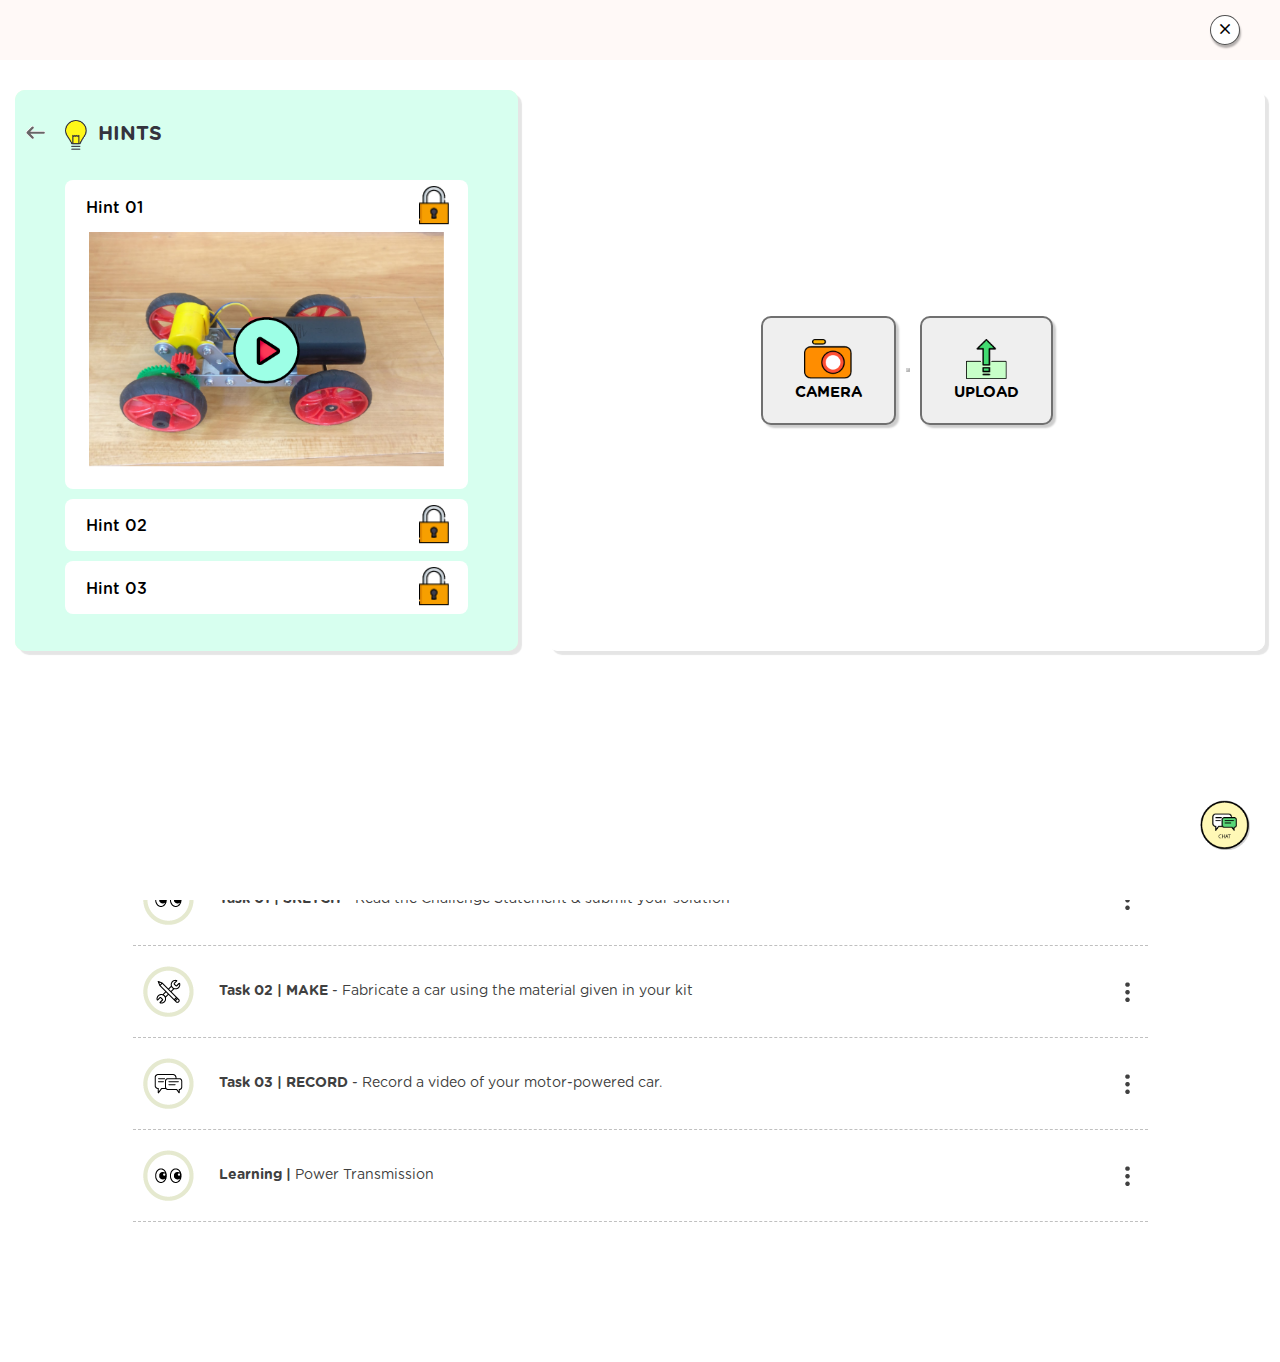
==== commit d2d8155e: "Add Snapshot Fuction" ====
--- a/class_room.html
+++ b/class_room.html
@@ -409,32 +409,141 @@
                   </div>
                </div>
                <div class="col-xl-7">
-                  <div class="task1PopupMainOption">
-                     <button id="start" class="CameraOption">
-                        <img src="asset/img/icon/camer_1.png" alt="">
-                        <h3>CAMERA</h3>
-                     </button>
-                     <button id="download" disabled>
-                        <img src="asset/img/icon/upload.png" alt="">
-                        <h3>UPLOAD</h3>
-                     </button>
-                  </div>
-                  <div class="openCamerapopUpnotificatio">
-
-                     <video id="gum" playsinline autoplay muted></video>
-                     <!-- <video id="recorded" playsinline loop></video> -->
-
-
-
-                     <button id="record" disabled>Start Recording</button>
-                     <button id="play" disabled>Play</button>
-                     <div>
-                        <p style="display: none;">Echo cancellation: <input type="checkbox" id="echoCancellation"></p>
-                    </div>
-                
-                    <div>
-                        <span id="errorMsg"></span>
-                    </div>
+                  <div class="task1PopupMainVideoArea">
+                     
+
+
+                     <div class="task1PopupMainOption">
+                        <button id="start" class="CameraOpen">
+                           <img src="asset/img/icon/camer_1.png" alt="">
+                           <h3>CAMERA</h3>
+                        </button>
+                        <button id="download" disabled>
+                        
+                        </button>
+                        <button class="UploadBtn">
+                           <img src="asset/img/icon/upload.png" alt="">
+                           <h3>UPLOAD</h3>
+                        </button>
+                     </div>
+
+
+
+                     <!-- this is for video capter main area -->
+                     <div id="videoCapterMain">
+                        <!-- this is camera area top -->
+                        <div class="videoCapterMainTop">
+                           <audio id="snapshotSound" src="asset/audio/camera.mp3"> </audio>
+                           <p id="result"></p>
+                           <div id="my_camera"></div>
+                           <video id="gum" playsinline autoplay muted></video>
+                           <video id="recorded" playsinline loop></video>
+                           <div class="cameraOpeninformation">
+                              <p>Starting Camera...</p>
+                           </div>
+                        </div>
+                        <!-- end camera area top -->
+                        <!-- this is camera button option -->
+                        <div class="videoCapterMainButton">
+                           <div class="videoCapterMainButtonVideo">
+                              <ul>
+                                 <li id="capterImage" onclick="takeSnapShot()">
+                                    <span></span>
+                                    Capture
+                                 </li>
+                                 <li class="recordBtn">
+                                    <span></span>
+                                    Record
+                                 </li>
+                                 <li class="StopCamere">
+                                    <span>
+                                       <i class="fa fa-times"></i>
+                                    </span>
+                                    Cancel
+                                 </li>
+                              </ul>
+                              <div >
+                                 <button style="display: none;" id="record" disabled>Start Recording</button>
+                                 <button style="display: none;" id="play" disabled>Play</button>
+                                 <button style="display: none;" id="download" disabled>Download</button>
+                             </div>
+                              <div>
+                                 <p style="display: none;">Echo cancellation: <input type="checkbox" id="echoCancellation"></p>
+                             </div>
+                         
+                             <div>
+                                 <span id="errorMsg"></span>
+                             </div>
+                           </div>
+                           <div class="takeaSnapshotUploadBtn">
+                              <ul>
+                                 <li class="success" id="SnapUploadBtn">
+                                    <span>
+                                       <i class="fa fa-check"></i>
+                                    </span>
+                                    YES
+                                 </li>
+                                 <li class="no" id="DeletCapter">
+                                    <span>
+                                       <i class="fa fa-times"></i>
+                                    </span>
+                                    NO
+                                 </li>
+                              </ul>
+                           </div>
+                        </div>
+                        <!-- end camera button option -->
+                        <!-- start snapshot upload popup -->
+                        <div id="snapShotUpload">
+                           <div class="snapShotUploadContainer">
+                              <div class="row">
+                                 <div class="col-xl-8">
+                                    <h4 id="SnapShotResult2"> Advika_A1T1_S1_v1.jpeg</h4>
+                                 </div>
+                                 <div class="col-xl-4">
+                                    <a href="#" class="text-center">
+                                       <img class="img-fluid" src="asset/img/icon/feedback.png" alt="">
+                                       <p>VIEW FEEDBACK</p>
+                                    </a>
+                                 </div>
+                              </div>
+                           </div>
+                           <button class="submitRevison">
+                              <img class="img-fluid" src="asset/img/icon/submt.png" alt="">
+                              <p>SUBMIT REVISION</p>
+                           </button>
+                        </div>
+                        <!-- end snapshot upload popup -->
+                        <!-- start snapshot upload approuv -->
+                        <div id="snapShotUploadview">
+                           <div class="snapShotUploadContainer">
+                              <div class="row align-items-center">
+                                 <div class="col-xl-8">
+                                    <h4 id="SnapShotResult3"></h4>
+                                 </div>
+                                 <div class="col-xl-4">
+                                    <p><img class="img-fluid" src="asset/img/icon/approuv.png" alt=""> Approved</p>
+                                 </div>
+                              </div>
+                           </div>
+                        </div>
+                        <!-- end snapshot upload approuv -->
+
+
+
+
+
+
+
+
+
+                     </div>
+                     <!-- end video capter main area -->
+
+
+
+
+
                   </div>
                </div>
             </div>
@@ -586,6 +695,7 @@
    <script src="asset/js/webcam/adapter-latest.js"></script>
    <script src="asset/js/webcam/main.js"></script>
    <script src="asset/js/webcam/ga.js"></script>
+   <script src="asset/js/webcam/webcam.min.js"></script>
    <script src="asset/js/webcam.js"></script>
 </body>
 </html>--- a/asset/css/style.css
+++ b/asset/css/style.css
@@ -1 +1 @@
-@import url("https://fonts.googleapis.com/css?family=Lato:100,100i,300,300i,400,400i,700,700i,900,900i&display=swap");h1,h2,h3,h4,h5,h6{color:#404040;font-family:"Poppins",sans-serif}*{margin:0;padding:0;outline:0}ul{margin:0;padding:0}ul li{margin:0;padding:0;list-style:none}a{text-decoration:none;color:#404040;transition:0.4s}a:hover{text-decoration:none;color:#404040}h1,h2,h3,h4,h5,h6{margin:0;padding:0}body{position:relative}p{margin:0;padding:0;color:#323232}h1,h2,h3,h4,h5,h6{color:#404040;font-family:"Poppins",sans-serif}.pst{position:static !important}.psr{position:relative !important}.section_title h4{font-weight:600;font-size:25px;position:relative;padding-bottom:15px}.section_title h4:after{position:absolute;height:2px;width:40px;margin:auto;bottom:0;left:0;right:0;content:"";background:#ddd}.section_title p{font-size:15px;margin:0 auto;width:60%;margin-top:20px}#sub_banar{padding:200px 0px;width:100%;background:url(../img/banar/sub.jpg);background-size:cover;background-repeat:no-repeat;background-position:center center;position:relative;z-index:1}#sub_banar:after{position:absolute;height:100%;width:100%;content:"";top:0;left:0;background:rgba(0,0,0,0.8);z-index:-1}#sub_banar .sub_banar_content h3{color:#fff;font-weight:600;font-size:50px}#sub_banar .sub_banar_content p{color:#fff;margin-top:10px}#sub_banar .sub_banar_content p a{color:#fff;font-weight:600;margin-right:10px;color:#021250}#sub_banar .sub_banar_content p .fal{margin-right:8px}.c_btn_1{background-image:linear-gradient(to right, #3e41bf, #3e41cb, #3f41d7, #4040e3, #423fef, #4f3df5, #5c3afa, #6836ff, #7d30ff, #8f27ff, #a11aff, #b100ff);color:#fff;display:inline-block;font-family:gm;transition:0.4s}.c_btn_1:hover{color:#fff;box-shadow:0px 7px 29px rgba(0,0,0,0.1);transform:translateY(-4px)}.c_btn_2{background-image:linear-gradient(to left, #3e41bf, #3e41cb, #3f41d7, #4040e3, #423fef, #4f3df5, #5c3afa, #6836ff, #7d30ff, #8f27ff, #a11aff, #b100ff);color:#fff;display:inline-block;font-family:gm;transition:0.4s}.c_btn_2:hover{color:#fff;box-shadow:0px 7px 29px rgba(0,0,0,0.1);transform:translateY(-4px)}.bl_1{position:relative}.bl_1:after{position:absolute;height:100%;width:5px;content:"";top:0;right:0;background:rgba(92,219,147,0.171);border-radius:30px}@font-face{font-family:glight;src:url(../font/glight.OTF)}@font-face{font-family:gr;src:url(../font/gr.TTF)}@font-face{font-family:gm;src:url(../font/gm.OTF)}@font-face{font-family:gmr;src:url(../font/gmr.TTF)}@font-face{font-family:gbook;src:url(../font/gbook.OTF)}@font-face{font-family:gbold;src:url(../font/gbold.TTF)}@font-face{font-family:gblack;src:url(../font/gblack.OTF)}@font-face{font-family:flight;src:url(../font/GothamRounded-Light.otf)}@font-face{font-family:fbook;src:url(../font/GothamRounded-Book.otf)}@font-face{font-family:fbookitalic;src:url(../font/GothamRounded-BookItalic.otf)}@font-face{font-family:fm;src:url(../font/GothamRounded-Medium.otf)}@font-face{font-family:fmitalic;src:url(../font/GothamRounded-MediumItalic.otf)}@font-face{font-family:fbold;src:url(../font/GothamRounded-Bold.otf)}@font-face{font-family:fbolditalic;src:url(../font/GothamRounded-BoldItalic.otf)}.bb_none{border-bottom:none !important}.pl0{padding-left:0px}.pl12{padding-left:12px !important}.pr0{padding-right:0px}.white{color:#fff}.bg_white{background:#fff !important;color:#404040 !important}.bg_suc{background:#EEFFEB !important}.bg_wrong{background:#FFE6E3 !important}.facebook{background:#3b5999;color:#fff}.google{background:#dd4b39;color:#fff}.pst{position:static !important}.psr{position:relative !important}#headerTop{padding:40px 0px 5px 0px;background:#FFF1E9;position:relative;z-index:99999999999999}#headerTop .headerTopToggle span{position:relative;top:-6px;cursor:pointer}#headerTop .headerTopMenu .headerTopMenuItem a{font-family:fm;font-size:14px;color:#666666;display:block;position:relative}#headerTop .headerTopMenu .headerTopMenuItem a:hover{color:#ED3F5A}#headerTop .headerTopMenu .headerTopMenuItem a.active{color:#ED3F5A}#headerTop .headerTopMenu .headerTopMenuItem a.active:after{position:absolute;height:2px;width:40px;bottom:-8px;left:0;right:0;margin:auto;content:"";background:#ED3F5A}#headerTop .headerTopUser{background:#fff;width:100%;padding:3px 5px;border-radius:52px;position:absolute;z-index:99999999;box-shadow:0px 2px 2px rgba(0,0,0,0.2);top:-17px}#headerTop .headerTopUser .headerTopUserInfo{position:relative;right:15px}#headerTop .headerTopUser .headerTopUserInfo h4{font-family:fm;font-size:20px;color:#4D4D4D}#headerTop .headerTopUser .headerTopUserInfo a{font-family:fm;font-size:9px;color:#ED3F5A;display:block;margin-top:1px}#galleryFilter{padding:50px 0px 20px 0px;background:#fff}#galleryFilter .galleryFilter_label{font-family:gbook;font-size:14px;color:#666666}#galleryFilter .galleryFilter_Select .nice-select{width:100%;font-family:fm;font-size:13px;border:none;box-shadow:0px 0px 3px rgba(0,0,0,0.1);height:46px;line-height:46px;padding:0px 15px}#galleryFilter .galleryFilter_Select .nice-select:after{right:22px}#galleryFilter .galleryFilter_Select .nice-select .list{width:100%;border-radius:0px;max-height:200px;overflow-x:hidden;overflow-y:scroll}#galleryFilter .galleryFilter_Select .nice-select .list::-webkit-scrollbar{width:6px}#galleryFilter .galleryFilter_Select .nice-select .list::-webkit-scrollbar-track{box-shadow:inset 0 0 6px rgba(0,0,0,0.3)}#galleryFilter .galleryFilter_Select .nice-select .list::-webkit-scrollbar-thumb{background-color:#dfc7ba;outline:1px solid slategrey}#galleryFilter .galleryFilter_Select .nice-select .option:hover{background-color:#FFF1E9}#galleryFilter .galleryFilter_Select .nice-select .option:focus{background-color:#FFF1E9}#galleryFilter .galleryFilter_Select .nice-select .option.selected.focus{background-color:#FFF1E9}#galleryFilter .galleryFilterSearch{position:relative}#galleryFilter .galleryFilterSearch input{width:100%;font-family:fbook;font-size:14px;color:#B9B5B4;padding:12px 20px;border-radius:30px;border:none;box-shadow:0px 1px 2px rgba(0,0,0,0.2);opacity:0;visibility:hidden;transition:0.4s}#galleryFilter .galleryFilterSearch input.show{opacity:1;visibility:visible}#galleryFilter .galleryFilterSearch .SearchToggle{position:absolute;top:49%;right:20px;transform:translateY(-50%);cursor:pointer;color:#ED3F5A;font-size:21px}#galleryMain{padding:20px 0px;background:#fff}#galleryMain .galleryMainItem{position:relative;margin-bottom:20px;cursor:pointer}#galleryMain .galleryMainItem .galleryMainItemContent{padding:10px 20px;position:absolute;bottom:0;left:1px;width:99%;background:#fff;box-shadow:0px 3px 2px rgba(0,0,0,0.3);border-radius:0px 0px 10px 10px}#galleryMain .galleryMainItem .galleryMainItemContent h4{font-family:fbook;font-size:15px;color:#404040}#galleryMain .galleryMainItem .galleryMainItemContent h4 img{margin-right:5px}#galleryMain .galleryMainItem .galleryMainItemContent p{font-family:fbook;font-size:10px;color:#404040;padding-left:30px;margin-top:3px}#galleryMain .galleryMainItem .galleryMainItemContent .galleryMainItemContent_reting .Likevissiable{font-size:25px;color:#E6E6E6;cursor:pointer;transition:0.4s}#galleryMain .galleryMainItem .galleryMainItemContent .galleryMainItemContent_reting .Likevissiable.active{color:#ED3F5A}#galleryMain .galleryMainItem .galleryMainItemContent .galleryMainItemContent_reting p{font-family:fbook;font-size:12px;color:#000000;padding-right:4px}#galleryPopup{position:fixed;top:0;left:0;width:100%;height:100%;background:#fff;display:flex;justify-content:center;align-items:center;transition:0.4s;opacity:0;visibility:hidden}#galleryPopup .container{position:relative}#galleryPopup .container .galleryPopUpClose{position:absolute;top:15%;cursor:pointer;left:20px}#galleryPopup .galleryPopupSlider{margin-top:60px}#galleryPopup .galleryPopupSlider .owl-nav .owl-prev{position:absolute;top:50%;left:-140px;transform:translateY(-50%)}#galleryPopup .galleryPopupSlider .owl-nav .owl-next{position:absolute;top:50%;right:-140px;transform:translateY(-50%)}#galleryPopup .galleryPopupSlider .galleryPopupSliderItem{position:relative}#galleryPopup .galleryPopupSlider .galleryPopupSliderItem .galleryPopupSliderItemInfo{position:absolute;bottom:2px;left:0;width:100%;background:#fff;padding:10px 20px;left:-2px}#galleryPopup .galleryPopupSlider .galleryPopupSliderItem .galleryPopupSliderItemInfo .left h4{font-family:fbook;font-size:17px;color:#404040}#galleryPopup .galleryPopupSlider .galleryPopupSliderItem .galleryPopupSliderItemInfo .left h4 img{margin-right:5px;width:auto !important;display:inline-block}#galleryPopup .galleryPopupSlider .galleryPopupSliderItem .galleryPopupSliderItemInfo .left p{font-family:fbook;font-size:12px;color:#404040;padding-left:30px;margin-top:4px}#galleryPopup .galleryPopupSlider .galleryPopupSliderItem .galleryPopupSliderItemInfo .right .Likevissiable{font-size:25px;color:#E6E6E6;cursor:pointer;transition:0.4s}#galleryPopup .galleryPopupSlider .galleryPopupSliderItem .galleryPopupSliderItemInfo .right .Likevissiable.active{color:#ED3F5A}#galleryPopup .galleryPopupSlider .galleryPopupSliderItem .galleryPopupSliderItemInfo .right p{font-family:fbook;font-size:12px;color:#000000;padding-right:4px}#galleryPopup.show{opacity:1;visibility:visible}#project_main{padding:50px 0px;background:#fff}#project_main .project_main_item{background:#fff;box-shadow:1px 1px 6px rgba(0,0,0,0.2);padding:40px 0px 0px 0px;border-radius:4px;margin-bottom:30px}#project_main .project_main_item img{display:block;margin:0 auto;min-height:132px;margin-bottom:40px}#project_main .project_main_item a{margin-top:20px;display:block;background:#F7F7F7;padding:15px 0px;font-family:fm;font-size:12px;border-radius:0px 0px 4px 4px;min-height:60px;position:relative;color:#666666}#project_main .project_main_item a span{position:absolute;right:20px;top:15px;font-size:20px}#project_main .project_main_item a:hover{background:#ED3F5A;color:#fff}#project_main .project_main_item_1 a{padding-top:20px}#project_main .project_main_item_3 img{height:138px}#project_main .project_main_item_3 a{padding-top:20px}#project_main .project_main_item_6 img{padding:39px 20px}#project_main .project_main_item_6 a{padding-top:20px}#project_details{padding:50px 0px;background:#fff;position:relative}#project_details .project_video_popup{position:absolute;height:100%;width:100%;background:#fff;z-index:999;top:0;left:0;opacity:0;visibility:hidden;transition:0.4s}#project_details .project_video_popup .project_video{margin-top:130px}#project_details .project_video_popup .project_video iframe{width:100%;height:406px;box-shadow:0px 0px 10px rgba(0,0,0,0.2)}#project_details .project_video_popup.show{opacity:1;visibility:visible}#project_details .project_info_popup{position:absolute;height:100%;width:100%;background:#fff;z-index:999;top:0;left:0;opacity:0;visibility:hidden;transition:0.4s}#project_details .project_info_popup .project_info_popup_content{margin-top:120px;padding-left:70px}#project_details .project_info_popup .project_info_popup_content p{font-family:flight;font-size:14px;margin-bottom:20px;color:#000000;line-height:28px}#project_details .info_hide{display:none !important}#project_details .info_btn_hide{display:none !important}#project_details .info_btn_close_show{display:inline-block !important}#project_details .project_info_popup.show{opacity:1;visibility:visible}#project_details .project_details_top{position:relative;z-index:99999999999}#project_details .project_details_top>a{position:absolute;left:-36px;top:50%;transform:translateY(-50%)}#project_details .project_details_top ul li{display:inline-block;cursor:pointer;margin-right:15px}#project_details .project_details_top ul li a{font-family:fm;font-size:18px;color:#666666}#project_details .project_details_top ul li a:hover{text-decoration:underline}#project_details .project_details_top ul .btn_hide{display:none}#project_details .project_details_top ul .pause_viemo{display:none}#project_details .project_details_top ul .btn_show{display:inline-block}#project_details .project_details_main_container{margin-top:40px}#project_details .project_details_main_container .project_details_main_item{margin-bottom:80px}#project_details .project_details_main_container .project_details_main_item .project_details_main_item_top{margin-bottom:20px;border-bottom:1.2px dashed #4d4d4d98;padding-bottom:15px}#project_details .project_details_main_container .project_details_main_item .project_details_main_item_top .project_details_main_item_top_info h3{font-size:20px;font-family:gbold}#project_details .project_details_main_container .project_details_main_item .project_details_main_item_top .project_details_main_item_top_info h3 span{font-family:gm;font-size:15px}#project_details .project_details_main_container .project_details_main_item .project_details_main_item_top .project_details_main_item_dropdown .dropdown .dropdown-toggle{border:none;height:40px;width:40px;text-align:center;line-height:40px;background:transparent;outline:none}#project_details .project_details_main_container .project_details_main_item .project_details_main_item_top .project_details_main_item_dropdown .dropdown .dropdown-toggle:after{display:none}#project_details .project_details_main_container .project_details_main_item .project_details_main_item_top .project_details_main_item_dropdown .dropdown .dropdown-menu{padding:0px;left:-155px !important;top:-25px !important;background:#FFF4EC;border:none;padding:0px 0px;border-radius:2px;box-shadow:0px 0px 4px rgba(0,0,0,0.3)}#project_details .project_details_main_container .project_details_main_item .project_details_main_item_top .project_details_main_item_dropdown .dropdown .dropdown-menu ul li a{font-family:fbook;font-size:12px;display:block;padding:10px 14px;color:#333333}#project_details .project_details_main_container .project_details_main_item .project_details_main_item_top .project_details_main_item_dropdown .dropdown .dropdown-menu ul li a:hover{background:#ED3F5A;color:#fff}#project_details .project_details_main_container .project_details_main_item .project_details_main_item_item{border-bottom:1.2px dashed #4d4d4d98;padding-bottom:27px;margin-bottom:20px}#project_details .project_details_main_container .project_details_main_item .project_details_main_item_item .project_details_main_item_item_text h3{font-family:gm;font-size:14px}#project_details .project_details_main_container .project_details_main_item .project_details_main_item_item .project_details_main_item_item_text h3 span{font-family:gbold;margin-right:7px;font-size:17px}#project_details .project_details_main_container .project_details_main_item .project_details_main_item_item .project_details_main_item_item_info ul li{display:inline-block;padding:4px 20px;background:rgba(229,229,229,0.356);color:#404040;font-size:10px;font-family:fbook;margin:0px 15px;border-radius:30px}#project_details .project_details_main_container .project_details_main_item .project_details_main_item_item .project_details_main_item_item_info ul li img{margin-right:4px}#project_details .project_details_main_container .project_details_main_item .project_details_main_item_item .project_details_main_item_item_info ul .complete{background:rgba(68,229,108,0.856);color:#fff}#project_details .project_details_main_container .project_details_main_item .project_details_main_item_item .project_details_main_item_item_menu .dropdown .dropdown-toggle{border:none;height:40px;width:40px;text-align:center;line-height:40px;background:transparent;outline:none}#project_details .project_details_main_container .project_details_main_item .project_details_main_item_item .project_details_main_item_item_menu .dropdown .dropdown-toggle:after{display:none}#project_details .project_details_main_container .project_details_main_item .project_details_main_item_item .project_details_main_item_item_menu .dropdown .dropdown-menu{padding:0px;left:-155px !important;top:-25px !important;background:#FFF4EC;border:none;padding:0px 0px;border-radius:2px;box-shadow:0px 0px 4px rgba(0,0,0,0.3)}#project_details .project_details_main_container .project_details_main_item .project_details_main_item_item .project_details_main_item_item_menu .dropdown .dropdown-menu ul li a{font-family:fbook;font-size:12px;display:block;padding:10px 14px;color:#333333}#project_details .project_details_main_container .project_details_main_item .project_details_main_item_item .project_details_main_item_item_menu .dropdown .dropdown-menu ul li a:hover{background:#ED3F5A;color:#fff}a.disabled{pointer-events:none;cursor:not-allowed;color:#B5B5B5 !important}#profileMain{padding:50px 0px;background:#fff}#profileMain .profileContainer .profileTop h4{font-family:fm;font-size:21px;color:#ED3F5A}#profileMain .profileContainer .profileTopInfo{margin-top:40px}#profileMain .profileContainer .profileTopInfo .profileTopInfo_left{position:relative}#profileMain .profileContainer .profileTopInfo .profileTopInfo_left .profileShape{position:absolute;top:-15px;left:-16px;z-index:1}#profileMain .profileContainer .profileTopInfo .profileTopInfo_left .prevImage{background:transparent;padding:3px;border:0.5px dashed #21B57A;border-radius:14px;position:relative;z-index:8;height:162px;width:162px}#profileMain .profileContainer .profileTopInfo .profileTopInfo_left form{position:absolute;bottom:-15px;right:0;text-align:right;padding-right:47px;z-index:9}#profileMain .profileContainer .profileTopInfo .profileTopInfo_left form input#Profile{visibility:hidden}#profileMain .profileContainer .profileTopInfo .profileTopInfo_left form label{cursor:pointer}#profileMain .profileContainer .profileTopInfo .profileTopInfo_right{position:relative;right:20px}#profileMain .profileContainer .profileTopInfo .profileTopInfo_right:after{position:absolute;height:1px;width:100%;content:"";border:0.5px dashed #21B57A;bottom:-30px;right:0}#profileMain .profileContainer .profileTopInfo .profileTopInfo_right .profileTopInfo_rightTop h3{font-family:fm;font-size:25px;color:#4D4D4D;margin-bottom:30px}#profileMain .profileContainer .profileTopInfo .profileTopInfo_right .profileTopInfo_rightItem h4{font-family:fbook;font-size:15px;color:#000000}#profileMain .profileContainer .profileTopInfo .profileTopInfo_right .profileTopInfo_rightItem h4 img{margin-right:4px}#profileMain .profileBottom{margin-top:30px}#profileMain .profileBottom .profileBottomLeft{width:100%;height:100%;position:relative;background:#FFFCFA;padding:30px 30px;border-radius:4px}#profileMain .profileBottom .profileBottomLeft .about h4{font-family:fbold;font-size:16px;color:#296161}#profileMain .profileBottom .profileBottomLeft .about h4 img{margin-left:10px;cursor:pointer}#profileMain .profileBottom .profileBottomLeft .about p{margin-top:10px;font-family:fbook;font-size:13px;color:#4D4D4D;line-height:22px}#profileMain .profileBottom .profileBottomLeft .about p a{font-family:fbold;color:#ED3F5A;text-decoration:underline;padding-left:10px}#profileMain .profileBottom .profileBottomLeft .program{margin-top:60px}#profileMain .profileBottom .profileBottomLeft .program h3{font-family:fbold;font-size:16px;color:#296161}#profileMain .profileBottom .profileBottomLeft .program h4{margin-top:15px;font-family:fm;font-size:12px;color:#4D4D4D}#profileMain .profileBottom .profileBottomLeft .program p{margin-top:4px;font-family:fbook;font-size:12px;color:#4D4D4D}#profileMain .profileBottom .profileBottomRight{width:100%;height:100%;position:relative;background:#FFFCFA;padding:30px 40px;border-radius:4px}#profileMain .profileBottom .profileBottomRight .badgeProfile h3{font-family:fbold;font-size:16px;color:#296161;margin-bottom:25px}#profileMain .profileBottom .profileBottomRight .badgeProfile .badge_item h4{font-family:fm;font-size:10px;color:#000000;margin-top:4px;line-height:12px}#profileMain .profileBottom .profileBottomRight .profileDisipline{margin-top:40px}#profileMain .profileBottom .profileBottomRight .profileDisipline h3{font-family:fbold;font-size:16px;color:#296161;margin-bottom:25px}#profileMain .profileBottom .profileBottomRight .profileDisipline .profileDisiplineLeft ul li{display:block;width:122%;border:1px solid #000000;padding:20px 0px;margin-bottom:20px;border-radius:30px}#profileMain .profileBottom .profileBottomRight .profileDisipline .profileDisiplineright .profileDisiplinerightItem{margin-bottom:13px}#profileMain .profileBottom .profileBottomRight .profileDisipline .profileDisiplineright .profileDisiplinerightItem p{font-family:fbook;font-size:12px;color:#4D4D4D;position:relative;left:10px}#profileMain .profileBottom .profileBottomRight .profileDisipline .profileDisiplineright .profileDisiplinerightItem p span{font-family:fm}#profileMain .profileBottom .profileBottomRight .profileDisipline .profileDisiplineright .profileDisiplinerightItem ul{margin-top:5px}#profileMain .profileBottom .profileBottomRight .profileDisipline .profileDisiplineright .profileDisiplinerightItem ul li{display:inline-block;position:relative;left:10px;padding:8px 0px;background-color:#F0F0EB;width:23%;border-radius:30px;margin-right:1px}#profileMain .profileBottom .profileBottomRight .profileDisipline .profileDisiplineright .profileDisiplinerightItem ul li span.fill{position:absolute;height:100%;background-color:#70EBC5;top:0;left:0;border-radius:30px}#profileMain .profileBottom .profileBottomRight .skillProfile{margin-top:40px}#profileMain .profileBottom .profileBottomRight .skillProfile h3{font-family:fbold;font-size:16px;color:#296161;margin-bottom:20px}#profileMain .profileBottom .profileBottomRight .skillProfile ul li{font-family:fm;font-size:14px;color:#000000;margin-bottom:20px}#profileMain .profileBottom .profileBottomRight .skillProfile ul li img{height:40px;margin-right:8px}#profileMain .profileBottom .profileBottomRight .profileCertificate{margin-top:40px}#profileMain .profileBottom .profileBottomRight .profileCertificate h3{font-family:fbold;font-size:16px;color:#296161;margin-bottom:20px}#profileMain .profileBottom .profileBottomRight .profileCertificate .profileCertificateSlider{margin-top:40px}#profileMain .profileBottom .profileBottomRight .profileCertificate .profileCertificateSlider .owl-nav .owl-prev{position:absolute;bottom:0;left:-24px}#profileMain .profileBottom .profileBottomRight .profileCertificate .profileCertificateSlider .owl-nav .owl-prev img{height:13px}#profileMain .profileBottom .profileBottomRight .profileCertificate .profileCertificateSlider .owl-nav .owl-next{position:absolute;bottom:0;right:-24px}#profileMain .profileBottom .profileBottomRight .profileCertificate .profileCertificateSlider .owl-nav .owl-next img{height:13px}#profileMain .profileBottom .profileBottomRight .profileCertificate .profileCertificateSlider .profileCertificateSlideritem img{width:auto !important}#profileMain .profileBottom .profileBottomRight .profileCertificate .profileCertificateSlider .profileCertificateSlideritem p{font-family:flight;font-size:10px;color:#999999;margin-top:4px}#paginationMain{padding:40px 0px;background:#fff}#paginationMain .paginationMainContainer{padding:8px 20px;border:1px solid #70707017;border-radius:30px;cursor:pointer;position:relative;z-index:1;box-shadow:0px 1px 1px rgba(0,0,0,0.2)}#paginationMain .paginationMainContainer .magnify{position:absolute;top:3px;left:147px;z-index:-1}#paginationMain .paginationMainContainer ul li{display:inline-block;height:14px;width:14px;background:#E6E6E6;border-radius:50%;position:relative}#paginationMain .paginationMainContainer ul li .paginationHover{position:absolute;width:172px;background:#fff;box-shadow:0px 0px 10px rgba(0,0,0,0.2);top:140%;left:0px;padding:14px 20px;z-index:9999999;border-radius:0px 10px 10px 10px;transition:0.4s;opacity:0;visibility:hidden}#paginationMain .paginationMainContainer ul li .paginationHover h3{font-family:fbold;font-size:14px;color:#4D4D4D;margin-bottom:8px}#paginationMain .paginationMainContainer ul li .paginationHover h3 span{font-family:fm;color:#A6A6A6}#paginationMain .paginationMainContainer ul li .paginationHover h4{font-family:fm;font-size:12px;color:#4D4D4D;margin-bottom:5px}#paginationMain .paginationMainContainer ul li .paginationHover p{font-family:fm;font-size:11px;color:#FF9146}#paginationMain .paginationMainContainer ul li .paginationHoverLast{left:-163px !important;border-radius:10px 0px 10px 10px}#paginationMain .paginationMainContainer ul li:hover .paginationHover{opacity:1;visibility:visible}#paginationMain .paginationMainContainer ul li.green{background:#00ED9D}#paginationMain .paginationMainContainer ul li.red{background:#ED3F5A}#paginationMain .paginationMainContainer ul li.yollow{background:#FF9146}#classPlanMain{padding:30px 0px;background:#fff}#classPlanMain .classPlanMainItem{box-shadow:2px 3px 2px rgba(0,0,0,0.14);border-radius:0px 7px 10px 10px;margin-bottom:30px}#classPlanMain .classPlanMainItem .classPlanMainItemTop{padding:10px;background:#F7F7F7;border-radius:7px 7px 0px 0px}#classPlanMain .classPlanMainItem .classPlanMainItemTop .classPlanMainItemTopItemSp{position:relative;right:40px}#classPlanMain .classPlanMainItem .classPlanMainItemTop .classPlanMainItemTopItem h1{font-family:fbold;font-size:15px;color:#00000A}#classPlanMain .classPlanMainItem .classPlanMainItemTop .classPlanMainItemTopItem p{font-family:fm;color:#999999;font-size:14px}#classPlanMain .classPlanMainItem .classPlanMainItemTop .classPlanMainItemTopItem p span{color:#333333}#classPlanMain .classPlanMainItem .classPlanMainItemTop .classPlanMainItemTopItem .statusBadge p{font-family:gm;font-size:10px;display:inline-block;width:100px;padding:4px 0px;border-radius:30px}#classPlanMain .classPlanMainItem .classPlanMainItemTop .classPlanMainItemTopItem .statusBadge p.yollow{background:#FF9146;color:#fff}#classPlanMain .classPlanMainItem .classPlanMainItemTop .classPlanMainItemTopItem .statusBadge p.gray{background:#E6E6E6;color:#B3B3B3}#classPlanMain .classPlanMainItem .classPlanMainItemTop .classPlanMainItemTopItem .statusBadge p.green{background:#44E56B;color:#fff}#classPlanMain .classPlanMainItem .classPlanMainItemTop .classPlanMainItemTopItem .statusBadge p.red{background:#ED3F5A;color:#fff}#classPlanMain .classPlanMainItem .classPlanMainItemBottom{padding:20px 0px;background:#fff;border-radius:0px 0px 10px 10px}#classPlanMain .classPlanMainItem .classPlanMainItemBottom .classPlanMainItemBottomUser{padding-left:70px}#classPlanMain .classPlanMainItem .classPlanMainItemBottom .classPlanMainItemBottomUser .classPlanMainItemBottomUserContent p{font-family:flight;font-size:10px;color:#999999;margin-bottom:8px}#classPlanMain .classPlanMainItem .classPlanMainItemBottom .classPlanMainItemBottomUser .classPlanMainItemBottomUserContent h5{font-family:fm;font-size:16px;color:#333333}#classPlanMain .classPlanMainItem .classPlanMainItemBottom .classPlanMainItemBottomContent1 p{font-family:flight;font-size:10px;color:#999999;margin-bottom:8px}#classPlanMain .classPlanMainItem .classPlanMainItemBottom .classPlanMainItemBottomContent1 h5{font-family:fm;font-size:16px;color:#333333}#classPlanMain .classPlanMainItem .classPlanMainItemBottom .classPlanMainItemBottomContent1 h4{font-family:fbook;font-size:14px;color:#333333;margin-top:3px}#classPlanMain .classPlanMainItem .classPlanMainItemBottom .classPlanMainItemBottomLink a.comon{font-family:gm;color:#ED3F5A;font-size:14px}#classPlanMain .classPlanMainItem .classPlanMainItemBottom .classPlanMainItemBottomLink a.comon:hover{text-decoration:underline}#classPlanMain .classPlanMainItem .classPlanMainItemBottom .classPlanMainItemBottomLink a.comon img{margin-right:5px}#classPlanMain .classPlanMainItem .classPlanMainItemBottom .classPlanMainItemBottomLink a.comon2{font-family:gm;font-size:12px;display:inline-block;padding:14px 35px;background-image:linear-gradient(to bottom, #ff3a58, #f73051, #ef254b, #e71744, #df003e);color:#fff;border-radius:4px}#classPlanMain .classPlanMainItem .classPlanMainItemBottom .classPlanMainItemBottomLink a.comon2:hover{transform:translateY(-4px);box-shadow:0px 0px 10px rgba(0,0,0,0.1)}#classRoomHeader{padding:14px 0px;background:#FFF1E9}#classRoomHeader .classRoomHeaderleft h3{font-family:fbold;font-size:16px;color:#00000A}#classRoomHeader .classRoomHeaderright .hide{display:none}#classRoomHeader .classRoomHeaderright ul li{display:inline-block;font-family:fm;font-size:14px;color:#333333}#classRoomHeader .classRoomHeaderright ul li span{color:#ED3F5A}#classRoomTop{padding:30px 0px;background:#fff}#classRoomTop .classRoomTopContent p{font-family:flight;font-size:12px;color:#999999;margin-bottom:5px}#classRoomTop .classRoomTopContent h4{font-family:fm;font-size:18px;color:#333333;margin-bottom:5px}#classRoomTop .classRoomTopContent h3{font-family:gbold;font-size:21px;color:#404040;margin-top:20px}#classRoomMain{padding:30px 0px 70px 0px;background:#fff}#classRoomMain .classRoomMainItem{margin-bottom:70px}#classRoomMain .classRoomMainItem .classRoomMainItemTop{border-bottom:1px dashed rgba(0,0,0,0.247);padding-bottom:25px}#classRoomMain .classRoomMainItem .classRoomMainItemTop .classRoomMainItemTopLeft h2{font-family:fbold;font-size:18px;color:#404040}#classRoomMain .classRoomMainItem .classRoomMainItemTop .classRoomMainItemTopLeft h2 img{margin-right:15px}#classRoomMain .classRoomMainItem .classRoomMainItemTop .classRoomMainItemTopLeft h2 span{font-family:fbook;color:#404040}#classRoomMain .classRoomMainItem .classRoomMainItemTop .classRoomMainItemTopRight .dropdown .dropdown-toggle{border:none;height:40px;width:40px;text-align:center;line-height:40px;background:transparent;outline:none}#classRoomMain .classRoomMainItem .classRoomMainItemTop .classRoomMainItemTopRight .dropdown .dropdown-toggle:after{display:none}#classRoomMain .classRoomMainItem .classRoomMainItemTop .classRoomMainItemTopRight .dropdown .dropdown-menu{padding:0px;left:-155px !important;top:-25px !important;background:#FFF4EC;border:none;padding:0px 0px;border-radius:2px;box-shadow:0px 2px 2px rgba(0,0,0,0.2)}#classRoomMain .classRoomMainItem .classRoomMainItemTop .classRoomMainItemTopRight .dropdown .dropdown-menu ul li a{font-family:fbook;font-size:12px;display:block;padding:7px 14px;color:#4D4D4D}#classRoomMain .classRoomMainItem .classRoomMainItemTop .classRoomMainItemTopRight .dropdown .dropdown-menu ul li a:hover{background:#ED3F5A;color:#fff}#classRoomMain .classRoomMainItem .classRoomMainItemItem{padding:20px 0px;border-bottom:1px dashed rgba(0,0,0,0.247)}#classRoomMain .classRoomMainItem .classRoomMainItemItem .classRoomMainItemItemLeft h4{padding-left:10px;font-family:fbold;font-size:14px;color:#404040}#classRoomMain .classRoomMainItem .classRoomMainItemItem .classRoomMainItemItemLeft h4 img{margin-right:21px}#classRoomMain .classRoomMainItem .classRoomMainItemItem .classRoomMainItemItemLeft h4 span{font-family:fbook;font-size:14px;color:#404040}#classRoomMain .classRoomMainItem .classRoomMainItemItem .classRoomMainItemItemRight .dropdown .dropdown-toggle{border:none;height:40px;width:40px;text-align:center;line-height:40px;background:transparent;outline:none}#classRoomMain .classRoomMainItem .classRoomMainItemItem .classRoomMainItemItemRight .dropdown .dropdown-toggle:after{display:none}#classRoomMain .classRoomMainItem .classRoomMainItemItem .classRoomMainItemItemRight .dropdown .dropdown-menu{padding:0px;left:-155px !important;top:-25px !important;background:#FFF4EC;border:none;padding:0px 0px;border-radius:2px;box-shadow:0px 2px 2px rgba(0,0,0,0.2)}#classRoomMain .classRoomMainItem .classRoomMainItemItem .classRoomMainItemItemRight .dropdown .dropdown-menu ul li a{font-family:fbook;font-size:12px;display:block;padding:7px 14px;color:#4D4D4D}#classRoomMain .classRoomMainItem .classRoomMainItemItem .classRoomMainItemItemRight .dropdown .dropdown-menu ul li a:hover{background:#ED3F5A;color:#fff}#chatBox{position:fixed;bottom:50px;right:30px;z-index:99999999999999999999999999999}#chatBox .chatBoxMain.show{opacity:1;visibility:visible}#chatBox .chatBoxMain{position:absolute;top:-420px;right:10px;width:320px;box-shadow:4px 4px 1px rgba(0,0,0,0.08);border-radius:10px 10px 0px 10px;transition:0.4s;opacity:0;visibility:hidden}#chatBox .chatBoxMain .chatBoxMainTop{background-color:#FCEBE0;padding:13px 30px;border-radius:10px 10px 0px 0px}#chatBox .chatBoxMain .chatBoxMainTop h4{font-family:fm;font-size:16px;color:#000000}#chatBox .chatBoxMain .chatBoxMainTop h4 img{margin-right:5px}#chatBox .chatBoxMain .chatBoxMainBox{background-color:#F7F6F7;padding:13px 30px;max-height:300px;overflow-y:scroll}#chatBox .chatBoxMain .chatBoxMainBox ul li{display:block;margin-bottom:40px}#chatBox .chatBoxMain .chatBoxMainBox ul li h6{font-family:flight;color:#000000;font-size:9px;padding-left:30px;margin-top:7px}#chatBox .chatBoxMain .chatBoxMainBox ul li p{background:#fff;width:166px;margin-left:28px;padding:10px;font-family:fbook;font-size:12px;color:#000000;border-radius:10px 10px 10px 0px;position:relative}#chatBox .chatBoxMain .chatBoxMainBox ul li p span{position:absolute;bottom:0;left:-28px}#chatBox .chatBoxMain .chatBoxMainBox ul li.mentor{float:left}#chatBox .chatBoxMain .chatBoxMainBox ul li.user{float:right}#chatBox .chatBoxMain .chatBoxMainBox ul li.user p{background:#E1E4EA}#chatBox .chatBoxMain .chatBoxMainBox::-webkit-scrollbar{width:1em}#chatBox .chatBoxMain .chatBoxMainBox::-webkit-scrollbar-thumb{background-color:#EBEBEC;border-radius:30px}#chatBox .chatBoxMain .chatBoxSend{position:relative}#chatBox .chatBoxMain .chatBoxSend .query{width:100%;background:#fff;padding:17px 15px;font-family:fbook;font-size:13px;border:none;border-radius:0px 0px 10px 10px}#chatBox .chatBoxMain .chatBoxSend input#attchment{visibility:hidden;display:none}#chatBox .chatBoxMain .chatBoxSend label{position:absolute;top:50%;right:20px;transform:translateY(-50%)}#chatBox>img{height:50px;cursor:pointer}#task1Popup{position:fixed;height:100%;width:100%;top:0;left:0;z-index:999999999999999999;background:#fff}#task1Popup .task1PopupTop{padding:15px 40px;background:#FFF9F7;text-align:right}#task1Popup .task1PopupTop .task1popupClose{height:30px;width:30px;background:#fff;display:inline-block;text-align:center;line-height:28px;border-radius:30px;color:#000000;border:1px solid #000000af;cursor:pointer;transition:0.4s;box-shadow:1px 3px 2px rgba(0,0,0,0.3)}#task1Popup .task1PopupTop .task1popupClose:hover{background:#ED3F5A;color:#fff;border-color:#ED3F5A;transform:translateY(-4px)}#task1Popup .task1PopupMain{padding:30px 0px}#task1Popup .task1PopupMain .task1PopupMainSlider{padding:30px;background:#E3FFD9;border-radius:10px;box-shadow:4px 4px 1px rgba(0,0,0,0.1);position:relative}#task1Popup .task1PopupMain .task1PopupMainSlider .hintBoxPopup{position:absolute;height:100%;width:100%;background:#D7FFEF;z-index:9999999999;top:0;left:0;border-radius:10px;padding:30px 50px;overflow-y:scroll}#task1Popup .task1PopupMain .task1PopupMainSlider .hintBoxPopup .hintBoxPopupClose{position:absolute;top:30px;left:11px;cursor:pointer}#task1Popup .task1PopupMain .task1PopupMainSlider .hintBoxPopup .hintBoxPopupTop h4{font-family:fbold;font-size:20px;color:#34333D}#task1Popup .task1PopupMain .task1PopupMainSlider .hintBoxPopup .hintBoxPopupTop h4 img{height:30px;margin-right:5px}#task1Popup .task1PopupMain .task1PopupMainSlider .hintBoxPopup .hintboxContent{margin-top:30px}#task1Popup .task1PopupMain .task1PopupMainSlider .hintBoxPopup .hintboxContent .accordion .card{border:none;margin-bottom:10px !important;padding:6px 8px;border-radius:8px}#task1Popup .task1PopupMain .task1PopupMainSlider .hintBoxPopup .hintboxContent .accordion .card-header{padding:0px;margin-bottom:0;background-color:#fff;border-bottom:none}#task1Popup .task1PopupMain .task1PopupMainSlider .hintBoxPopup .hintboxContent .accordion .card-header button{font-family:fm;color:#000000;font-size:16px;text-decoration:none}#task1Popup .task1PopupMain .task1PopupMainSlider .hintBoxPopup .hintboxContent .accordion .card-header button:after{content:"";font-family:"Font Awesome 5 Pro";float:right;font-size:19px;color:#A6A6A6;height:39px;width:30px;background:url(../img/icon/lock_2.png);background-size:cover;background-repeat:no-repeat;background-position:center center;position:absolute;top:6px;right:19px}#task1Popup .task1PopupMain .task1PopupMainSlider .hintBoxPopup .hintboxContent .accordion .card-body{padding:5px 16px 14px 16px}#task1Popup .task1PopupMain .task1PopupMainSlider .hintBoxPopup::-webkit-scrollbar{visibility:hidden}#task1Popup .task1PopupMain .task1PopupMainSlider .hintBoxPopup::-webkit-scrollbar-thumb{visibility:hidden}#task1Popup .task1PopupMain .task1PopupMainSlider .task1PopupMainSliderActive img{width:auto !important}#task1Popup .task1PopupMain .task1PopupMainSlider .task1PopupMainSliderActive .owl-nav .disabled{opacity:0.2}#task1Popup .task1PopupMain .task1PopupMainSlider .task1PopupMainSliderActive .owl-nav .owl-prev{height:30px;width:30px;border:3px solid #A6A6A6;text-align:center;line-height:23px;border-radius:50%;color:#A6A6A6;position:absolute;top:50%;left:-15px;transform:translateY(-50%);transition:0.4s}#task1Popup .task1PopupMain .task1PopupMainSlider .task1PopupMainSliderActive .owl-nav .owl-next{height:30px;width:30px;border:3px solid #A6A6A6;text-align:center;line-height:23px;border-radius:50%;color:#A6A6A6;position:absolute;top:50%;right:-15px;transform:translateY(-50%);transition:0.4s}#task1Popup .task1PopupMain .task1PopupMainSlider .task1PopupMainSliderActive .task1PopupMainSliderItem{padding:140px 62px;position:relative}#task1Popup .task1PopupMain .task1PopupMainSlider .task1PopupMainSliderActive .task1PopupMainSliderItem .sliderCount{position:absolute;bottom:0;right:30px}#task1Popup .task1PopupMain .task1PopupMainSlider .task1PopupMainSliderActive .task1PopupMainSliderItem .sliderCount p{font-family:fm;color:#B3B3B3;font-size:11px}#task1Popup .task1PopupMain .task1PopupMainSlider .task1PopupMainSliderActive .task1PopupMainSliderItem h4{font-family:gm;font-size:23px;color:#000000}#task1Popup .task1PopupMain .task1PopupMainSlider .task1PopupMainSliderActive .task1PopupMainSliderItem3 .button_hints a{display:inline-block;width:60%;background:#fff;margin:0 auto;display:table;text-align:center;font-family:fbold;font-size:13px;color:#000000;padding:9px 0px;border-radius:10px;border:2px solid #707070;box-shadow:3px 3px 2px rgba(0,0,0,0.2)}#task1Popup .task1PopupMain .task1PopupMainSlider .task1PopupMainSliderActive .task1PopupMainSliderItem3 .button_hints a img{display:inline-block;margin-right:5px}#task1Popup .task1PopupMain .task1PopupMainSlider .task1PopupMainSliderActive .task1PopupMainSliderItem3 .task1PopupMainSliderItem3Top h3{font-family:fbold;font-size:20px;color:#34333D;margin-bottom:5px}#task1Popup .task1PopupMain .task1PopupMainSlider .task1PopupMainSliderActive .task1PopupMainSliderItem3 .task1PopupMainSliderItem3Top p{font-family:fbook;font-size:14px;color:#34333D}#task1Popup .task1PopupMain .task1PopupMainSlider .task1PopupMainSliderActive .task1PopupMainSliderItem3 .task1PopupMainSliderItem3Top p span{font-family:fm}#task1Popup .task1PopupMain .task1PopupMainSlider .task1PopupMainSliderActive .task1PopupMainSliderItem3 .task1PopupMainSliderItem3hints{padding:117px 0px;display:flex;justify-content:center;align-items:center;position:relative}#task1Popup .task1PopupMain .task1PopupMainSlider .task1PopupMainSliderActive .task1PopupMainSliderItem3 .task1PopupMainSliderItem3hints .sliderCount{position:absolute;bottom:-70px;right:30px}#task1Popup .task1PopupMain .task1PopupMainSlider .task1PopupMainSliderActive .task1PopupMainSliderItem3 .task1PopupMainSliderItem3hints .sliderCount p{font-family:fm;color:#B3B3B3;font-size:11px}#task1Popup .task1PopupMain .task1PopupMainSlider .task1PopupMainSliderActive .task1PopupMainSliderItem3 .task1PopupMainSliderItem3hints .box{background:#fff;width:151px;padding:17px 0px;border:2px solid #707070;border-radius:10px;box-shadow:3px 3px 2px rgba(0,0,0,0.2);cursor:pointer}#task1Popup .task1PopupMain .task1PopupMainSlider .task1PopupMainSliderActive .task1PopupMainSliderItem3 .task1PopupMainSliderItem3hints .box img{margin:0 auto;display:table}#task1Popup .task1PopupMain .task1PopupMainSlider .task1PopupMainSliderActive .task1PopupMainSliderItem3 .task1PopupMainSliderItem3hints .box h4{font-family:fbold;font-size:14px;color:#34333D;margin-top:5px}#task1Popup .task1PopupMain .task1PopupMainOption{padding:30px;background:#fff;height:100%;display:flex;justify-content:center;align-items:center;position:relative}#task1Popup .task1PopupMain .task1PopupMainOption #start{display:block;padding:21px 32px;border:2px solid #707070;border-radius:10px;box-shadow:3px 3px 2px rgba(0,0,0,0.2);margin:0px 10px;z-index:999;position:relative}#task1Popup .task1PopupMain .task1PopupMainOption #start:hover{transform:translateY(-4px)}#task1Popup .task1PopupMain .task1PopupMainOption #start h3{font-family:fbold;font-size:15px;color:#000000;margin-top:5px}#task1Popup .task1PopupMain .task1PopupMainOption #start img{height:40px}#task1Popup .task1PopupMain .openCamerapopUpnotificatio{position:absolute;height:100%;width:100%;top:0;left:0;background:#fff;display:flex;justify-content:center;align-items:center;opacity:0;visibility:hidden;z-index:99999999999999999}#task1Popup .task1PopupMain .openCamerapopUpnotificatio p{font-family:fm;font-size:20px;color:#829BA2}#task1Popup .task1PopupMain .openCamerapopUpnotificatio.show{opacity:1;visibility:visible}
+@import url("https://fonts.googleapis.com/css?family=Lato:100,100i,300,300i,400,400i,700,700i,900,900i&display=swap");h1,h2,h3,h4,h5,h6{color:#404040;font-family:"Poppins",sans-serif}*{margin:0;padding:0;outline:0}ul{margin:0;padding:0}ul li{margin:0;padding:0;list-style:none}a{text-decoration:none;color:#404040;transition:0.4s}a:hover{text-decoration:none;color:#404040}h1,h2,h3,h4,h5,h6{margin:0;padding:0}body{position:relative}p{margin:0;padding:0;color:#323232}h1,h2,h3,h4,h5,h6{color:#404040;font-family:"Poppins",sans-serif}.pst{position:static !important}.psr{position:relative !important}.section_title h4{font-weight:600;font-size:25px;position:relative;padding-bottom:15px}.section_title h4:after{position:absolute;height:2px;width:40px;margin:auto;bottom:0;left:0;right:0;content:"";background:#ddd}.section_title p{font-size:15px;margin:0 auto;width:60%;margin-top:20px}#sub_banar{padding:200px 0px;width:100%;background:url(../img/banar/sub.jpg);background-size:cover;background-repeat:no-repeat;background-position:center center;position:relative;z-index:1}#sub_banar:after{position:absolute;height:100%;width:100%;content:"";top:0;left:0;background:rgba(0,0,0,0.8);z-index:-1}#sub_banar .sub_banar_content h3{color:#fff;font-weight:600;font-size:50px}#sub_banar .sub_banar_content p{color:#fff;margin-top:10px}#sub_banar .sub_banar_content p a{color:#fff;font-weight:600;margin-right:10px;color:#021250}#sub_banar .sub_banar_content p .fal{margin-right:8px}.c_btn_1{background-image:linear-gradient(to right, #3e41bf, #3e41cb, #3f41d7, #4040e3, #423fef, #4f3df5, #5c3afa, #6836ff, #7d30ff, #8f27ff, #a11aff, #b100ff);color:#fff;display:inline-block;font-family:gm;transition:0.4s}.c_btn_1:hover{color:#fff;box-shadow:0px 7px 29px rgba(0,0,0,0.1);transform:translateY(-4px)}.c_btn_2{background-image:linear-gradient(to left, #3e41bf, #3e41cb, #3f41d7, #4040e3, #423fef, #4f3df5, #5c3afa, #6836ff, #7d30ff, #8f27ff, #a11aff, #b100ff);color:#fff;display:inline-block;font-family:gm;transition:0.4s}.c_btn_2:hover{color:#fff;box-shadow:0px 7px 29px rgba(0,0,0,0.1);transform:translateY(-4px)}.bl_1{position:relative}.bl_1:after{position:absolute;height:100%;width:5px;content:"";top:0;right:0;background:rgba(92,219,147,0.171);border-radius:30px}@font-face{font-family:glight;src:url(../font/glight.OTF)}@font-face{font-family:gr;src:url(../font/gr.TTF)}@font-face{font-family:gm;src:url(../font/gm.OTF)}@font-face{font-family:gmr;src:url(../font/gmr.TTF)}@font-face{font-family:gbook;src:url(../font/gbook.OTF)}@font-face{font-family:gbold;src:url(../font/gbold.TTF)}@font-face{font-family:gblack;src:url(../font/gblack.OTF)}@font-face{font-family:flight;src:url(../font/GothamRounded-Light.otf)}@font-face{font-family:fbook;src:url(../font/GothamRounded-Book.otf)}@font-face{font-family:fbookitalic;src:url(../font/GothamRounded-BookItalic.otf)}@font-face{font-family:fm;src:url(../font/GothamRounded-Medium.otf)}@font-face{font-family:fmitalic;src:url(../font/GothamRounded-MediumItalic.otf)}@font-face{font-family:fbold;src:url(../font/GothamRounded-Bold.otf)}@font-face{font-family:fbolditalic;src:url(../font/GothamRounded-BoldItalic.otf)}.bb_none{border-bottom:none !important}.pl0{padding-left:0px}.pl12{padding-left:12px !important}.pr0{padding-right:0px}.white{color:#fff}.bg_white{background:#fff !important;color:#404040 !important}.bg_suc{background:#EEFFEB !important}.bg_wrong{background:#FFE6E3 !important}.facebook{background:#3b5999;color:#fff}.google{background:#dd4b39;color:#fff}.pst{position:static !important}.psr{position:relative !important}#headerTop{padding:40px 0px 5px 0px;background:#FFF1E9;position:relative;z-index:99999999999999}#headerTop .headerTopToggle span{position:relative;top:-6px;cursor:pointer}#headerTop .headerTopMenu .headerTopMenuItem a{font-family:fm;font-size:14px;color:#666666;display:block;position:relative}#headerTop .headerTopMenu .headerTopMenuItem a:hover{color:#ED3F5A}#headerTop .headerTopMenu .headerTopMenuItem a.active{color:#ED3F5A}#headerTop .headerTopMenu .headerTopMenuItem a.active:after{position:absolute;height:2px;width:40px;bottom:-8px;left:0;right:0;margin:auto;content:"";background:#ED3F5A}#headerTop .headerTopUser{background:#fff;width:100%;padding:3px 5px;border-radius:52px;position:absolute;z-index:99999999;box-shadow:0px 2px 2px rgba(0,0,0,0.2);top:-17px}#headerTop .headerTopUser .headerTopUserInfo{position:relative;right:15px}#headerTop .headerTopUser .headerTopUserInfo h4{font-family:fm;font-size:20px;color:#4D4D4D}#headerTop .headerTopUser .headerTopUserInfo a{font-family:fm;font-size:9px;color:#ED3F5A;display:block;margin-top:1px}#galleryFilter{padding:50px 0px 20px 0px;background:#fff}#galleryFilter .galleryFilter_label{font-family:gbook;font-size:14px;color:#666666}#galleryFilter .galleryFilter_Select .nice-select{width:100%;font-family:fm;font-size:13px;border:none;box-shadow:0px 0px 3px rgba(0,0,0,0.1);height:46px;line-height:46px;padding:0px 15px}#galleryFilter .galleryFilter_Select .nice-select:after{right:22px}#galleryFilter .galleryFilter_Select .nice-select .list{width:100%;border-radius:0px;max-height:200px;overflow-x:hidden;overflow-y:scroll}#galleryFilter .galleryFilter_Select .nice-select .list::-webkit-scrollbar{width:6px}#galleryFilter .galleryFilter_Select .nice-select .list::-webkit-scrollbar-track{box-shadow:inset 0 0 6px rgba(0,0,0,0.3)}#galleryFilter .galleryFilter_Select .nice-select .list::-webkit-scrollbar-thumb{background-color:#dfc7ba;outline:1px solid slategrey}#galleryFilter .galleryFilter_Select .nice-select .option:hover{background-color:#FFF1E9}#galleryFilter .galleryFilter_Select .nice-select .option:focus{background-color:#FFF1E9}#galleryFilter .galleryFilter_Select .nice-select .option.selected.focus{background-color:#FFF1E9}#galleryFilter .galleryFilterSearch{position:relative}#galleryFilter .galleryFilterSearch input{width:100%;font-family:fbook;font-size:14px;color:#B9B5B4;padding:12px 20px;border-radius:30px;border:none;box-shadow:0px 1px 2px rgba(0,0,0,0.2);opacity:0;visibility:hidden;transition:0.4s}#galleryFilter .galleryFilterSearch input.show{opacity:1;visibility:visible}#galleryFilter .galleryFilterSearch .SearchToggle{position:absolute;top:49%;right:20px;transform:translateY(-50%);cursor:pointer;color:#ED3F5A;font-size:21px}#galleryMain{padding:20px 0px;background:#fff}#galleryMain .galleryMainItem{position:relative;margin-bottom:20px;cursor:pointer}#galleryMain .galleryMainItem .galleryMainItemContent{padding:10px 20px;position:absolute;bottom:0;left:1px;width:99%;background:#fff;box-shadow:0px 3px 2px rgba(0,0,0,0.3);border-radius:0px 0px 10px 10px}#galleryMain .galleryMainItem .galleryMainItemContent h4{font-family:fbook;font-size:15px;color:#404040}#galleryMain .galleryMainItem .galleryMainItemContent h4 img{margin-right:5px}#galleryMain .galleryMainItem .galleryMainItemContent p{font-family:fbook;font-size:10px;color:#404040;padding-left:30px;margin-top:3px}#galleryMain .galleryMainItem .galleryMainItemContent .galleryMainItemContent_reting .Likevissiable{font-size:25px;color:#E6E6E6;cursor:pointer;transition:0.4s}#galleryMain .galleryMainItem .galleryMainItemContent .galleryMainItemContent_reting .Likevissiable.active{color:#ED3F5A}#galleryMain .galleryMainItem .galleryMainItemContent .galleryMainItemContent_reting p{font-family:fbook;font-size:12px;color:#000000;padding-right:4px}#galleryPopup{position:fixed;top:0;left:0;width:100%;height:100%;background:#fff;display:flex;justify-content:center;align-items:center;transition:0.4s;opacity:0;visibility:hidden}#galleryPopup .container{position:relative}#galleryPopup .container .galleryPopUpClose{position:absolute;top:15%;cursor:pointer;left:20px}#galleryPopup .galleryPopupSlider{margin-top:60px}#galleryPopup .galleryPopupSlider .owl-nav .owl-prev{position:absolute;top:50%;left:-140px;transform:translateY(-50%)}#galleryPopup .galleryPopupSlider .owl-nav .owl-next{position:absolute;top:50%;right:-140px;transform:translateY(-50%)}#galleryPopup .galleryPopupSlider .galleryPopupSliderItem{position:relative}#galleryPopup .galleryPopupSlider .galleryPopupSliderItem .galleryPopupSliderItemInfo{position:absolute;bottom:2px;left:0;width:100%;background:#fff;padding:10px 20px;left:-2px}#galleryPopup .galleryPopupSlider .galleryPopupSliderItem .galleryPopupSliderItemInfo .left h4{font-family:fbook;font-size:17px;color:#404040}#galleryPopup .galleryPopupSlider .galleryPopupSliderItem .galleryPopupSliderItemInfo .left h4 img{margin-right:5px;width:auto !important;display:inline-block}#galleryPopup .galleryPopupSlider .galleryPopupSliderItem .galleryPopupSliderItemInfo .left p{font-family:fbook;font-size:12px;color:#404040;padding-left:30px;margin-top:4px}#galleryPopup .galleryPopupSlider .galleryPopupSliderItem .galleryPopupSliderItemInfo .right .Likevissiable{font-size:25px;color:#E6E6E6;cursor:pointer;transition:0.4s}#galleryPopup .galleryPopupSlider .galleryPopupSliderItem .galleryPopupSliderItemInfo .right .Likevissiable.active{color:#ED3F5A}#galleryPopup .galleryPopupSlider .galleryPopupSliderItem .galleryPopupSliderItemInfo .right p{font-family:fbook;font-size:12px;color:#000000;padding-right:4px}#galleryPopup.show{opacity:1;visibility:visible}#project_main{padding:50px 0px;background:#fff}#project_main .project_main_item{background:#fff;box-shadow:1px 1px 6px rgba(0,0,0,0.2);padding:40px 0px 0px 0px;border-radius:4px;margin-bottom:30px}#project_main .project_main_item img{display:block;margin:0 auto;min-height:132px;margin-bottom:40px}#project_main .project_main_item a{margin-top:20px;display:block;background:#F7F7F7;padding:15px 0px;font-family:fm;font-size:12px;border-radius:0px 0px 4px 4px;min-height:60px;position:relative;color:#666666}#project_main .project_main_item a span{position:absolute;right:20px;top:15px;font-size:20px}#project_main .project_main_item a:hover{background:#ED3F5A;color:#fff}#project_main .project_main_item_1 a{padding-top:20px}#project_main .project_main_item_3 img{height:138px}#project_main .project_main_item_3 a{padding-top:20px}#project_main .project_main_item_6 img{padding:39px 20px}#project_main .project_main_item_6 a{padding-top:20px}#project_details{padding:50px 0px;background:#fff;position:relative}#project_details .project_video_popup{position:absolute;height:100%;width:100%;background:#fff;z-index:999;top:0;left:0;opacity:0;visibility:hidden;transition:0.4s}#project_details .project_video_popup .project_video{margin-top:130px}#project_details .project_video_popup .project_video iframe{width:100%;height:406px;box-shadow:0px 0px 10px rgba(0,0,0,0.2)}#project_details .project_video_popup.show{opacity:1;visibility:visible}#project_details .project_info_popup{position:absolute;height:100%;width:100%;background:#fff;z-index:999;top:0;left:0;opacity:0;visibility:hidden;transition:0.4s}#project_details .project_info_popup .project_info_popup_content{margin-top:120px;padding-left:70px}#project_details .project_info_popup .project_info_popup_content p{font-family:flight;font-size:14px;margin-bottom:20px;color:#000000;line-height:28px}#project_details .info_hide{display:none !important}#project_details .info_btn_hide{display:none !important}#project_details .info_btn_close_show{display:inline-block !important}#project_details .project_info_popup.show{opacity:1;visibility:visible}#project_details .project_details_top{position:relative;z-index:99999999999}#project_details .project_details_top>a{position:absolute;left:-36px;top:50%;transform:translateY(-50%)}#project_details .project_details_top ul li{display:inline-block;cursor:pointer;margin-right:15px}#project_details .project_details_top ul li a{font-family:fm;font-size:18px;color:#666666}#project_details .project_details_top ul li a:hover{text-decoration:underline}#project_details .project_details_top ul .btn_hide{display:none}#project_details .project_details_top ul .pause_viemo{display:none}#project_details .project_details_top ul .btn_show{display:inline-block}#project_details .project_details_main_container{margin-top:40px}#project_details .project_details_main_container .project_details_main_item{margin-bottom:80px}#project_details .project_details_main_container .project_details_main_item .project_details_main_item_top{margin-bottom:20px;border-bottom:1.2px dashed #4d4d4d98;padding-bottom:15px}#project_details .project_details_main_container .project_details_main_item .project_details_main_item_top .project_details_main_item_top_info h3{font-size:20px;font-family:gbold}#project_details .project_details_main_container .project_details_main_item .project_details_main_item_top .project_details_main_item_top_info h3 span{font-family:gm;font-size:15px}#project_details .project_details_main_container .project_details_main_item .project_details_main_item_top .project_details_main_item_dropdown .dropdown .dropdown-toggle{border:none;height:40px;width:40px;text-align:center;line-height:40px;background:transparent;outline:none}#project_details .project_details_main_container .project_details_main_item .project_details_main_item_top .project_details_main_item_dropdown .dropdown .dropdown-toggle:after{display:none}#project_details .project_details_main_container .project_details_main_item .project_details_main_item_top .project_details_main_item_dropdown .dropdown .dropdown-menu{padding:0px;left:-155px !important;top:-25px !important;background:#FFF4EC;border:none;padding:0px 0px;border-radius:2px;box-shadow:0px 0px 4px rgba(0,0,0,0.3)}#project_details .project_details_main_container .project_details_main_item .project_details_main_item_top .project_details_main_item_dropdown .dropdown .dropdown-menu ul li a{font-family:fbook;font-size:12px;display:block;padding:10px 14px;color:#333333}#project_details .project_details_main_container .project_details_main_item .project_details_main_item_top .project_details_main_item_dropdown .dropdown .dropdown-menu ul li a:hover{background:#ED3F5A;color:#fff}#project_details .project_details_main_container .project_details_main_item .project_details_main_item_item{border-bottom:1.2px dashed #4d4d4d98;padding-bottom:27px;margin-bottom:20px}#project_details .project_details_main_container .project_details_main_item .project_details_main_item_item .project_details_main_item_item_text h3{font-family:gm;font-size:14px}#project_details .project_details_main_container .project_details_main_item .project_details_main_item_item .project_details_main_item_item_text h3 span{font-family:gbold;margin-right:7px;font-size:17px}#project_details .project_details_main_container .project_details_main_item .project_details_main_item_item .project_details_main_item_item_info ul li{display:inline-block;padding:4px 20px;background:rgba(229,229,229,0.356);color:#404040;font-size:10px;font-family:fbook;margin:0px 15px;border-radius:30px}#project_details .project_details_main_container .project_details_main_item .project_details_main_item_item .project_details_main_item_item_info ul li img{margin-right:4px}#project_details .project_details_main_container .project_details_main_item .project_details_main_item_item .project_details_main_item_item_info ul .complete{background:rgba(68,229,108,0.856);color:#fff}#project_details .project_details_main_container .project_details_main_item .project_details_main_item_item .project_details_main_item_item_menu .dropdown .dropdown-toggle{border:none;height:40px;width:40px;text-align:center;line-height:40px;background:transparent;outline:none}#project_details .project_details_main_container .project_details_main_item .project_details_main_item_item .project_details_main_item_item_menu .dropdown .dropdown-toggle:after{display:none}#project_details .project_details_main_container .project_details_main_item .project_details_main_item_item .project_details_main_item_item_menu .dropdown .dropdown-menu{padding:0px;left:-155px !important;top:-25px !important;background:#FFF4EC;border:none;padding:0px 0px;border-radius:2px;box-shadow:0px 0px 4px rgba(0,0,0,0.3)}#project_details .project_details_main_container .project_details_main_item .project_details_main_item_item .project_details_main_item_item_menu .dropdown .dropdown-menu ul li a{font-family:fbook;font-size:12px;display:block;padding:10px 14px;color:#333333}#project_details .project_details_main_container .project_details_main_item .project_details_main_item_item .project_details_main_item_item_menu .dropdown .dropdown-menu ul li a:hover{background:#ED3F5A;color:#fff}a.disabled{pointer-events:none;cursor:not-allowed;color:#B5B5B5 !important}#profileMain{padding:50px 0px;background:#fff}#profileMain .profileContainer .profileTop h4{font-family:fm;font-size:21px;color:#ED3F5A}#profileMain .profileContainer .profileTopInfo{margin-top:40px}#profileMain .profileContainer .profileTopInfo .profileTopInfo_left{position:relative}#profileMain .profileContainer .profileTopInfo .profileTopInfo_left .profileShape{position:absolute;top:-15px;left:-16px;z-index:1}#profileMain .profileContainer .profileTopInfo .profileTopInfo_left .prevImage{background:transparent;padding:3px;border:0.5px dashed #21B57A;border-radius:14px;position:relative;z-index:8;height:162px;width:162px}#profileMain .profileContainer .profileTopInfo .profileTopInfo_left form{position:absolute;bottom:-15px;right:0;text-align:right;padding-right:47px;z-index:9}#profileMain .profileContainer .profileTopInfo .profileTopInfo_left form input#Profile{visibility:hidden}#profileMain .profileContainer .profileTopInfo .profileTopInfo_left form label{cursor:pointer}#profileMain .profileContainer .profileTopInfo .profileTopInfo_right{position:relative;right:20px}#profileMain .profileContainer .profileTopInfo .profileTopInfo_right:after{position:absolute;height:1px;width:100%;content:"";border:0.5px dashed #21B57A;bottom:-30px;right:0}#profileMain .profileContainer .profileTopInfo .profileTopInfo_right .profileTopInfo_rightTop h3{font-family:fm;font-size:25px;color:#4D4D4D;margin-bottom:30px}#profileMain .profileContainer .profileTopInfo .profileTopInfo_right .profileTopInfo_rightItem h4{font-family:fbook;font-size:15px;color:#000000}#profileMain .profileContainer .profileTopInfo .profileTopInfo_right .profileTopInfo_rightItem h4 img{margin-right:4px}#profileMain .profileBottom{margin-top:30px}#profileMain .profileBottom .profileBottomLeft{width:100%;height:100%;position:relative;background:#FFFCFA;padding:30px 30px;border-radius:4px}#profileMain .profileBottom .profileBottomLeft .about h4{font-family:fbold;font-size:16px;color:#296161}#profileMain .profileBottom .profileBottomLeft .about h4 img{margin-left:10px;cursor:pointer}#profileMain .profileBottom .profileBottomLeft .about p{margin-top:10px;font-family:fbook;font-size:13px;color:#4D4D4D;line-height:22px}#profileMain .profileBottom .profileBottomLeft .about p a{font-family:fbold;color:#ED3F5A;text-decoration:underline;padding-left:10px}#profileMain .profileBottom .profileBottomLeft .program{margin-top:60px}#profileMain .profileBottom .profileBottomLeft .program h3{font-family:fbold;font-size:16px;color:#296161}#profileMain .profileBottom .profileBottomLeft .program h4{margin-top:15px;font-family:fm;font-size:12px;color:#4D4D4D}#profileMain .profileBottom .profileBottomLeft .program p{margin-top:4px;font-family:fbook;font-size:12px;color:#4D4D4D}#profileMain .profileBottom .profileBottomRight{width:100%;height:100%;position:relative;background:#FFFCFA;padding:30px 40px;border-radius:4px}#profileMain .profileBottom .profileBottomRight .badgeProfile h3{font-family:fbold;font-size:16px;color:#296161;margin-bottom:25px}#profileMain .profileBottom .profileBottomRight .badgeProfile .badge_item h4{font-family:fm;font-size:10px;color:#000000;margin-top:4px;line-height:12px}#profileMain .profileBottom .profileBottomRight .profileDisipline{margin-top:40px}#profileMain .profileBottom .profileBottomRight .profileDisipline h3{font-family:fbold;font-size:16px;color:#296161;margin-bottom:25px}#profileMain .profileBottom .profileBottomRight .profileDisipline .profileDisiplineLeft ul li{display:block;width:122%;border:1px solid #000000;padding:20px 0px;margin-bottom:20px;border-radius:30px}#profileMain .profileBottom .profileBottomRight .profileDisipline .profileDisiplineright .profileDisiplinerightItem{margin-bottom:13px}#profileMain .profileBottom .profileBottomRight .profileDisipline .profileDisiplineright .profileDisiplinerightItem p{font-family:fbook;font-size:12px;color:#4D4D4D;position:relative;left:10px}#profileMain .profileBottom .profileBottomRight .profileDisipline .profileDisiplineright .profileDisiplinerightItem p span{font-family:fm}#profileMain .profileBottom .profileBottomRight .profileDisipline .profileDisiplineright .profileDisiplinerightItem ul{margin-top:5px}#profileMain .profileBottom .profileBottomRight .profileDisipline .profileDisiplineright .profileDisiplinerightItem ul li{display:inline-block;position:relative;left:10px;padding:8px 0px;background-color:#F0F0EB;width:23%;border-radius:30px;margin-right:1px}#profileMain .profileBottom .profileBottomRight .profileDisipline .profileDisiplineright .profileDisiplinerightItem ul li span.fill{position:absolute;height:100%;background-color:#70EBC5;top:0;left:0;border-radius:30px}#profileMain .profileBottom .profileBottomRight .skillProfile{margin-top:40px}#profileMain .profileBottom .profileBottomRight .skillProfile h3{font-family:fbold;font-size:16px;color:#296161;margin-bottom:20px}#profileMain .profileBottom .profileBottomRight .skillProfile ul li{font-family:fm;font-size:14px;color:#000000;margin-bottom:20px}#profileMain .profileBottom .profileBottomRight .skillProfile ul li img{height:40px;margin-right:8px}#profileMain .profileBottom .profileBottomRight .profileCertificate{margin-top:40px}#profileMain .profileBottom .profileBottomRight .profileCertificate h3{font-family:fbold;font-size:16px;color:#296161;margin-bottom:20px}#profileMain .profileBottom .profileBottomRight .profileCertificate .profileCertificateSlider{margin-top:40px}#profileMain .profileBottom .profileBottomRight .profileCertificate .profileCertificateSlider .owl-nav .owl-prev{position:absolute;bottom:0;left:-24px}#profileMain .profileBottom .profileBottomRight .profileCertificate .profileCertificateSlider .owl-nav .owl-prev img{height:13px}#profileMain .profileBottom .profileBottomRight .profileCertificate .profileCertificateSlider .owl-nav .owl-next{position:absolute;bottom:0;right:-24px}#profileMain .profileBottom .profileBottomRight .profileCertificate .profileCertificateSlider .owl-nav .owl-next img{height:13px}#profileMain .profileBottom .profileBottomRight .profileCertificate .profileCertificateSlider .profileCertificateSlideritem img{width:auto !important}#profileMain .profileBottom .profileBottomRight .profileCertificate .profileCertificateSlider .profileCertificateSlideritem p{font-family:flight;font-size:10px;color:#999999;margin-top:4px}#paginationMain{padding:40px 0px;background:#fff}#paginationMain .paginationMainContainer{padding:8px 20px;border:1px solid #70707017;border-radius:30px;cursor:pointer;position:relative;z-index:1;box-shadow:0px 1px 1px rgba(0,0,0,0.2)}#paginationMain .paginationMainContainer .magnify{position:absolute;top:3px;left:147px;z-index:-1}#paginationMain .paginationMainContainer ul li{display:inline-block;height:14px;width:14px;background:#E6E6E6;border-radius:50%;position:relative}#paginationMain .paginationMainContainer ul li .paginationHover{position:absolute;width:172px;background:#fff;box-shadow:0px 0px 10px rgba(0,0,0,0.2);top:140%;left:0px;padding:14px 20px;z-index:9999999;border-radius:0px 10px 10px 10px;transition:0.4s;opacity:0;visibility:hidden}#paginationMain .paginationMainContainer ul li .paginationHover h3{font-family:fbold;font-size:14px;color:#4D4D4D;margin-bottom:8px}#paginationMain .paginationMainContainer ul li .paginationHover h3 span{font-family:fm;color:#A6A6A6}#paginationMain .paginationMainContainer ul li .paginationHover h4{font-family:fm;font-size:12px;color:#4D4D4D;margin-bottom:5px}#paginationMain .paginationMainContainer ul li .paginationHover p{font-family:fm;font-size:11px;color:#FF9146}#paginationMain .paginationMainContainer ul li .paginationHoverLast{left:-163px !important;border-radius:10px 0px 10px 10px}#paginationMain .paginationMainContainer ul li:hover .paginationHover{opacity:1;visibility:visible}#paginationMain .paginationMainContainer ul li.green{background:#00ED9D}#paginationMain .paginationMainContainer ul li.red{background:#ED3F5A}#paginationMain .paginationMainContainer ul li.yollow{background:#FF9146}#classPlanMain{padding:30px 0px;background:#fff}#classPlanMain .classPlanMainItem{box-shadow:2px 3px 2px rgba(0,0,0,0.14);border-radius:0px 7px 10px 10px;margin-bottom:30px}#classPlanMain .classPlanMainItem .classPlanMainItemTop{padding:10px;background:#F7F7F7;border-radius:7px 7px 0px 0px}#classPlanMain .classPlanMainItem .classPlanMainItemTop .classPlanMainItemTopItemSp{position:relative;right:40px}#classPlanMain .classPlanMainItem .classPlanMainItemTop .classPlanMainItemTopItem h1{font-family:fbold;font-size:15px;color:#00000A}#classPlanMain .classPlanMainItem .classPlanMainItemTop .classPlanMainItemTopItem p{font-family:fm;color:#999999;font-size:14px}#classPlanMain .classPlanMainItem .classPlanMainItemTop .classPlanMainItemTopItem p span{color:#333333}#classPlanMain .classPlanMainItem .classPlanMainItemTop .classPlanMainItemTopItem .statusBadge p{font-family:gm;font-size:10px;display:inline-block;width:100px;padding:4px 0px;border-radius:30px}#classPlanMain .classPlanMainItem .classPlanMainItemTop .classPlanMainItemTopItem .statusBadge p.yollow{background:#FF9146;color:#fff}#classPlanMain .classPlanMainItem .classPlanMainItemTop .classPlanMainItemTopItem .statusBadge p.gray{background:#E6E6E6;color:#B3B3B3}#classPlanMain .classPlanMainItem .classPlanMainItemTop .classPlanMainItemTopItem .statusBadge p.green{background:#44E56B;color:#fff}#classPlanMain .classPlanMainItem .classPlanMainItemTop .classPlanMainItemTopItem .statusBadge p.red{background:#ED3F5A;color:#fff}#classPlanMain .classPlanMainItem .classPlanMainItemBottom{padding:20px 0px;background:#fff;border-radius:0px 0px 10px 10px}#classPlanMain .classPlanMainItem .classPlanMainItemBottom .classPlanMainItemBottomUser{padding-left:70px}#classPlanMain .classPlanMainItem .classPlanMainItemBottom .classPlanMainItemBottomUser .classPlanMainItemBottomUserContent p{font-family:flight;font-size:10px;color:#999999;margin-bottom:8px}#classPlanMain .classPlanMainItem .classPlanMainItemBottom .classPlanMainItemBottomUser .classPlanMainItemBottomUserContent h5{font-family:fm;font-size:16px;color:#333333}#classPlanMain .classPlanMainItem .classPlanMainItemBottom .classPlanMainItemBottomContent1 p{font-family:flight;font-size:10px;color:#999999;margin-bottom:8px}#classPlanMain .classPlanMainItem .classPlanMainItemBottom .classPlanMainItemBottomContent1 h5{font-family:fm;font-size:16px;color:#333333}#classPlanMain .classPlanMainItem .classPlanMainItemBottom .classPlanMainItemBottomContent1 h4{font-family:fbook;font-size:14px;color:#333333;margin-top:3px}#classPlanMain .classPlanMainItem .classPlanMainItemBottom .classPlanMainItemBottomLink a.comon{font-family:gm;color:#ED3F5A;font-size:14px}#classPlanMain .classPlanMainItem .classPlanMainItemBottom .classPlanMainItemBottomLink a.comon:hover{text-decoration:underline}#classPlanMain .classPlanMainItem .classPlanMainItemBottom .classPlanMainItemBottomLink a.comon img{margin-right:5px}#classPlanMain .classPlanMainItem .classPlanMainItemBottom .classPlanMainItemBottomLink a.comon2{font-family:gm;font-size:12px;display:inline-block;padding:14px 35px;background-image:linear-gradient(to bottom, #ff3a58, #f73051, #ef254b, #e71744, #df003e);color:#fff;border-radius:4px}#classPlanMain .classPlanMainItem .classPlanMainItemBottom .classPlanMainItemBottomLink a.comon2:hover{transform:translateY(-4px);box-shadow:0px 0px 10px rgba(0,0,0,0.1)}#classRoomHeader{padding:14px 0px;background:#FFF1E9}#classRoomHeader .classRoomHeaderleft h3{font-family:fbold;font-size:16px;color:#00000A}#classRoomHeader .classRoomHeaderright .hide{display:none}#classRoomHeader .classRoomHeaderright ul li{display:inline-block;font-family:fm;font-size:14px;color:#333333}#classRoomHeader .classRoomHeaderright ul li span{color:#ED3F5A}#classRoomTop{padding:30px 0px;background:#fff}#classRoomTop .classRoomTopContent p{font-family:flight;font-size:12px;color:#999999;margin-bottom:5px}#classRoomTop .classRoomTopContent h4{font-family:fm;font-size:18px;color:#333333;margin-bottom:5px}#classRoomTop .classRoomTopContent h3{font-family:gbold;font-size:21px;color:#404040;margin-top:20px}#classRoomMain{padding:30px 0px 70px 0px;background:#fff}#classRoomMain .classRoomMainItem{margin-bottom:70px}#classRoomMain .classRoomMainItem .classRoomMainItemTop{border-bottom:1px dashed rgba(0,0,0,0.247);padding-bottom:25px}#classRoomMain .classRoomMainItem .classRoomMainItemTop .classRoomMainItemTopLeft h2{font-family:fbold;font-size:18px;color:#404040}#classRoomMain .classRoomMainItem .classRoomMainItemTop .classRoomMainItemTopLeft h2 img{margin-right:15px}#classRoomMain .classRoomMainItem .classRoomMainItemTop .classRoomMainItemTopLeft h2 span{font-family:fbook;color:#404040}#classRoomMain .classRoomMainItem .classRoomMainItemTop .classRoomMainItemTopRight .dropdown .dropdown-toggle{border:none;height:40px;width:40px;text-align:center;line-height:40px;background:transparent;outline:none}#classRoomMain .classRoomMainItem .classRoomMainItemTop .classRoomMainItemTopRight .dropdown .dropdown-toggle:after{display:none}#classRoomMain .classRoomMainItem .classRoomMainItemTop .classRoomMainItemTopRight .dropdown .dropdown-menu{padding:0px;left:-155px !important;top:-25px !important;background:#FFF4EC;border:none;padding:0px 0px;border-radius:2px;box-shadow:0px 2px 2px rgba(0,0,0,0.2)}#classRoomMain .classRoomMainItem .classRoomMainItemTop .classRoomMainItemTopRight .dropdown .dropdown-menu ul li a{font-family:fbook;font-size:12px;display:block;padding:7px 14px;color:#4D4D4D}#classRoomMain .classRoomMainItem .classRoomMainItemTop .classRoomMainItemTopRight .dropdown .dropdown-menu ul li a:hover{background:#ED3F5A;color:#fff}#classRoomMain .classRoomMainItem .classRoomMainItemItem{padding:20px 0px;border-bottom:1px dashed rgba(0,0,0,0.247)}#classRoomMain .classRoomMainItem .classRoomMainItemItem .classRoomMainItemItemLeft h4{padding-left:10px;font-family:fbold;font-size:14px;color:#404040}#classRoomMain .classRoomMainItem .classRoomMainItemItem .classRoomMainItemItemLeft h4 img{margin-right:21px}#classRoomMain .classRoomMainItem .classRoomMainItemItem .classRoomMainItemItemLeft h4 span{font-family:fbook;font-size:14px;color:#404040}#classRoomMain .classRoomMainItem .classRoomMainItemItem .classRoomMainItemItemRight .dropdown .dropdown-toggle{border:none;height:40px;width:40px;text-align:center;line-height:40px;background:transparent;outline:none}#classRoomMain .classRoomMainItem .classRoomMainItemItem .classRoomMainItemItemRight .dropdown .dropdown-toggle:after{display:none}#classRoomMain .classRoomMainItem .classRoomMainItemItem .classRoomMainItemItemRight .dropdown .dropdown-menu{padding:0px;left:-155px !important;top:-25px !important;background:#FFF4EC;border:none;padding:0px 0px;border-radius:2px;box-shadow:0px 2px 2px rgba(0,0,0,0.2)}#classRoomMain .classRoomMainItem .classRoomMainItemItem .classRoomMainItemItemRight .dropdown .dropdown-menu ul li a{font-family:fbook;font-size:12px;display:block;padding:7px 14px;color:#4D4D4D}#classRoomMain .classRoomMainItem .classRoomMainItemItem .classRoomMainItemItemRight .dropdown .dropdown-menu ul li a:hover{background:#ED3F5A;color:#fff}#chatBox{position:fixed;bottom:50px;right:30px;z-index:99999999999999999999999999999}#chatBox .chatBoxMain.show{opacity:1;visibility:visible}#chatBox .chatBoxMain{position:absolute;top:-420px;right:10px;width:320px;box-shadow:4px 4px 1px rgba(0,0,0,0.08);border-radius:10px 10px 0px 10px;transition:0.4s;opacity:0;visibility:hidden}#chatBox .chatBoxMain .chatBoxMainTop{background-color:#FCEBE0;padding:13px 30px;border-radius:10px 10px 0px 0px}#chatBox .chatBoxMain .chatBoxMainTop h4{font-family:fm;font-size:16px;color:#000000}#chatBox .chatBoxMain .chatBoxMainTop h4 img{margin-right:5px}#chatBox .chatBoxMain .chatBoxMainBox{background-color:#F7F6F7;padding:13px 30px;max-height:300px;overflow-y:scroll}#chatBox .chatBoxMain .chatBoxMainBox ul li{display:block;margin-bottom:40px}#chatBox .chatBoxMain .chatBoxMainBox ul li h6{font-family:flight;color:#000000;font-size:9px;padding-left:30px;margin-top:7px}#chatBox .chatBoxMain .chatBoxMainBox ul li p{background:#fff;width:166px;margin-left:28px;padding:10px;font-family:fbook;font-size:12px;color:#000000;border-radius:10px 10px 10px 0px;position:relative}#chatBox .chatBoxMain .chatBoxMainBox ul li p span{position:absolute;bottom:0;left:-28px}#chatBox .chatBoxMain .chatBoxMainBox ul li.mentor{float:left}#chatBox .chatBoxMain .chatBoxMainBox ul li.user{float:right}#chatBox .chatBoxMain .chatBoxMainBox ul li.user p{background:#E1E4EA}#chatBox .chatBoxMain .chatBoxMainBox::-webkit-scrollbar{width:1em}#chatBox .chatBoxMain .chatBoxMainBox::-webkit-scrollbar-thumb{background-color:#EBEBEC;border-radius:30px}#chatBox .chatBoxMain .chatBoxSend{position:relative}#chatBox .chatBoxMain .chatBoxSend .query{width:100%;background:#fff;padding:17px 15px;font-family:fbook;font-size:13px;border:none;border-radius:0px 0px 10px 10px}#chatBox .chatBoxMain .chatBoxSend input#attchment{visibility:hidden;display:none}#chatBox .chatBoxMain .chatBoxSend label{position:absolute;top:50%;right:20px;transform:translateY(-50%)}#chatBox>img{height:50px;cursor:pointer}#task1Popup{position:fixed;height:100%;width:100%;top:0;left:0;z-index:999999999999999999;background:#fff}#task1Popup .task1PopupTop{padding:15px 40px;background:#FFF9F7;text-align:right}#task1Popup .task1PopupTop .task1popupClose{height:30px;width:30px;background:#fff;display:inline-block;text-align:center;line-height:28px;border-radius:30px;color:#000000;border:1px solid #000000af;cursor:pointer;transition:0.4s;box-shadow:1px 3px 2px rgba(0,0,0,0.3)}#task1Popup .task1PopupTop .task1popupClose:hover{background:#ED3F5A;color:#fff;border-color:#ED3F5A;transform:translateY(-4px)}#task1Popup .task1PopupMain{padding:30px 0px}#task1Popup .task1PopupMain .task1PopupMainSlider{padding:30px;background:#E3FFD9;border-radius:10px;box-shadow:4px 4px 1px rgba(0,0,0,0.1);position:relative}#task1Popup .task1PopupMain .task1PopupMainSlider .hintBoxPopup{position:absolute;height:100%;width:100%;background:#D7FFEF;z-index:9999999999;top:0;left:0;border-radius:10px;padding:30px 50px;overflow-y:scroll}#task1Popup .task1PopupMain .task1PopupMainSlider .hintBoxPopup .hintBoxPopupClose{position:absolute;top:30px;left:11px;cursor:pointer}#task1Popup .task1PopupMain .task1PopupMainSlider .hintBoxPopup .hintBoxPopupTop h4{font-family:fbold;font-size:20px;color:#34333D}#task1Popup .task1PopupMain .task1PopupMainSlider .hintBoxPopup .hintBoxPopupTop h4 img{height:30px;margin-right:5px}#task1Popup .task1PopupMain .task1PopupMainSlider .hintBoxPopup .hintboxContent{margin-top:30px}#task1Popup .task1PopupMain .task1PopupMainSlider .hintBoxPopup .hintboxContent .accordion .card{border:none;margin-bottom:10px !important;padding:6px 8px;border-radius:8px}#task1Popup .task1PopupMain .task1PopupMainSlider .hintBoxPopup .hintboxContent .accordion .card-header{padding:0px;margin-bottom:0;background-color:#fff;border-bottom:none}#task1Popup .task1PopupMain .task1PopupMainSlider .hintBoxPopup .hintboxContent .accordion .card-header button{font-family:fm;color:#000000;font-size:16px;text-decoration:none}#task1Popup .task1PopupMain .task1PopupMainSlider .hintBoxPopup .hintboxContent .accordion .card-header button:after{content:"";font-family:"Font Awesome 5 Pro";float:right;font-size:19px;color:#A6A6A6;height:39px;width:30px;background:url(../img/icon/lock_2.png);background-size:cover;background-repeat:no-repeat;background-position:center center;position:absolute;top:6px;right:19px}#task1Popup .task1PopupMain .task1PopupMainSlider .hintBoxPopup .hintboxContent .accordion .card-body{padding:5px 16px 14px 16px}#task1Popup .task1PopupMain .task1PopupMainSlider .hintBoxPopup::-webkit-scrollbar{visibility:hidden}#task1Popup .task1PopupMain .task1PopupMainSlider .hintBoxPopup::-webkit-scrollbar-thumb{visibility:hidden}#task1Popup .task1PopupMain .task1PopupMainSlider .task1PopupMainSliderActive img{width:auto !important}#task1Popup .task1PopupMain .task1PopupMainSlider .task1PopupMainSliderActive .owl-nav .disabled{opacity:0.2}#task1Popup .task1PopupMain .task1PopupMainSlider .task1PopupMainSliderActive .owl-nav .owl-prev{height:30px;width:30px;border:3px solid #A6A6A6;text-align:center;line-height:23px;border-radius:50%;color:#A6A6A6;position:absolute;top:50%;left:-15px;transform:translateY(-50%);transition:0.4s}#task1Popup .task1PopupMain .task1PopupMainSlider .task1PopupMainSliderActive .owl-nav .owl-next{height:30px;width:30px;border:3px solid #A6A6A6;text-align:center;line-height:23px;border-radius:50%;color:#A6A6A6;position:absolute;top:50%;right:-15px;transform:translateY(-50%);transition:0.4s}#task1Popup .task1PopupMain .task1PopupMainSlider .task1PopupMainSliderActive .task1PopupMainSliderItem{padding:140px 62px;position:relative}#task1Popup .task1PopupMain .task1PopupMainSlider .task1PopupMainSliderActive .task1PopupMainSliderItem .sliderCount{position:absolute;bottom:0;right:30px}#task1Popup .task1PopupMain .task1PopupMainSlider .task1PopupMainSliderActive .task1PopupMainSliderItem .sliderCount p{font-family:fm;color:#B3B3B3;font-size:11px}#task1Popup .task1PopupMain .task1PopupMainSlider .task1PopupMainSliderActive .task1PopupMainSliderItem h4{font-family:gm;font-size:23px;color:#000000}#task1Popup .task1PopupMain .task1PopupMainSlider .task1PopupMainSliderActive .task1PopupMainSliderItem3 .button_hints a{display:inline-block;width:60%;background:#fff;margin:0 auto;display:table;text-align:center;font-family:fbold;font-size:13px;color:#000000;padding:9px 0px;border-radius:10px;border:2px solid #707070;box-shadow:3px 3px 2px rgba(0,0,0,0.2)}#task1Popup .task1PopupMain .task1PopupMainSlider .task1PopupMainSliderActive .task1PopupMainSliderItem3 .button_hints a img{display:inline-block;margin-right:5px}#task1Popup .task1PopupMain .task1PopupMainSlider .task1PopupMainSliderActive .task1PopupMainSliderItem3 .task1PopupMainSliderItem3Top h3{font-family:fbold;font-size:20px;color:#34333D;margin-bottom:5px}#task1Popup .task1PopupMain .task1PopupMainSlider .task1PopupMainSliderActive .task1PopupMainSliderItem3 .task1PopupMainSliderItem3Top p{font-family:fbook;font-size:14px;color:#34333D}#task1Popup .task1PopupMain .task1PopupMainSlider .task1PopupMainSliderActive .task1PopupMainSliderItem3 .task1PopupMainSliderItem3Top p span{font-family:fm}#task1Popup .task1PopupMain .task1PopupMainSlider .task1PopupMainSliderActive .task1PopupMainSliderItem3 .task1PopupMainSliderItem3hints{padding:117px 0px;display:flex;justify-content:center;align-items:center;position:relative}#task1Popup .task1PopupMain .task1PopupMainSlider .task1PopupMainSliderActive .task1PopupMainSliderItem3 .task1PopupMainSliderItem3hints .sliderCount{position:absolute;bottom:-70px;right:30px}#task1Popup .task1PopupMain .task1PopupMainSlider .task1PopupMainSliderActive .task1PopupMainSliderItem3 .task1PopupMainSliderItem3hints .sliderCount p{font-family:fm;color:#B3B3B3;font-size:11px}#task1Popup .task1PopupMain .task1PopupMainSlider .task1PopupMainSliderActive .task1PopupMainSliderItem3 .task1PopupMainSliderItem3hints .box{background:#fff;width:151px;padding:17px 0px;border:2px solid #707070;border-radius:10px;box-shadow:3px 3px 2px rgba(0,0,0,0.2);cursor:pointer}#task1Popup .task1PopupMain .task1PopupMainSlider .task1PopupMainSliderActive .task1PopupMainSliderItem3 .task1PopupMainSliderItem3hints .box img{margin:0 auto;display:table}#task1Popup .task1PopupMain .task1PopupMainSlider .task1PopupMainSliderActive .task1PopupMainSliderItem3 .task1PopupMainSliderItem3hints .box h4{font-family:fbold;font-size:14px;color:#34333D;margin-top:5px}#task1Popup .task1PopupMain .task1PopupMainVideoArea{height:100%;position:relative;border-radius:10px;box-shadow:4px 4px 1px rgba(0,0,0,0.1);overflow:hidden}#task1Popup .task1PopupMain .task1PopupMainVideoArea .task1PopupMainOption{padding:30px;background:#fff;height:100%;display:flex;justify-content:center;align-items:center}#task1Popup .task1PopupMain .task1PopupMainVideoArea .task1PopupMainOption #start{display:block;padding:21px 32px;border-radius:10px;box-shadow:3px 3px 2px rgba(0,0,0,0.2);margin:0px 10px;position:relative;border:none;border:2px solid #707070;transition:0.4s;outline:none}#task1Popup .task1PopupMain .task1PopupMainVideoArea .task1PopupMainOption #start:hover{transform:translateY(-4px)}#task1Popup .task1PopupMain .task1PopupMainVideoArea .task1PopupMainOption #start h3{font-family:fbold;font-size:15px;color:#000000;margin-top:5px}#task1Popup .task1PopupMain .task1PopupMainVideoArea .task1PopupMainOption #start img{height:40px}#task1Popup .task1PopupMain .task1PopupMainVideoArea .task1PopupMainOption .UploadBtn{display:block;padding:21px 32px;border-radius:10px;box-shadow:3px 3px 2px rgba(0,0,0,0.2);margin:0px 10px;position:relative;border:none;border:2px solid #707070;transition:0.4s;outline:none}#task1Popup .task1PopupMain .task1PopupMainVideoArea .task1PopupMainOption .UploadBtn:hover{transform:translateY(-4px)}#task1Popup .task1PopupMain .task1PopupMainVideoArea .task1PopupMainOption .UploadBtn h3{font-family:fbold;font-size:15px;color:#000000;margin-top:5px}#task1Popup .task1PopupMain .task1PopupMainVideoArea .task1PopupMainOption .UploadBtn img{height:40px}#task1Popup .task1PopupMain .task1PopupMainVideoArea #videoCapterMain{position:absolute;height:100%;width:100%;background:#fff;top:0;left:0;opacity:0;visibility:hidden;transition:0.4s}#task1Popup .task1PopupMain .task1PopupMainVideoArea #videoCapterMain .videoCapterMainTop{position:absolute;width:100%;height:85%;top:0;left:0}#task1Popup .task1PopupMain .task1PopupMainVideoArea #videoCapterMain .videoCapterMainTop #gum{height:100% !important;width:100% !important}#task1Popup .task1PopupMain .task1PopupMainVideoArea #videoCapterMain .videoCapterMainTop #my_camera{width:100% !important;height:auto !important}#task1Popup .task1PopupMain .task1PopupMainVideoArea #videoCapterMain .videoCapterMainTop #my_camera video{width:100% !important;height:100% !important}#task1Popup .task1PopupMain .task1PopupMainVideoArea #videoCapterMain .videoCapterMainTop .cameraOpeninformation{position:absolute;height:100%;width:100%;top:0;left:0;background:#fff;display:flex;justify-content:center;align-items:center;z-index:99999999999999999;opacity:0;visibility:hidden;transition:0.4s}#task1Popup .task1PopupMain .task1PopupMainVideoArea #videoCapterMain .videoCapterMainTop .cameraOpeninformation p{font-family:fm;font-size:18px;color:#829BA2}#task1Popup .task1PopupMain .task1PopupMainVideoArea #videoCapterMain .videoCapterMainTop .cameraOpeninformation.show{opacity:1;visibility:visible}#task1Popup .task1PopupMain .task1PopupMainVideoArea #videoCapterMain .videoCapterMainButton{position:absolute;width:100%;height:15%;bottom:0;left:0;background:#F2F2F2;text-align:center;display:flex;align-items:center;justify-content:center}#task1Popup .task1PopupMain .task1PopupMainVideoArea #videoCapterMain .videoCapterMainButton .videoCapterMainButtonVideo ul li{display:inline-block;cursor:pointer;font-family:fbook;font-size:12px;color:#000000;margin:0px 20px}#task1Popup .task1PopupMain .task1PopupMainVideoArea #videoCapterMain .videoCapterMainButton .videoCapterMainButtonVideo ul li>span{display:block;height:40px;width:40px;border:2px solid #000;background:#fff;border-radius:50%;line-height:38px;color:#D7C00F;font-size:17px;margin-bottom:4px}#task1Popup .task1PopupMain .task1PopupMainVideoArea #videoCapterMain .videoCapterMainButton .videoCapterMainButtonVideo ul li.recordBtn span{background:#ED3F5A !important}#task1Popup .task1PopupMain .task1PopupMainVideoArea #videoCapterMain .videoCapterMainButton .takeaSnapshotUploadBtn{opacity:0;visibility:hidden;display:none}#task1Popup .task1PopupMain .task1PopupMainVideoArea #videoCapterMain .videoCapterMainButton .takeaSnapshotUploadBtn ul li{display:inline-block;cursor:pointer;font-family:fbook;font-size:12px;color:#000000;margin:0px 20px}#task1Popup .task1PopupMain .task1PopupMainVideoArea #videoCapterMain .videoCapterMainButton .takeaSnapshotUploadBtn ul li>span{display:block;height:40px;width:40px;border:2px solid #000;background:#fff;border-radius:50%;line-height:38px;color:#000000;font-size:17px;margin-bottom:4px}#task1Popup .task1PopupMain .task1PopupMainVideoArea #videoCapterMain .videoCapterMainButton .takeaSnapshotUploadBtn ul li.success span{background:#89FF8C !important}#task1Popup .task1PopupMain .task1PopupMainVideoArea #videoCapterMain .videoCapterMainButton .takeaSnapshotUploadBtn ul li.no span{background:#FFA58C !important}#task1Popup .task1PopupMain .task1PopupMainVideoArea #videoCapterMain .videoCapterMainButton .takeaSnapshotUploadBtn.show{opacity:1;visibility:visible;display:block}#task1Popup .task1PopupMain .task1PopupMainVideoArea #videoCapterMain .videoCapterMainButton .videoCapterMainButtonVideo.hideVideoBtn{opacity:0;visibility:visible;display:none}#task1Popup .task1PopupMain .task1PopupMainVideoArea #videoCapterMain #snapShotUpload{position:absolute;height:100%;width:100%;background:#FCFCFA;top:0;left:0;padding:40px 30px;visibility:hidden;opacity:0;transition:0.4s}#task1Popup .task1PopupMain .task1PopupMainVideoArea #videoCapterMain #snapShotUpload .snapShotUploadContainer{height:100%}#task1Popup .task1PopupMain .task1PopupMainVideoArea #videoCapterMain #snapShotUpload .snapShotUploadContainer h4#SnapShotResult2{font-family:fbook;font-size:16px;color:#000000}#task1Popup .task1PopupMain .task1PopupMainVideoArea #videoCapterMain #snapShotUpload .snapShotUploadContainer h4#SnapShotResult2 img{box-shadow:2px 3px 5px rgba(0,0,0,0.2);border-radius:5px}#task1Popup .task1PopupMain .task1PopupMainVideoArea #videoCapterMain #snapShotUpload .snapShotUploadContainer a{display:block;padding:21px 20px;border-radius:10px;box-shadow:3px 3px 2px rgba(0,0,0,0.2);margin:0px 10px;position:relative;border:none;border:2px solid #707070;transition:0.4s;outline:none}#task1Popup .task1PopupMain .task1PopupMainVideoArea #videoCapterMain #snapShotUpload .snapShotUploadContainer a:hover{transform:translateY(-4px)}#task1Popup .task1PopupMain .task1PopupMainVideoArea #videoCapterMain #snapShotUpload .snapShotUploadContainer a p{font-family:fbold;font-size:15px;color:#000000;margin-top:5px}#task1Popup .task1PopupMain .task1PopupMainVideoArea #videoCapterMain #snapShotUpload .snapShotUploadContainer a img{height:40px}#task1Popup .task1PopupMain .task1PopupMainVideoArea #videoCapterMain #snapShotUpload button.submitRevison{position:absolute;bottom:140px;left:50%;transform:translateX(-50%);display:block;padding:21px 20px;border-radius:10px;box-shadow:3px 3px 2px rgba(0,0,0,0.2);margin:0px 10px;position:relative;border:none;border:2px solid #707070;transition:0.4s;outline:none}#task1Popup .task1PopupMain .task1PopupMainVideoArea #videoCapterMain #snapShotUpload button.submitRevison p{font-family:fbold;font-size:15px;color:#000000;margin-top:5px}#task1Popup .task1PopupMain .task1PopupMainVideoArea #videoCapterMain #snapShotUpload button.submitRevison img{height:40px}#task1Popup .task1PopupMain .task1PopupMainVideoArea #videoCapterMain #snapShotUpload.show{opacity:1;visibility:visible}#task1Popup .task1PopupMain .task1PopupMainVideoArea #videoCapterMain #snapShotUploadview{position:absolute;height:100%;width:100%;background:#FCFCFA;top:0;left:0;padding:40px 30px;visibility:hidden;opacity:0;transition:0.4s}#task1Popup .task1PopupMain .task1PopupMainVideoArea #videoCapterMain #snapShotUploadview .snapShotUploadContainer{height:100%}#task1Popup .task1PopupMain .task1PopupMainVideoArea #videoCapterMain #snapShotUploadview .snapShotUploadContainer h4#SnapShotResult3{font-family:fbook;font-size:16px;color:#000000}#task1Popup .task1PopupMain .task1PopupMainVideoArea #videoCapterMain #snapShotUploadview .snapShotUploadContainer h4#SnapShotResult3 img{box-shadow:2px 3px 5px rgba(0,0,0,0.2);border-radius:5px}#task1Popup .task1PopupMain .task1PopupMainVideoArea #videoCapterMain #snapShotUploadview .snapShotUploadContainer p{font-family:fbold;font-size:15px;color:#000000;text-align:center}#task1Popup .task1PopupMain .task1PopupMainVideoArea #videoCapterMain #snapShotUploadview.show{opacity:1;visibility:visible}#task1Popup .task1PopupMain .task1PopupMainVideoArea #videoCapterMain.show{opacity:1;visibility:visible}
